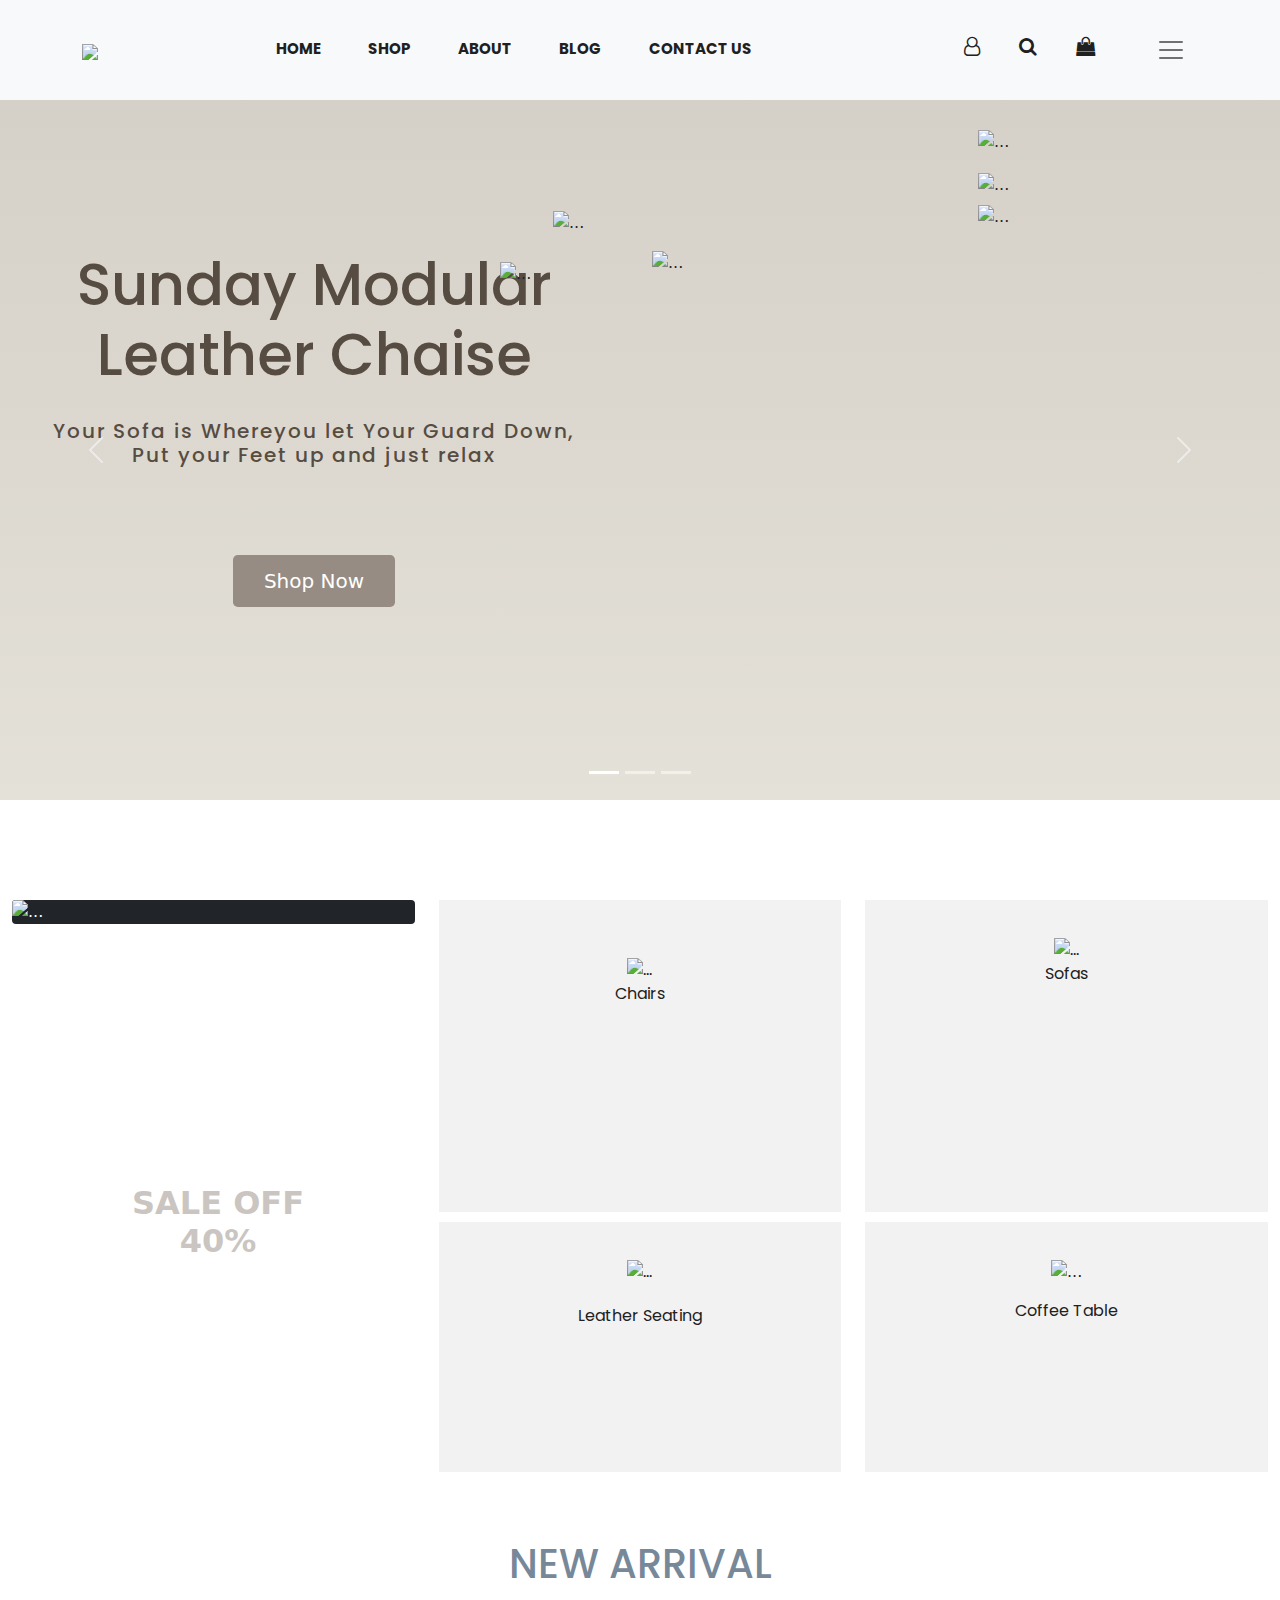
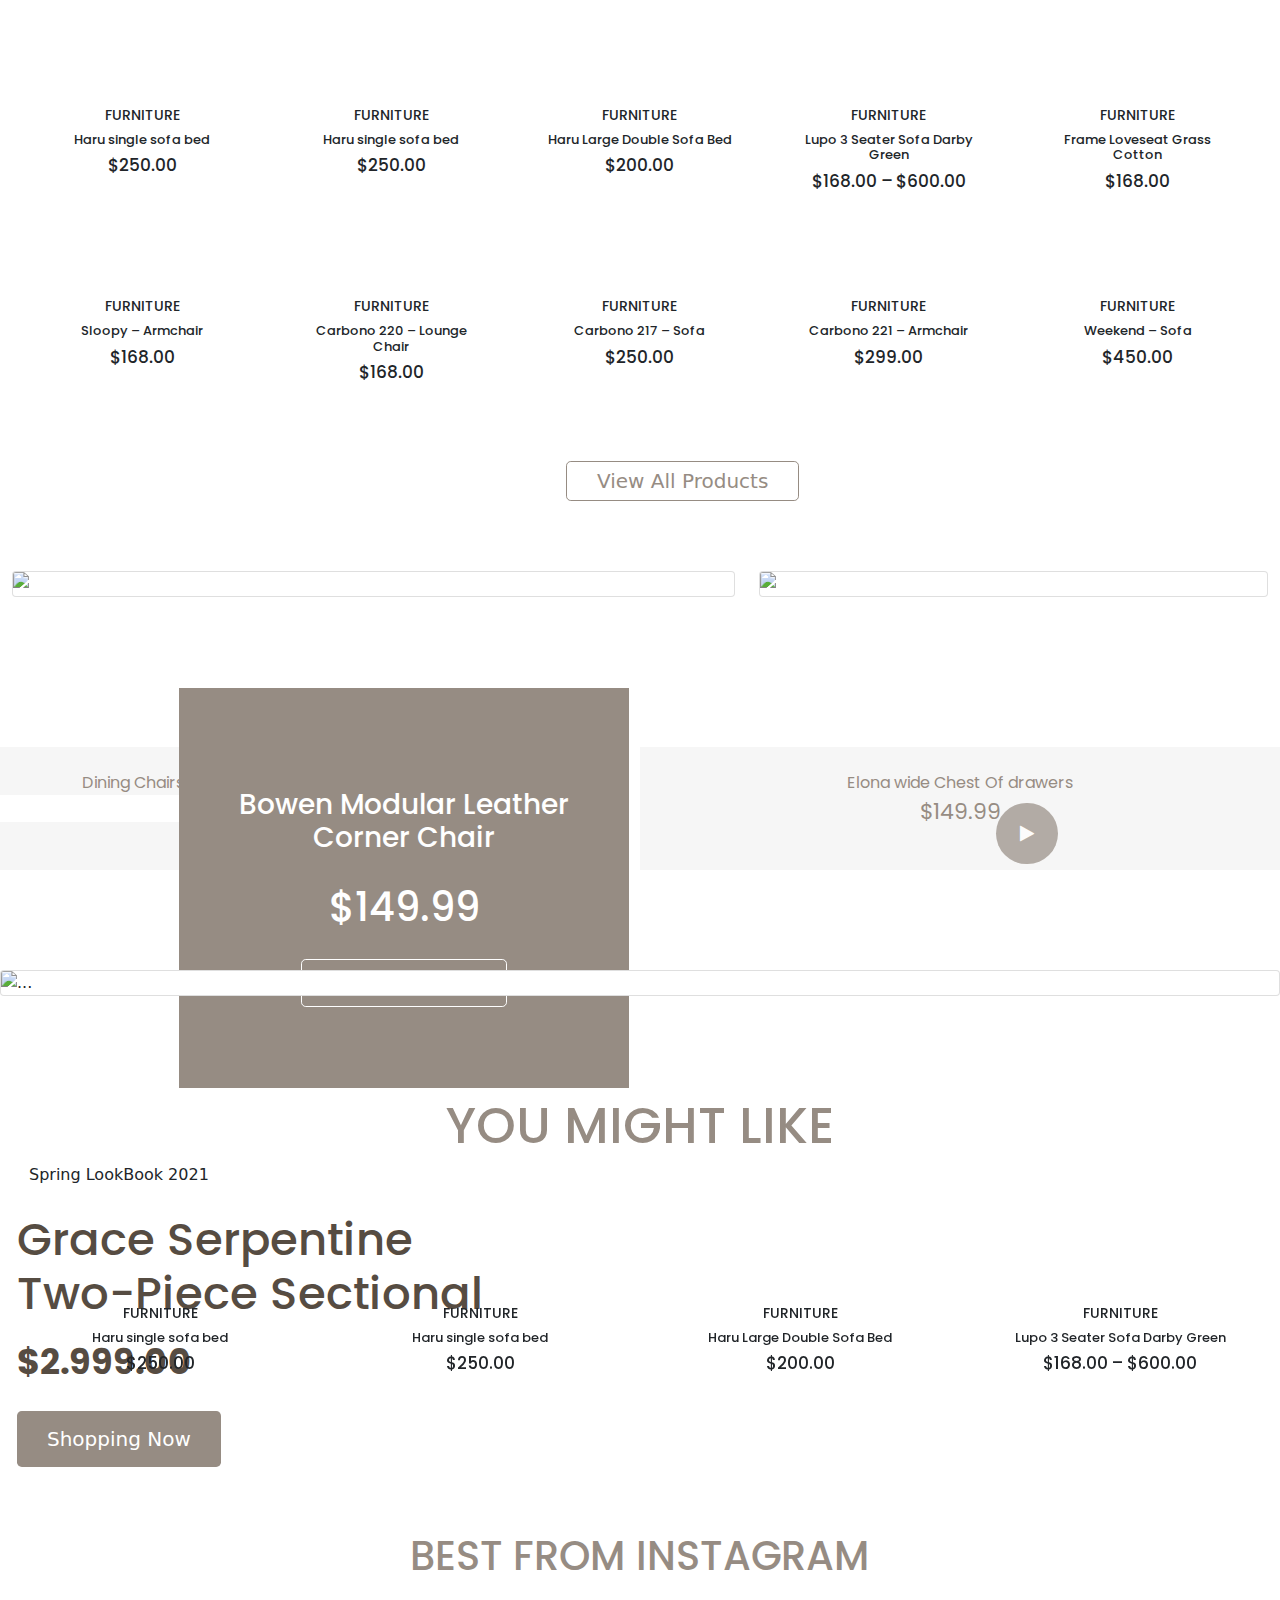
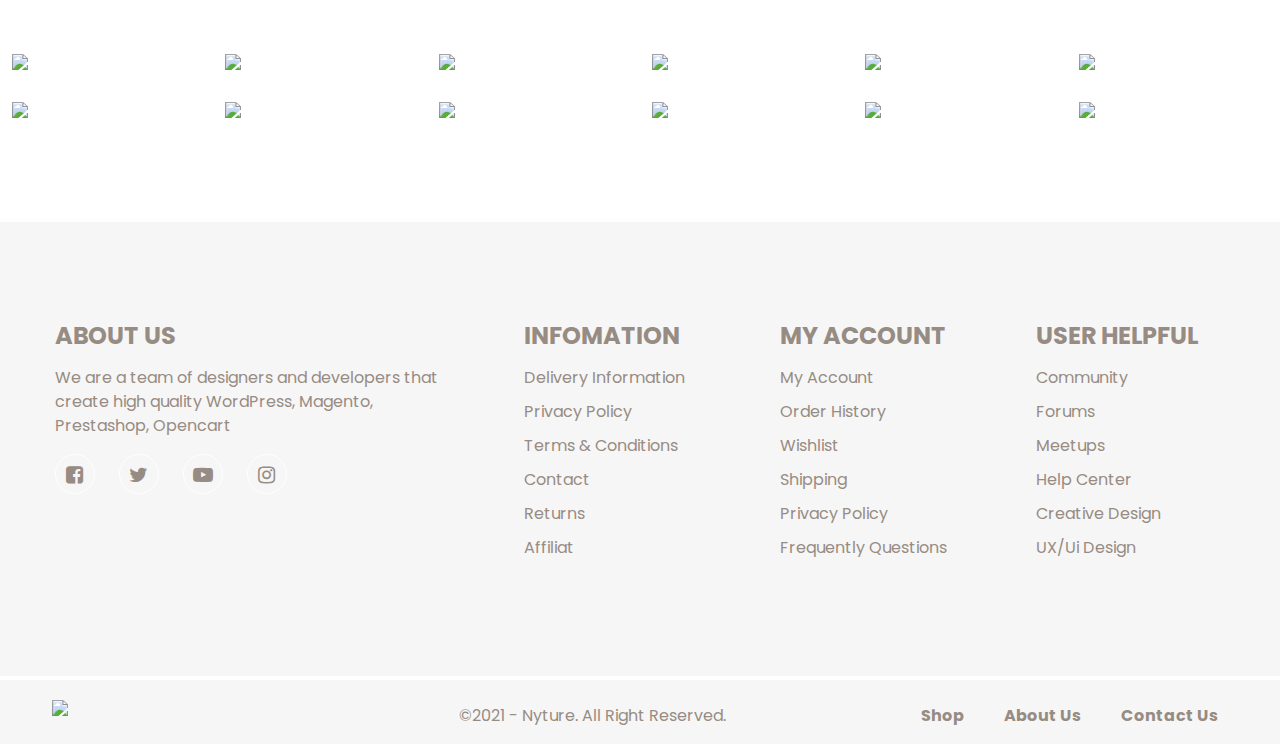
==== index.html @ ab4e843e "rename home_1 to index" ====
<!DOCTYPE html>
<html lang="en">
    <head>
        <title>Home - Nyture</title>
        <link rel="stylesheet" type="text/css" href="font-awesome-4.7.0/css/font-awesome.min.css">
        <meta charset="UTF-8">
        <meta name="viewport" content="width=device-width, initial-scale=1.0">
        <link rel="stylesheet" type="text/css" href="css/bootstrap.min.css">
        <script type="text/javascript" src="js/popper.min.js"></script>
        <script type="text/javascript" src="js/bootstrap.min.js"></script>
        <link rel="stylesheet" type="text/css" href="style.css">
        <link href="https://fonts.googleapis.com/css2?family=Poppins&display=swap" rel="stylesheet">
        <link rel="icon" type="image/x-icon" href="../bootstrap_Project/image/contact/ia_100000000136.png">
    </head>
    <body>

          <!-- navbar -->

            <nav class="navbar navbar-light bg-light fixed-top nav_cust">
                <div class="container-fluid cust">

                <a class="navbar-brand" href="home_1.html"><img src="../bootstrap_Project/image/ia_100000016.png"></a>
                <div class="nb d-xl-block d-none">
                    <ul>
                        <li><a href="home_1.html">HOME</a></li>
                        <li><a href="Shop_1.html">SHOP</a></li>
                        <li><a href="about.html">ABOUT</a></li>
                        <li><a href="blog.html">BLOG</a></li>
                        <li><a href="contact.html">CONTACT US</a></li>
                    </ul>
                </div>
                <div class="nb_1 d-xl-block d-none">
                    <ul>
                    <li><a href="#"><i class="fa fa-user-o" aria-hidden="true"></i></a></li>
                    <li><a href="#"><i class="fa fa-search" aria-hidden="true"></i></a></li>
                    <li><a href="#"><i class="fa fa-shopping-bag" aria-hidden="true"></i></a></li>
                    </ul>
                </div>
                <button class="navbar-toggler" type="button" data-bs-toggle="offcanvas" data-bs-target="#offcanvasNavbar" aria-controls="offcanvasNavbar">
                    <span class="navbar-toggler-icon"></span>
                </button>
                
                <div class="offcanvas offcanvas-end" tabindex="-1" id="offcanvasNavbar" aria-labelledby="offcanvasNavbarLabel">
                    <div class="offcanvas-header">
                    <h5 class="offcanvas-title" id="offcanvasNavbarLabel"><img src="../bootstrap_Project/image/ia_100000016.png"></h5>
                    <button type="button" class="btn-close text-reset" data-bs-dismiss="offcanvas" aria-label="Close"></button>
                    </div>
                    <div class="offcanvas-body">
                    <ul class="navbar-nav justify-content-end flex-grow-1 pe-3">
                        <li class="nav-item">
                        <a class="nav-link active" aria-current="page" href="home_1.html">Home</a>
                        </li>
                        <li class="nav-item">
                        <a class="nav-link" href="Shop_1.html">Shop</a>
                        </li>
                        <li class="nav-item">
                            <a class="nav-link" href="about.html">About</a>
                        </li>
                        <li class="nav-item">
                            <a class="nav-link" href="blog.html">Blog</a>
                        </li>
                        <li class="nav-item">
                            <a class="nav-link" href="contact.html">Contact Us</a>
                        </li>
                        <br>
                    </ul>
                    <form class="d-flex">
                        <input class="form-control me-2" type="search" placeholder="Search" aria-label="Search">
                        <button class="btn btn-outline-success" type="submit">Search</button>
                    </form>
                    </div>
                </div>
                </div>
            </nav>
          <div class="nb_2 d-lg-none d-block">
              <div class="row">
                <div class="col-4 nv_co">
                    <i class="fa fa-cog" aria-hidden="true"></i>
                </div>
                <div class="col-4 nv_co">
                    <i class="fa fa-user-circle-o" aria-hidden="true"></i>
                </div>
                <div class="col-4 nv_co">
                    <i class="fa fa-shopping-bag" aria-hidden="true"></i>
                </div>
              </div>
          </div>
            <!-- <ul>
              <li><i class="fa fa-user-o" aria-hidden="true"></i></li>
              <li><i class="fa fa-search" aria-hidden="true"></i></li>
              <li><i class="fa fa-shopping-bag" aria-hidden="true"></i></li>
            </ul> -->
           </div>
           

          <!-- navbra -->

          <!-- section 1 -->

          <div id="carouselExampleIndicators" class="carousel slide margin_top_carousel section_1" data-bs-ride="carousel">
            <div class="carousel-indicators">
              <button type="button" data-bs-target="#carouselExampleIndicators" data-bs-slide-to="0" class="active" aria-current="true" aria-label="Slide 1"></button>
              <button type="button" data-bs-target="#carouselExampleIndicators" data-bs-slide-to="1" aria-label="Slide 2"></button>
              <button type="button" data-bs-target="#carouselExampleIndicators" data-bs-slide-to="2" aria-label="Slide 3"></button>
            </div>
            <div class="carousel-inner">
              <div class="carousel-item active carousel_1">
                  <div class="row cor1">
                    <div class="col-md-6 text-center col-6">  
                        <h1>Sunday Modular <br> Leather Chaise</h1>
                        <h4>Your Sofa is Whereyou let Your Guard Down,<br>Put your Feet up and just relax</h4>
                        <button type="button" class="btn btn-lg">Shop Now</button>
                    </div>
                    <div class="col-md-3 col-6">
                        <img src="../bootstrap_Project/image/ia_100000023.png" class="img-fluid main_back" alt="...">
                        <img src="../bootstrap_Project/image/ia_100000021.png" class="img-fluid back" alt="...">
                        <img src="../bootstrap_Project/image/ia_100000022.png" class="img-fluid back_1" alt="...">
                    </div>
                    <div class="col-md-3 col-3 d-lg-block d-none">
                        <img src="../bootstrap_Project/image/ia_100000026.png" class="img-fluid img_0" alt="...">
                        <img src="../bootstrap_Project/image/ia_100000021.png" class="img-fluid img_1" alt="...">
                        <img src="../bootstrap_Project/image/ia_100000022.png" class="img-fluid img_2" alt="...">
                    </div>
                  </div>
              </div>
              <div class="carousel-item carousel_2">
                <div class="row cor1 cor2">
                    <div class="col-md-6 text-center col-6">  
                        <h1>Upcyled Wells<br> Sofa</h1>
                        <h4>Your Sofa is Whereyou let Your Guard Down,<br>Put your Feet up and just relax</h4>
                        <button type="button" class="btn btn-lg">Shop Now</button>
                    </div>
                    <div class="col-md-6 col-6">
                        <img src="../bootstrap_Project/image/ia_100000029.png" class="img-fluid cor_2_0" alt="...">
                        <img src="../bootstrap_Project/image/ia_100000027.png" class="img-fluid cor_2_1" alt="...">
                        <img src="../bootstrap_Project/image/ia_100000028.png" class="img-fluid cor_2_2" alt="...">
                    </div>
                </div>
              </div>
              <div class="carousel-item carousel_3">
                <div class="row cor1 cor3">
                    <div class="col-md-6 col-6">
                        <img src="../bootstrap_Project/image/ia_100000032.png" class="img-fluid cor_3_0 col-md-6 col-6" alt="...">
                        <img src="../bootstrap_Project/image/ia_100000030.png" class="img-fluid cor_3_1 d-md-block d-none" alt="...">
                        <img src="../bootstrap_Project/image/ia_100000031.png" class="img-fluid cor_3_2 d-md-block d-none" alt="...">
                    </div>
                    <div class="col-md-6 text-center col-6">  
                        <h1>Textured Trellis <br> Six-Drawer Dresser</h1>
                        <h4>Your Sofa is Whereyou let Your Guard Down,<br>Put your Feet up and just relax</h4>
                        <button type="button" class="btn btn-lg">Shop Now</button>
                    </div>
                </div>
              </div>
            </div>
            <button class="carousel-control-prev posi" type="button" data-bs-target="#carouselExampleIndicators" data-bs-slide="prev">
              <span class="carousel-control-prev-icon" aria-hidden="true"></span>
              <span class="visually-hidden">Previous</span>
            </button>
            <button class="carousel-control-next posi" type="button" data-bs-target="#carouselExampleIndicators" data-bs-slide="next">
              <span class="carousel-control-next-icon" aria-hidden="true"></span>
              <span class="visually-hidden">Next</span>
            </button>
          </div>

          <!-- section 1 -->

          <!-- section 2 -->

          <div class="container-fluid section_2">
            <div class="row">
                <div class="col-md-4 sec_2_0">
                    <div class="card bg-dark text-white">
                        <img src="../bootstrap_Project/image/ia_100000101.jpg" class="card-img img-fluid" alt="...">
                        <div class="card-img-overlay">
                            <div class="text-center">
                                <div class="sec_2_cont">
                                    <h2>SALE OFF<br>40%</h2>
                                </div>
                            </div>  
                        </div>
                      </div>
                </div>
                <div class="col-md-4 sec_2_1">
                    <div class="sc_img text-center">
                        <img src="../bootstrap_Project/image/ia_100000034.png" class="img-fluid" alt="...">
                        <p>Chairs</p>
                    </div>
                    <div class="sc_img1 text-center">
                        <img src="../bootstrap_Project/image/ia_100000035.png" class="img-fluid" alt="...">
                        <p>Leather Seating</p>
                    </div>
                </div>
                <div class="col-md-4 sec_2_2">
                    <div class="sc_img2 text-center">
                        <img src="../bootstrap_Project/image/ia_100000036.png" class="img-fluid" alt="...">
                        <p>Sofas</p>
                    </div>
                    <div class="sc_img3 text-center">
                        <img src="../bootstrap_Project/image/ia_100000037.png" class="img-fluid" alt="...">
                        <p>Coffee Table</p>

                    </div>
                </div>
            </div>
          </div>  

          <!-- section 2 -->

          <!-- section 3 -->

            <div class="container-fluid section_3">
                <div class="row d-flex justify-content-evenly">
                <h1 class=" text-center">NEW ARRIVAL</h1>
                    <div class="col-md-2 col-6 cont">
                        <div class="hov_1">
                            <img src="../bootstrap_Project/image/ia_100000077.jpg" class="img-fluid img_sz" alt="">
                            <img src="../bootstrap_Project/image/ia_100000142.jpg" class="img-fluid img_hov" alt="">
                            <span class="ico"><i class="fa fa-eye" aria-hidden="true"></i></span>
                            <span class="ico_1"><i class="fa fa-heart-o" aria-hidden="true"></i></span>
                            <button type="button" class="btn btn-primary btn-sm but">Add To Cart</button>
                        </div>
                        <h6>FURNITURE</h6>
                        <h5>Haru single sofa bed</h5>
                        <h4>$250.00</h4>
                    </div>
                    <div class="col-md-2 col-6 cont">
                        <div class="hov_1">
                            <img src="../bootstrap_Project/image/ia_100000078.jpg" class="img-fluid" alt="">
                            <img src="../bootstrap_Project/image/ia_100000143.jpg" class="img-fluid img_hov" alt="">
                            <span class="ico"><i class="fa fa-eye" aria-hidden="true"></i></span>
                            <span class="ico_1"><i class="fa fa-heart-o" aria-hidden="true"></i></span>
                            <button type="button" class="btn btn-primary btn-sm but">Add To Cart</button>
                        </div>
                        <h6>FURNITURE</h6>
                        <h5>Haru single sofa bed</h5>
                        <h4>$250.00</h4>
                    </div>
                    <div class="col-md-2 col-6 cont">
                        <div class="hov_1">
                            <img src="../bootstrap_Project/image/ia_100000079.jpg" class="img-fluid" alt="">
                            <img src="../bootstrap_Project/image/ia_100000144.jpg" class="img-fluid img_hov" alt="">
                            <span class="ico"><i class="fa fa-eye" aria-hidden="true"></i></span>
                            <span class="ico_1"><i class="fa fa-heart-o" aria-hidden="true"></i></span>
                            <button type="button" class="btn btn-primary btn-sm but">Add To Cart</button>
                        </div>
                        <h6>FURNITURE</h6>
                        <h5>Haru Large Double Sofa Bed</h5>
                        <h4>$200.00</h4>
                    </div>
                    <div class="col-md-2 col-6 cont">
                        <div class="hov_1">
                            <img src="../bootstrap_Project/image/ia_100000080.jpg" class="img-fluid" alt="">
                            <img src="../bootstrap_Project/image/ia_100000145.jpg" class="img-fluid img_hov" alt="">
                            <span class="ico"><i class="fa fa-eye" aria-hidden="true"></i></span>
                            <span class="ico_1"><i class="fa fa-heart-o" aria-hidden="true"></i></span>
                            <button type="button" class="btn btn-primary btn-sm but">Add To Cart</button>
                        </div>
                        <h6>FURNITURE</h6>
                        <h5>Lupo 3 Seater Sofa Darby Green</h5>
                        <h4>$168.00 – $600.00</h4>
                    </div>
                    <div class="col-md-2 col-6 cont">
                        <div class="hov_1">
                            <img src="../bootstrap_Project/image/ia_100000075.jpg" class="img-fluid" alt="">
                            <img src="../bootstrap_Project/image/ia_100000140.jpg" class="img-fluid img_hov" alt="">
                            <span class="ico"><i class="fa fa-eye" aria-hidden="true"></i></span>
                            <span class="ico_1"><i class="fa fa-heart-o" aria-hidden="true"></i></span>
                            <button type="button" class="btn btn-primary btn-sm but">Add To Cart</button>
                        </div>
                        <h6>FURNITURE</h6>
                        <h5>Frame Loveseat Grass Cotton</h5>
                        <h4>$168.00</h4>
                    </div>
                </div>
                <div class="row d-flex justify-content-evenly sd_hov">
                    <div class="col-md-2 col-6 cont">
                        <div class="hov_1">
                            <img src="../bootstrap_Project/image/ia_100000043.jpg" class="img-fluid" alt="">
                            <img src="../bootstrap_Project/image/ia_100000107.jpg" class="img-fluid img_hov" alt="">
                            <span class="ico"><i class="fa fa-eye" aria-hidden="true"></i></span>
                            <span class="ico_1"><i class="fa fa-heart-o" aria-hidden="true"></i></span>
                            <button type="button" class="btn btn-primary btn-sm but">Add To Cart</button>
                        </div>
                        <h6>FURNITURE</h6>
                        <h5>Sloopy – Armchair</h5>
                        <h4>$168.00</h4>
                    </div>
                    <div class="col-md-2 col-6 cont">
                        <div class="hov_1">
                            <img src="../bootstrap_Project/image/ia_100000071.jpg" class="img-fluid" alt="">
                            <img src="../bootstrap_Project/image/ia_100000136.jpg" class="img-fluid img_hov" alt="">
                            <span class="ico"><i class="fa fa-eye" aria-hidden="true"></i></span>
                            <span class="ico_1"><i class="fa fa-heart-o" aria-hidden="true"></i></span>
                            <button type="button" class="btn btn-primary btn-sm but">Add To Cart</button>
                        </div>
                        <h6>FURNITURE</h6>
                        <h5>Carbono 220 – Lounge Chair</h5>
                        <h4>$168.00</h4>
                    </div>
                    <div class="col-md-2 col-6 cont">
                        <div class="hov_1">
                            <img src="../bootstrap_Project/image/ia_100000070.jpg" class="img-fluid" alt="">
                            <img src="../bootstrap_Project/image/ia_100000135.jpg" class="img-fluid img_hov" alt="">
                            <span class="ico"><i class="fa fa-eye" aria-hidden="true"></i></span>
                            <span class="ico_1"><i class="fa fa-heart-o" aria-hidden="true"></i></span>
                            <button type="button" class="btn btn-primary btn-sm but">Add To Cart</button>
                        </div>
                        <h6>FURNITURE</h6>
                        <h5>Carbono 217 – Sofa</h5>
                        <h4>$250.00</h4>
                    </div>
                    <div class="col-md-2 col-6 cont">
                        <div class="hov_1">
                            <img src="../bootstrap_Project/image/ia_100000072.jpg" class="img-fluid" alt="">
                            <img src="../bootstrap_Project/image/ia_100000137.jpg" class="img-fluid img_hov" alt="">
                            <span class="ico"><i class="fa fa-eye" aria-hidden="true"></i></span>
                            <span class="ico_1"><i class="fa fa-heart-o" aria-hidden="true"></i></span>
                            <button type="button" class="btn btn-primary btn-sm but">Add To Cart</button>
                        </div>
                        <h6>FURNITURE</h6>
                        <h5>Carbono 221 – Armchair</h5>
                        <h4>$299.00</h4>
                    </div>
                    <div class="col-md-2 col-6 cont">
                        <div class="hov_1">
                            <img src="../bootstrap_Project/image/ia_100000047.jpg" class="img-fluid" alt="">
                            <img src="../bootstrap_Project/image/ia_100000111.jpg" class="img-fluid img_hov" alt="">
                            <span class="ico"><i class="fa fa-eye" aria-hidden="true"></i></span>
                            <span class="ico_1"><i class="fa fa-heart-o" aria-hidden="true"></i></span>
                            <button type="button" class="btn btn-primary btn-sm but">Add To Cart</button>
                        </div>
                        <h6>FURNITURE</h6>
                        <h5>Weekend – Sofa</h5>
                        <h4> $450.00</h4>
                    </div>
                </div>

                <button type="button" class="btn btn-primary btn-lg abc d-lg-block d-none">View All Products </button>                
            </div>

          <!-- section 3 -->

          <!-- section 4 -->

            <div class="container-fluid">
                <div class="row">
                    <div class="col-md-7 col-12">
                        <div class="card text-white">
                            <img src="../bootstrap_Project/image/ia_100000112.jpg" class="card-img" alt="...">
                            <div class="card-img-overlay">
                              <div class="card_in text-center">
                                <h2>Bowen Modular Leather<br> Corner Chair</h2>
                                <h1>$149.99</h1>
                                <button type="button" class="btn btn-lg">View All Products </button> 
                              </div>
                            </div>
                        </div>
                    </div>
                    <div class="col-md-5 col-12">
                        <div class="card text-white">
                            <img src="../bootstrap_Project/image/ia_100000094.jpg" class="card-img" alt="...">
                            <div class="card-img-overlay">
                                    <button type="button" class="btn btn-primary modal_button" data-bs-toggle="modal" data-bs-target="#exampleModal">

                                    <i class="fa fa-play" aria-hidden="true"></i>
                                </button>
                                
                                <!-- Modal -->
                                <div class="modal fade" id="exampleModal" tabindex="-1" aria-labelledby="exampleModalLabel" aria-hidden="true">
                                <div class="modal-dialog modal-dialog-centered modal-xl">
                                    <div class="modal-content">
                                        <div class="modal-header">
                                            <h5 class="modal-title" id="exampleModalLabel">Modal title</h5>
                                            <button type="button" class="btn-close" data-bs-dismiss="modal" aria-label="Close"></button>
                                        </div>
                                        <div class="modal-body">
                                            <iframe title="vimeo-player" src="https://player.vimeo.com/video/134277207?h=5bbfec0d37" width="800" height="500" frameborder="0" allowfullscreen></iframe>
                                        </div>
                                    </div>
                                </div>
                                </div>
                            </div>
                        </div>
                    </div>
                </div>
            </div>

          

          <!-- section 4 -->

          <!-- section 5 -->


            <div class="container-fluid section_5">
                <div class="row">
                    <div class="col-md-6 col-12">
                        <div class="row">
                            <div class="col-md-5 col-6 sec5_1 text-center">
                                <div class="img1">
                                    <img src="../bootstrap_Project/image/ia_100000113.png" class="img-fluid" alt="">
                                </div>
                                <span class="sec5_cont">Dining Chairs</span>
                            </div>
                            <div class="col-md-5 col-6 sec5_2 text-center">
                                <div class="img2">
                                    <img src="../bootstrap_Project/image/ia_100000114.png" class="img-fluid" alt="">
                                </div>
                                <span class="sec5_cont">Armchairs</span>
                            </div>
                            <div class="col-md-11 sec5_3 col-12 text-center">
                                <div class="img3">
                                    <img src="../bootstrap_Project/image/ia_100000115.png" class="img-fluid" alt="">
                                </div>
                                <span class="sec5_cont">Footstool Ottomans</span>
                            </div>
                        </div>
                    </div>
                    <div class="col-md-6 sec5_4 text-center">
                        <div class="img4">
                            <img src="../bootstrap_Project/image/ia_100000116.png" class="img-fluid" alt="">
                        </div>
                        <span class="sec5_cont">Elona wide Chest Of drawers</span>
                        <span class="sec5_co2 d-block">$149.99</span>
                    </div>
                </div>
            </div>

          <!-- section 5 -->

          <!-- section 6 -->

          <div class="card section_6">
            <img src="../bootstrap_Project/image/ia_100000117.jpg" class="card-img d-md-block d-none" alt="...">
            <div class="card-img-overlay resp">
                <button class="btn crd_bt">Spring LookBook 2021</button>
                <h1>Grace Serpentine
                    <br>Two-Piece Sectional</h1>
                <h2>$2.999.00</h2>
                <button type="button" class="btn btn-lg crd_bt1">Shopping Now</button>
            </div>
          </div>

          <!-- section 6 -->

          <!-- section 7 -->


          <div class="container-fluid section_7">
              <div class="text-center sec7_h1">
                <h1>YOU MIGHT LIKE</h1>
              </div>
            <div id="carouselExampleIndicators" class="carousel slide" data-bs-ride="carousel">
                <div class="carousel-indicators">
                <button type="button" data-bs-target="#carouselExampleIndicators" data-bs-slide-to="0" class="active" aria-current="true" aria-label="Slide 1"></button>
                <button type="button" data-bs-target="#carouselExampleIndicators" data-bs-slide-to="1" aria-label="Slide 2"></button>
                <button type="button" data-bs-target="#carouselExampleIndicators" data-bs-slide-to="2" aria-label="Slide 3"></button>
                </div>
                <div class="carousel-inner">
                <div class="carousel-item active">
                    <div class="row d-flex justify-content-evenly">
                        <div class="col-md-3 col-4 cont">
                            <div class="hov_2">
                                <img src="../bootstrap_Project/image/ia_100000077.jpg" class="img-fluid img_sz" alt="">
                                <img src="../bootstrap_Project/image/ia_100000142.jpg" class="img-fluid img_hov" alt="">
                                <span class="sec7_ico"><i class="fa fa-eye" aria-hidden="true"></i></span>
                                <span class="sec7_ico_1"><i class="fa fa-heart-o" aria-hidden="true"></i></span>
                                <button type="button" class="btn btn-sm but_1">Add To Cart</button>
                            </div>
                            <h6>FURNITURE</h6>
                            <h5>Haru single sofa bed</h5>
                            <h4>$250.00</h4>
                        </div>
                        <div class="col-md-3 col-4 cont">
                            <div class="hov_2">
                                <img src="../bootstrap_Project/image/ia_100000078.jpg" class="img-fluid" alt="">
                                <img src="../bootstrap_Project/image/ia_100000143.jpg" class="img-fluid img_hov" alt="">
                                <span class="sec7_ico"><i class="fa fa-eye" aria-hidden="true"></i></span>
                                <span class="sec7_ico_1"><i class="fa fa-heart-o" aria-hidden="true"></i></span>
                                <button type="button" class="btn btn-sm but_1">Add To Cart</button>
                            </div>
                            <h6>FURNITURE</h6>
                            <h5>Haru single sofa bed</h5>
                            <h4>$250.00</h4>
                        </div>
                        <div class="col-md-3 col-4 cont">
                            <div class="hov_2">
                                <img src="../bootstrap_Project/image/ia_100000079.jpg" class="img-fluid" alt="">
                                <img src="../bootstrap_Project/image/ia_100000144.jpg" class="img-fluid img_hov" alt="">
                                <span class="sec7_ico"><i class="fa fa-eye" aria-hidden="true"></i></span>
                                <span class="sec7_ico_1"><i class="fa fa-heart-o" aria-hidden="true"></i></span>
                                <button type="button" class="btn btn-sm but_1">Add To Cart</button>
                            </div>
                            <h6>FURNITURE</h6>
                            <h5>Haru Large Double Sofa Bed</h5>
                            <h4>$200.00</h4>
                        </div>
                        <div class="col-md-3 col-4 d-sm-block d-none cont">
                            <div class="hov_2">
                                <img src="../bootstrap_Project/image/ia_100000080.jpg" class="img-fluid" alt="">
                                <img src="../bootstrap_Project/image/ia_100000145.jpg" class="img-fluid img_hov" alt="">
                                <span class="sec7_ico"><i class="fa fa-eye" aria-hidden="true"></i></span>
                                <span class="sec7_ico_1"><i class="fa fa-heart-o" aria-hidden="true"></i></span>
                                <button type="button" class="btn btn-sm but_1">Add To Cart</button>
                            </div>
                            <h6>FURNITURE</h6>
                            <h5>Lupo 3 Seater Sofa Darby Green</h5>
                            <h4>$168.00 – $600.00</h4>
                        </div>
                    </div>
                </div>
                <div class="carousel-item">
                    <div class="row d-flex justify-content-evenly">
                        <div class="col-md-3 col-4 cont">
                            <div class="hov_2">
                                <img src="../bootstrap_Project/image/ia_100000075.jpg" class="img-fluid img_sz" alt="">
                                <img src="../bootstrap_Project/image/ia_100000140.jpg" class="img-fluid img_hov" alt="">
                                <span class="sec7_ico"><i class="fa fa-eye" aria-hidden="true"></i></span>
                                <span class="sec7_ico_1"><i class="fa fa-heart-o" aria-hidden="true"></i></span>
                                <button type="button" class="btn btn-sm but_1">Add To Cart</button>
                            </div>
                            <h6>FURNITURE</h6>
                            <h5>Haru single sofa bed</h5>
                            <h4>$250.00</h4>
                        </div>
                        <div class="col-md-3 col-4 cont">
                            <div class="hov_2">
                                <img src="../bootstrap_Project/image/ia_100000043.jpg" class="img-fluid" alt="">
                                <img src="../bootstrap_Project/image/ia_100000107.jpg" class="img-fluid img_hov" alt="">
                                <span class="sec7_ico"><i class="fa fa-eye" aria-hidden="true"></i></span>
                                <span class="sec7_ico_1"><i class="fa fa-heart-o" aria-hidden="true"></i></span>
                                <button type="button" class="btn btn-sm but_1">Add To Cart</button>
                            </div>
                            <h6>FURNITURE</h6>
                            <h5>Haru single sofa bed</h5>
                            <h4>$250.00</h4>
                        </div>
                        <div class="col-md-3 col-4 cont">
                            <div class="hov_2">
                                <img src="../bootstrap_Project/image/ia_100000071.jpg" class="img-fluid" alt="">
                                <img src="../bootstrap_Project/image/ia_100000136.jpg" class="img-fluid img_hov" alt="">
                                <span class="sec7_ico"><i class="fa fa-eye" aria-hidden="true"></i></span>
                                <span class="sec7_ico_1"><i class="fa fa-heart-o" aria-hidden="true"></i></span>
                                <button type="button" class="btn btn-sm but_1">Add To Cart</button>
                            </div>
                            <h6>FURNITURE</h6>
                            <h5>Haru Large Double Sofa Bed</h5>
                            <h4>$200.00</h4>
                        </div>
                        <div class="col-md-3 col-4 d-sm-block d-none cont">
                            <div class="hov_2">
                                <img src="../bootstrap_Project/image/ia_100000070.jpg" class="img-fluid" alt="">
                                <img src="../bootstrap_Project/image/ia_100000135.jpg" class="img-fluid img_hov" alt="">
                                <span class="sec7_ico"><i class="fa fa-eye" aria-hidden="true"></i></span>
                                <span class="sec7_ico_1"><i class="fa fa-heart-o" aria-hidden="true"></i></span>
                                <button type="button" class="btn btn-sm but_1">Add To Cart</button>
                            </div>
                            <h6>FURNITURE</h6>
                            <h5>Lupo 3 Seater Sofa Darby Green</h5>
                            <h4>$168.00 – $600.00</h4>
                        </div>
                    </div>
                    
                </div>
                <div class="carousel-item">
                    <div class="row d-flex justify-content-evenly">
                        <div class="col-md-3 col-4 cont">
                            <div class="hov_2">
                                <img src="../bootstrap_Project/image/ia_100000072.jpg" class="img-fluid img_sz" alt="">
                                <img src="../bootstrap_Project/image/ia_100000137.jpg" class="img-fluid img_hov" alt="">
                                <span class="sec7_ico"><i class="fa fa-eye" aria-hidden="true"></i></span>
                                <span class="sec7_ico_1"><i class="fa fa-heart-o" aria-hidden="true"></i></span>
                                <button type="button" class="btn btn-sm but_1">Add To Cart</button>
                            </div>
                            <h6>FURNITURE</h6>
                            <h5>Haru single sofa bed</h5>
                            <h4>$250.00</h4>
                        </div>
                        <div class="col-md-3 col-4 cont">
                            <div class="hov_2">
                                <img src="../bootstrap_Project/image/ia_100000047.jpg" class="img-fluid" alt="">
                                <img src="../bootstrap_Project/image/ia_100000111.jpg" class="img-fluid img_hov" alt="">
                                <span class="sec7_ico"><i class="fa fa-eye" aria-hidden="true"></i></span>
                                <span class="sec7_ico_1"><i class="fa fa-heart-o" aria-hidden="true"></i></span>
                                <button type="button" class="btn btn-sm but_1">Add To Cart</button>
                            </div>
                            <h6>FURNITURE</h6>
                            <h5>Haru single sofa bed</h5>
                            <h4>$250.00</h4>
                        </div>
                        <div class="col-md-3 col-4 cont">
                            <div class="hov_2">
                                <img src="../bootstrap_Project/image/ia_100000073.jpg" class="img-fluid" alt="">
                                <img src="../bootstrap_Project/image/ia_100000138.jpg" class="img-fluid img_hov" alt="">
                                <span class="sec7_ico"><i class="fa fa-eye" aria-hidden="true"></i></span>
                                <span class="sec7_ico_1"><i class="fa fa-heart-o" aria-hidden="true"></i></span>
                                <button type="button" class="btn btn-sm but_1">Add To Cart</button>
                            </div>
                            <h6>FURNITURE</h6>
                            <h5>Haru Large Double Sofa Bed</h5>
                            <h4>$200.00</h4>
                        </div>
                        <div class="col-md-3 col-4 d-sm-block d-none cont">
                            <div class="hov_2">
                                <img src="../bootstrap_Project/image/ia_100000076.jpg" class="img-fluid" alt="">
                                <img src="../bootstrap_Project/image/ia_100000141.jpg" class="img-fluid img_hov" alt="">
                                <span class="sec7_ico"><i class="fa fa-eye" aria-hidden="true"></i></span>
                                <span class="sec7_ico_1"><i class="fa fa-heart-o" aria-hidden="true"></i></span>
                                <button type="button" class="btn btn-sm but_1">Add To Cart</button>
                            </div>
                            <h6>FURNITURE</h6>
                            <h5>Lupo 3 Seater Sofa Darby Green</h5>
                            <h4>$168.00 – $600.00</h4>
                        </div>
                    </div>

                </div>
                </div>
                <!-- <button class="carousel-control-prev" type="button" data-bs-target="#carouselExampleIndicators" data-bs-slide="prev">
                <span class="carousel-control-prev-icon" aria-hidden="true"></span>
                <span class="visually-hidden">Previous</span>
                </button>
                <button class="carousel-control-next" type="button" data-bs-target="#carouselExampleIndicators" data-bs-slide="next">
                <span class="carousel-control-next-icon" aria-hidden="true"></span>
                <span class="visually-hidden">Next</span>
                </button> -->
            </div>
          </div>

          <!-- section 7 -->

          <!-- section 8 -->
          
          <div class="container-fluid section_8">
            <div class="text-center sec_8_cont">
                <h1>BEST FROM INSTAGRAM</h1>
            </div>
            <div class="row">
                <div class="col-md-2 col-6">
                    <div class="insta_img">
                        <img src="../bootstrap_Project/image/ia_100000146.jpg" class="img-fluid">
                        <div class="hov_img_insta">
                            <i class="fa fa-instagram" aria-hidden="true"></i>
                        </div>
                    </div>
                </div>
                <div class="col-md-2 col-6">
                    <div class="insta_img">
                        <img src="../bootstrap_Project/image/ia_100000147.jpg" class="img-fluid">
                        <div class="hov_img_insta">
                            <i class="fa fa-instagram" aria-hidden="true"></i>
                        </div>
                    </div>
                </div>
                <div class="col-md-2 col-6">
                    <div class="insta_img">
                        <img src="../bootstrap_Project/image/ia_100000148.jpg" class="img-fluid">
                        <div class="hov_img_insta">
                            <i class="fa fa-instagram" aria-hidden="true"></i>
                        </div>
                    </div>
                </div>
                <div class="col-md-2 col-6">
                    <div class="insta_img">
                        <img src="../bootstrap_Project/image/ia_100000149.jpg" class="img-fluid">
                        <div class="hov_img_insta">
                            <i class="fa fa-instagram" aria-hidden="true"></i>
                        </div>
                    </div>
                </div>
                <div class="col-md-2 col-6">
                    <div class="insta_img">
                        <img src="../bootstrap_Project/image/ia_100000150.jpg" class="img-fluid">
                        <div class="hov_img_insta">
                            <i class="fa fa-instagram" aria-hidden="true"></i>
                        </div>
                    </div>
                </div>
                <div class="col-md-2 col-6">
                    <div class="insta_img">
                        <img src="../bootstrap_Project/image/ia_100000151.jpg" class="img-fluid">
                        <div class="hov_img_insta">
                            <i class="fa fa-instagram" aria-hidden="true"></i>
                        </div>
                    </div>
                </div>
            </div>
            <div class="row mt-4">
                <div class="col-md-2 col-6">
                    <div class="insta_img">
                        <img src="../bootstrap_Project/image/ia_100000152.jpg" class="img-fluid">
                        <div class="hov_img_insta">
                            <i class="fa fa-instagram" aria-hidden="true"></i>
                        </div>
                    </div>
                </div>
                <div class="col-md-2 col-6">
                    <div class="insta_img">
                        <img src="../bootstrap_Project/image/ia_100000150.jpg" class="img-fluid">
                        <div class="hov_img_insta">
                            <i class="fa fa-instagram" aria-hidden="true"></i>
                        </div>
                    </div>
                </div>
                <div class="col-md-2 col-6">
                    <div class="insta_img">
                        <img src="../bootstrap_Project/image/ia_100000154.jpg" class="img-fluid">
                        <div class="hov_img_insta">
                            <i class="fa fa-instagram" aria-hidden="true"></i>
                        </div>
                    </div>
                </div>
                <div class="col-md-2 col-6">
                    <div class="insta_img">
                        <img src="../bootstrap_Project/image/ia_100000155.jpg" class="img-fluid">
                        <div class="hov_img_insta">
                            <i class="fa fa-instagram" aria-hidden="true"></i>
                        </div>
                    </div>
                </div>
                <div class="col-md-2 col-6">
                    <div class="insta_img">
                        <img src="../bootstrap_Project/image/ia_100000153.jpg" class="img-fluid">
                        <div class="hov_img_insta">
                            <i class="fa fa-instagram" aria-hidden="true"></i>
                        </div>
                    </div>
                </div>
                <div class="col-md-2 col-6">
                    <div class="insta_img">
                        <img src="../bootstrap_Project/image/ia_100000148.jpg" class="img-fluid">
                        <div class="hov_img_insta">
                            <i class="fa fa-instagram" aria-hidden="true"></i>
                        </div>
                    </div>
                </div>
            </div>
          </div>

          <!-- section 8 -->

          <!-- footer -->

          <div class="footer">
            <div class="container-fluid">  
                <div class="row  d-flex justify-content-evenly foot">
                    <div class="col-md-4 col-12 foot1">
                        <h4 class="mb-3">ABOUT US</h4>
                        <p class="mb-3">We are a team of designers and developers that create high quality WordPress, Magento, Prestashop, Opencart</p>
                        <div class="d-flex">
                            <div class="ico1 me-4"><a href="#"><i class="fa fa-facebook-square" aria-hidden="true"></i></a></div>
                            <div class="ico1 me-4"><a href="#"><i class="fa fa-twitter" aria-hidden="true" ></i></a></div>
                            <div class="ico1 me-4"><a href="#"><i class="fa fa-youtube-play" aria-hidden="true"></i></a></div>
                            <div class="ico1 me-4"><a href="#"><i class="fa fa-instagram" aria-hidden="true"></i></a></div>           
                        </div>
                    </div>
                    <div class="col-md-2 col-12 foot2">
                        <h4 class="mb-3">INFOMATION</h4>
                        <ul>
                            <li><a href="#">Delivery Information</a></li>
                            <li><a href="#">Privacy Policy</a></li>
                            <li><a href="#">Terms & Conditions</a></li>
                            <li><a href="#">Contact</a></li>
                            <li><a href="#">Returns</a></li>
                            <li><a href="#">Affiliat</a></li>
                        </ul>
                    </div>
                    <div class="col-md-2 col-12 foot2">
                        <h4 class="mb-3">MY ACCOUNT</h4>
                        <ul>
                            <li>My Account</li>
                            <li>Order History</li>
                            <li>Wishlist</li>
                            <li>Shipping</li>
                            <li>Privacy Policy</li>
                            <li>Frequently Questions</li>
                        </ul>
                    </div>
                    <div class="col-md-2 col-12 foot2">
                        <h4 class="mb-3">USER HELPFUL</h4>
                        <ul>
                            <li>Community</li>
                            <li>Forums</li>
                            <li>Meetups</li>
                            <li>Help Center</li>
                            <li>Creative Design</li>
                            <li>UX/Ui Design</li>
                        </ul>
                    </div>
                </div>
            </div>
          </div>

          <div class="container-fluid foot_2 mt-1">
            <div class="row">
                <div class="col-md-4 col-12 fo2_1">
                    <img src="../bootstrap_Project/image/ia_100000016.png" class="img-fluid">
                </div>
                <div class="col-md-4 col-12 fo2_2">
                    <p class="mt-4">©2021 - Nyture. All Right Reserved.</p>
                </div>
                <div class="col-md-4 col-12 fo2_3">
                    <!-- <div class="row">
                        <div class="col-md-3">Shop</div>
                        <div class="col-md-3">About Us</div>
                        <div class="col-md-3">Contact Us</div>
                    </div> -->
                    <ul class="mt-4">
                        <li><a href="#">Shop</a></li>
                        <li><a href="#">About Us</a></li>
                        <li><a href="#">Contact Us</a></li>
                    </ul>
                </div>
            </div>
          </div>
          <!-- footer -->    

    </body>
</html>
---- style.css ----
/* bootstrap Project */

body{
    overflow-x: hidden;
}

/* navbar */

.nb ul{
    display: flex;
    list-style-type: none;
    margin-left: 40px;
}

.nb li{
    padding-left: 44px;
    padding-top: 14px;
    margin-right: 3px;
}

.nb a{
    text-decoration: none;
    color: #202020;
    font-family: 'Poppins', sans-serif;
    font-size: 15px;
    font-weight: bold;
}

.nb_1{
    margin-left: 94px;
}

.nb_1 ul{
    display: flex;
    list-style-type: none;
}

.nb_1 li{
    padding-left: 36px;
    padding-top: 10px;
    font-size: 19px;
    margin-right: 3px;
    font-weight: 100;
}

.nb_1 a{
    text-decoration: none;
    color: #202020;
}

.cust{
    margin-left: 70px;
    margin-right: 70px;
}

.nav_cust{
    height: 100px;
    /* background-color: aquamarine !important; */
}

.cust button{
    border: none !important;
}

.nb_2{
    margin-top: 100px;
    background-color: black;
    height: 50px;
}

.nb_2 ul{
    display: flex;
    list-style-type: none;
}

.nb_2 li{
    padding-left: 36px;
    padding-top: 10px;
    font-size: 19px;
    margin-right: 3px;
    font-weight: 100;
}

.nv_co{
    text-align: center;
    border: 1px solid rgb(68, 68, 68);
    padding: 12px;
}

.nv_co i{
    font-size: 20px;
    color: white;
    opacity: 0.5;
}



/* navbar */

/* section 1 */

.margin_top_carousel{
    margin-top: 100px;
}

.carousel_1{
    background-image: linear-gradient(#d5d0c8, #e4e1d8);
    height: 700px;
}

.cor1{
    margin-top: 150px;
}

.cor1 h1{
    color: #564c42;
    font-size: 58px;
    font-family: 'Poppins', sans-serif;
}

.cor1 h4{
    color: #564c42;
    margin-top: 30px;
    font-size: 20px;
    letter-spacing: 2px;
    font-family: 'Poppins', sans-serif;
    z-index: 3;
}

.cor1 button{
    background-color: #968c83;
    margin-top: 80px;
    padding:10px 30px 10px 30px;
    color: white;
}

.main_back{
    position: relative;
    z-index: 3;
}

.back{
    position: absolute;
    left: 553px;
    z-index: 1;
    top: 111px;
}

.back_1{
    position: absolute;
    z-index: 2;
    left: 500px;
    top: 162px;
}

.img_0{
    position: absolute;
    top: 30px;
    z-index: 1;
}

.img_1{
    position: absolute;
    height: 250px;
    top: 73px;
    z-index: 0;
}

.img_2{
    position: absolute;
    height: 200px;
    top: 105px;
    z-index: 0;
}

.carousel_2{
    background-image: linear-gradient(#d1d6da, #f6f7f9);
    height: 700px;
}

.cor2 button{
    background-color: #41525a;
}

.cor2 h1{
    color: #41525a;
}

.cor2 h4{
    color: #41525a;
}

.cor_2_0{
    position: absolute;
    z-index: 3;
}

.cor_2_1{
    position: absolute;
    left: 553px;
    z-index: 1;
    top: 111px;
}

.cor_2_2{
    position: absolute;
    left: 638px;
    z-index: 1;
    top: 142px;
    height: 400px;
}

.posi{
    position: absolute;
    z-index: 10000;
}

.carousel_3{
    background-image: linear-gradient(#fae6c4, #e3dfd4);
    height: 700px;
}

.cor3 button{
    background-color: #826134;
}

.cor3 h1{
    color: #826134;
}

.cor3 h4{
    color: #826134;
}

.cor_3_0{
    position: absolute;
    z-index: 3;
}

.cor_3_1{
    position: absolute;
    left: 215px;
    z-index: 1;
    top: 69px;
}

.cor_3_2{
    position: absolute;
    left: 350px;
    z-index: 1;
    top: 120px;
    height: 400px;
}



/* section 1 */

/* section 2 */

.section_2{
    margin-top: 100px;
}

.sec_2_0 .card{
    border: none;
}

.sec_2_cont{
    border: 3px solid white !important;
    background-color: white;
    opacity: 0.5;
    width: 220px;
    height: 220px; 
    margin-left: 80px;
    margin-top: 200px;
}

.sec_2_cont h2{
    color: #968c83;
    font-size: 32px;
    margin-top: 65px;
    font-weight: bold;
}
/* .sec_2_0 .card img:hover{
    transform: scale(1.2);
} */

.sc_img, .sc_img1, .sc_img2, .sc_img3{ 
    background-color: #f2f2f2;
    height: 312px;
}

.sc_img img{
    height: 200px;
    margin-top: 38px;
}

.sc_img, .sc_img1, .sc_img2, .sc_img3 p{
    color: #202020;
    /* margin-top: 20px; */
    font-family: 'Poppins', sans-serif;
}

.sc_img, .sc_img1 p{
    color: #202020;
    padding-top: 20px;
    font-family: 'Poppins', sans-serif;
}

.sc_img1{ 
    background-color: #f2f2f2;
    height: 250px;
    margin-top: 10px;
}

.sc_img1 img{
    height: 150px;
    margin-top: 38px;
}

.sc_img2 img{
    height: 225px;
    margin-top: 38px;
}

.sc_img3{ 
    background-color: #f2f2f2;
    height: 250px;
    margin-top: 10px;
}

.sc_img3 p{
    margin-top: 15px;
}

.sc_img3 img{
    height: 150px;
    margin-top: 38px;
}

/* section 2 */

/* section 3 */

.section_3{
    margin-top: 68px;
}

.section_3 h1{
    color: lightslategray;
    font-family: 'Poppins', sans-serif;
    margin-bottom: 70px;
}

.sec_3{
    height: 250px;
    background-color: lightslategray;
    
}

.sd_hov{
    margin-top: 50px;
}

.hov_1{
    position: relative;
    width: 225px;
    height: auto;
    overflow: hidden;
}

.hov_1 .but{
    position: absolute;
    top: 236px;
    right: 0px;
    left: 42px;
    bottom: 19px;
    padding: 9px 35px 9px 35px;
    background-color: #968c83;
    border: none;
    visibility: hidden;
}

.hov_1 .ico{
    position: absolute;
    top: 15px;
    right: 0;
    left: 20px;
    bottom: 0;
    opacity: 0.6;
    font-size: 17px;
    visibility: hidden;
} 

.hov_1 .ico_1{
    position: absolute;
    top: 15px;
    right: 0;
    left: 185px;
    bottom: 0;
    opacity: 0.6;
    font-size: 17px;
    visibility: hidden;
}

.hov_1 .img_hov{
    position: absolute;
    top: 0;
    right: 0;
    left: 0;
    bottom: 0;
    visibility: hidden;
}

.hov_1:hover .img_hov{
    visibility: visible;
}

.hov_1:hover .but{
    visibility: visible;
}

.hov_1:hover .ico{
    visibility: visible;
}

.hov_1:hover .ico_1{
    visibility: visible;
}

.cont h6{
    margin-top: 25px;
    /* margin-left: 76px; */
    text-align: center;
    font-size: 14px;
    font-family: 'Poppins', sans-serif;
}

.cont h5{
    /* margin-left: 26px; */
    text-align: center;
    font-size: 13px;
    font-family: 'Poppins', sans-serif;
}

.cont h4{
    /* margin-left: 70px; */
    text-align: center;
    font-size: 17px;
    font-family: 'Poppins', sans-serif;
}

.section_3 .abc{
    background-color: white;
    border: 1px solid #968c83;
    color: #968c83;
    padding: 4px 30px 4px 30px;
    margin-top: 70px;
    margin-bottom: 70px;
    margin-left: 554px;
    font-weight: 300;
}

/* section 3 */

/* section 4 */

.card_in{
    width: 450px;
    height: 400px;
    margin-top: 100px;
    margin-left: 150px;
    background-color: #968c83;
}

.card_in h2{
    padding-top: 100px;
    font-size: 28px;
    font-family: 'Poppins', sans-serif;
} 

.card_in h1{
    padding-top: 20px;
    padding-bottom: 20px;
    font-family: 'Poppins', sans-serif;
} 

.card_in .btn{
    background-color: #968c83;
    border: 1px solid white;
    color: white;
    margin-bottom: 20px;
}

.modal_button{
    background-color: #968c83;
    border: none;
    border-radius: 35px;
    padding: 17px 24px 17px 24px;
    font-size: 18px;
    opacity: 0.7;
    margin-top: 215px;
    margin-left: 220px;
}

.modal-header{
    border-bottom: none !important;
}

.modal-body iframe{
    margin-left: 150px;
}

/* section 4 */

/* section 5 */

.section_5{
   margin-top: 150px;
}

.sec5_cont{
    font-family: 'Poppins', sans-serif;
    color: #968c83;

}

/* .sec5_1{
    background-image: url(../bootstrap_Project/image/ia_100000113.png);
    background-position: center;
    background-size: cover;
    background-repeat: no-repeat;
} */

.sec5_1, .sec5_2, .sec5_3, .sec5_4{
    background-color: #f6f6f6;
}

.img1{
    overflow: hidden;
}

.img2{
    overflow: hidden;
}

.img3{
    overflow: hidden;
}

.img4{
    overflow: hidden;
}

.sec5_1:hover img{
    transform: scale(1.2);
}

.sec5_2:hover img{
    transform: scale(1.2);
}

.sec5_3:hover img{
    transform: scale(1.2);
}

.sec5_4:hover img{
    transform: scale(1.2);
}

.sec5_3{
    margin-top: 27px;
}

.sec5_2{
    margin-left: 57px;
}

.sec5_cont1{
    top: 40px;
}

.sec5_co2{
    font-size: 22px;
    font-family: 'Poppins', sans-serif;
    color: #968c83;
}

/* section 5 */

/* section 6 */

.section_6{
    margin-top: 100px;
}

.section_6 .crd_bt{
    background-color: white;
    border: none;
    margin-top: 170px;
}

.section_6 h1{
    color: #564c42;
    font-family: 'Poppins', sans-serif;
    margin-top: 20px;
    font-size: 45px;
}

.section_6 h2{
    color: #564c42;
    font-family: 'Poppins', sans-serif;
    font-weight: bold;
    margin-top: 20px;
    font-size: 35px;
}

.section_6 .crd_bt1{
    background-color: #968c83;
    border: none;
    color: white;
    margin-top: 20px;
    padding: 13px 30px 13px 30px;
}

/* section 6 */

/* section 7 */

.section_7{
    margin-top: 100px;
    margin-bottom: 100px;
}

.sec7_h1 h1{
    color: #968c83;
    font-size: 50px;
    margin-bottom: 100px;
    font-family: 'Poppins', sans-serif;
}

.hov_2{
    position: relative;
    width: 290px;
    height: auto;
    overflow: hidden;
}

.hov_2 .but_1{
    position: absolute;
    top: 300px;
    right: 0px;
    left: 75px;
    bottom: 19px;
    padding: 9px 35px 9px 35px;
    background-color: #968c83;
    border: none;
    visibility: hidden;
    color: white;
    font-family: 'Poppins', sans-serif;
}

.hov_2 .sec7_ico{
    position: absolute;
    top: 15px;
    right: 0;
    left: 20px;
    bottom: 0;
    opacity: 0.6;
    font-size: 17px;
    visibility: hidden;
} 

.hov_2 .sec7_ico_1{
    position: absolute;
    top: 15px;
    right: 0;
    left: 250px;
    bottom: 0;
    opacity: 0.6;
    font-size: 17px;
    visibility: hidden;
}

.hov_2 .img_hov{
    position: absolute;
    top: 0;
    right: 0;
    left: 0;
    bottom: 0;
    visibility: hidden;
}

.hov_2:hover .img_hov{
    visibility: visible;
}

.hov_2:hover .but_1{
    visibility: visible;
}

.hov_2:hover .sec7_ico{
    visibility: visible;
}

.hov_2:hover .sec7_ico_1{
    visibility: visible;
}

/* section 7 */

/* section 8 */

.section_8{
    margin-top: 150px;
}

.hov_img_insta{
    background-color: gray;
    opacity: 0.7;
    height: 201px;
    width: 201px;
    visibility: hidden;
    position: absolute;
    z-index:5;
    top: 0px;
}

.sec_8_cont{
    margin-bottom: 70px;
    color: #968c83;
    font-family: 'Poppins', sans-serif;
}

.insta_img{
    position: relative;
}

.hov_img_insta i{
    font-size: 30px;
    color: white;
    margin-left: 90px;
    margin-top: 90px;
}

.insta_img:hover .hov_img_insta{
    visibility: visible;
}

/* section 8 */

/* footer */

.footer{
    background-color: #f6f6f6;
    margin-top: 100px;
}

.foot{
    padding-top: 100px;
    padding-bottom: 100px;
}

.foot1 ul{
    list-style-type: none;
    display: flex;
    padding: 0px;
}

.foot1 li{
    color: white;
}

/* .foot1 a{
    text-decoration: none;
    color: white;
    border-radius: 100px;
    font-size: 20px;
} */

/* .foot1 i{
    padding: 5px;
    
    background-color: gray;
    border-radius: 50px;
    padding: 10px;
} */

.foot1 h4{
    font-family: 'Poppins', sans-serif;
    color: #968c83;
    font-weight: bold;
}

.foot1 p{
    font-family: 'Poppins', sans-serif;
    color: #968c83;
}

.ico1{
    height: 40px;
    width: 40px;
    border: 1px solid #968c83;
    border-radius: 100px;
    text-align: center;
}

.foot1 a{
    color: #968c83;
    font-size: 20px;
}

.ico1 i{
    margin-top: 10px;
}

.foot2 h4{
    font-family: 'Poppins', sans-serif;
    color: #968c83;
    font-weight: bold;
}

.foot2 ul{
    list-style-type: none;
    padding: 0px;
}

.foot2 li{
    color: #968c83;
    margin-top: 10px;
}

.foot2 a{
    text-decoration: none;
    color: #968c83;
}


.foot_2{
    background-color: #f6f6f6;
}

.fo2_1 img{
    margin-top: 20px;
    margin-bottom: 20px;
    margin-left: 40px;
}

.fo2_2 p{
    font-family: 'Poppins', sans-serif;
    color: #968c83;
    /* margin-top: 20px; */
    margin-left: 20px;
}

.fo2_3 ul{
    list-style-type: none;
    display: flex;
    padding: 0px;
    float: right;
    margin-right: 50px;
}

.fo2_3 a{
    text-decoration: none;
    color: #968c83;
    font-weight: bold;
    margin-left: 40px;
}

/* foopter */


/***************************************************************** about page *************************************************************/

/* about section 1 */

.about_1{
    height: 380px;
    background-image: url(../bootstrap_Project/image/about/ia_100000060.jpg);
    background-repeat: no-repeat;
    background-position: center;
    background-size: cover;
    margin-top: 100px;
}

.ab_sec h1{
    color: white;
    font-size: 62px;
    font-family: 'Poppins', sans-serif;
    padding-top: 150px;
    font-weight: bold;
    letter-spacing: 1px;
}

.ab_sec p{
    color: white;
    font-family: 'Poppins', sans-serif;
    font-size: 17px;
}

/* about section 1 */

/* About section 2 */

.about_2{
    margin-top: 100px;
}

.ab_sec2 h1{
    margin-top: 50px;
    font-family: 'Poppins', sans-serif;
    color: #968c83;
}

.ab_sec2 p{
    font-family: 'Poppins', sans-serif;
    color: #968c83;
    font-size: 17px;
    line-height: 38px;
    margin-top: 20px;
}

/* about section 2 */

/* about section 3 */

.about_3{
    margin-top: 100px;
}

.ab_sec3{
    margin-left: 50px;
}

.ab_sec3 p{
    font-family: 'Poppins', sans-serif;
    color: #968c83;
    font-size: 15px;
    border-bottom: 1px solid #968c83;
}

.ab_sec3_1{
    border-left: 1px solid #dad7d5;
    margin-top: 150px;
    height: 300px;
    padding-top: 30px;
}

.ab_sec3_0 h4{
    margin-bottom: 30px;
    font-family: 'Poppins', sans-serif;
}

.sp_p{
    font-family: 'Poppins', sans-serif;
    color: #202020;
    font-size: 15px;
    letter-spacing: 1px;
    line-height: 35px;
}

.sp_p1{
    font-family: 'Poppins', sans-serif;
    color: #202020;
    font-size: 17px;
}

/* about section 3 */

/* about section 4 */

.about_4{
    margin-top: 100px;
}

.ab4_sec{
    margin-top: 150px;
}

.ab4_sec p{
    font-family: 'Poppins', sans-serif;
    font-size: 19px;
    line-height: 34px;
    color: #202020;
    margin-right: 30px;
}


.img_ab4{
    width: 60px;
    height: 60px;
}

.ab4_cont{
    float: right;
    margin-right: 30px;
    margin-top: 30px;
}

.text_ab4 h5{
    font-family: 'Poppins', sans-serif;
    color: #202020;
    font-size: 17px;
    margin-top: 5px;
    margin-left: 14px;
}

.text_ab4 h6{
    font-family: 'Poppins', sans-serif;
    font-weight: 300;
    font-size: 15px;
    color: lightgray;
    margin-left: 14px;
}

.img_ab4 img{
    margin-right: 30px;
}

.about_4{
    border: none !important;
}

/* about section 4 */


/* about section 5 */

.about_5{
    margin-top: 100px;
    margin-bottom: 100px;
}

.about_5 h2{
    color: #968c83;
    font-size: 45px;
    margin-bottom: 100px;
}

.hov_img_ab5{
    background-color: #968c83;
    opacity: 0.8;
    height: 300px;
    width: 300px;
    visibility: hidden;
    position: absolute;
    z-index:5;
    top: 0px;
}

.insta_img_ab5{
    position: relative;
}

.insta_img_ab5:hover .hov_img_ab5{
    visibility: visible;
}

.bord{
    height: 1px;
    width: 70px;
    background-color: white;
    margin-left: 20px;
}

.hov_img_ab5 p{
    font-family: 'Poppins', sans-serif;
    font-weight: 300;
    color: white;
    padding: 20px;
    font-size: 14px;
}

.hov_img_ab5 h5{
    font-family: 'Poppins', sans-serif;
    color: white;
    padding-left: 20px;
    font-size: 18px;
}

.ab5_ico{
    margin-left: 20px;
}

.ico1{
    height: 40px;
    width: 40px;
    border: 1px solid white;
    border-radius: 100px;
    text-align: center;
}

.ab5_ico a{
    color: white;
    font-size: 20px;
}

/* about section 5 */

/******************************************************************* Blog page ********************************************************/

/* blog section 1 */

.blog_1{
    margin-top: 170px;
}

.blog_part_1 input{
    width: 100px !important;
    border-right: none !important;
    height: 50px;
}

.blog_part_1 input::placeholder{
    font-size: 17px;
    padding-left: 10px;
    color: lightgray;
}

.blog_part_1 i{
    color: lightgray;
    font-weight: 200;
    font-size: 25px;
}

.input-group-text {
    background-color: transparent !important;
    border-left: none !important;
}

.border_input{
    height: 1px;
    width: 100%;
    background-color: lightgray;
    margin-top: 35px;
}

.ul_blog h5{
    color: #968c83;
    font-size: 28px;
    font-weight: bold;
    margin-top: 30px;
    margin-bottom: 30px;
}

.ul_blog ul{
    list-style-type: none;
    padding: 0px;
}

.foot2 ul{
    list-style-type: none;
    padding: 0px;
}

.ul_blog li{
    margin-bottom: 20px;
}

.ul_blog a{
    text-decoration: none;
    color: #202020;
    font-weight: 550;
    font-size: 17px;
    font-family: 'Poppins', sans-serif;
}

.ul_blog li:hover a{
    padding-left: 15px;
    border-left: 3px solid #968c83;
    color: #968c83;
}

.arch_blog h5{
    color: #968c83;
    font-size: 28px;
    font-weight: bold;
    margin-top: 30px;
    margin-bottom: 30px;
}

.arch_blog select{
    height: 50px !important;
}

.recent_blog h5{
    color: #968c83;
    font-size: 28px;
    font-weight: bold;
    margin-top: 30px;
    margin-bottom: 30px;
}

.border_input_1{
    height: 0.2px;
    width: 100%;
    background-color: rgb(228, 228, 228);
    margin-top: 35px;
    margin-bottom: 35px;
}

.recent_blog p{
    font-size: 13px;
    color: #968c83;
    font-family: 'Poppins', sans-serif;
}

.recent_blog li{
    list-style-type: none;
    padding: 0px;
    color: #968c83;
    margin-bottom: 2px;
}

.recent_blog a{
    text-decoration: none;
    color: #202020;
    font-size: 17px;
    font-weight: 700px;
    font-family: 'Poppins', sans-serif;
}

.insta_blog h5{
    color: #968c83;
    font-size: 28px;
    font-weight: bold;
    margin-top: 30px;
    margin-bottom: 30px;
}

.insta_blog img:hover{
    opacity: 0.5;
}

.tags_blog h5{
    color: #968c83;
    font-size: 28px;
    font-weight: bold;
    margin-top: 30px;
    margin-bottom: 30px;
}

.tags_blog a{
    text-decoration: none;
    color: #202020;
    background-color: lightgray;
    padding: 5px 15px;
    font-family: 'Poppins', sans-serif;
}

.tags_blog a:hover{
    background-color: #968c83;
    color: white;
}

/* part 2 */

.bolg_part_2 h1{
    font-family: 'Poppins', sans-serif;
    color: #202020;
    font-weight: bold;
    letter-spacing: 1px;
}

.bolg_part_2 p{
    font-family: 'Poppins', sans-serif;
    color: #968c83;
    font-size: 14px;
    margin-top: 20px;
    margin-bottom: 30px;
}

.bolg_part_2 h6{
    font-family: 'Poppins', sans-serif;
    color: #968c83;
    font-size: 17px;
    margin-top: 50px;
    word-spacing: 1px;
    line-height: 30px;
}

/* blog part 2 */

.test_blog .card{
    background-color: #d6d2c4;
    height: 180px;
    border: none;
    border-radius: 0px;
}

.test_blog img{
    margin-left: 37px;
    margin-top: 35px;
}

.card_body h5{
    color: #564c42;
    font-size: 25px;
    font-weight: bold;
    font-style: italic;
    margin-top: 26px;
    margin-left: -30px;
}

.card_body p{
    color: #564c42;
    font-style: italic;
    font-size: 17px;
}

.tags_blog_0{
    margin-top: 55px;
}

.bt1_0{
    margin-top: 6px;
}

.bt1_0 a{
    text-decoration: none;
    color: #202020;
    background-color: lightgray;
    padding: 5px 10px;
    font-family: 'Poppins', sans-serif;
    font-size: 13px;
}

.bt1_0 a:hover{
    background-color: #968c83;
    color: white;
}

.ico_blog{
    height: 40px;
    width: 40px;
    border: 1px solid transparent;
    border-radius: 100px;
    text-align: center;
}

.ico_b a{
    text-decoration: none;
    font-size: 22px;
    margin-top: 10px;
}

.a{
    background-color: #3b5998;
}

.b{
    background-color: #00aced;
}

.c{
    background-color: #cb2027;
}

.d{
    background-image: linear-gradient(#833AB4, #C13584, #E1306C);
}

.e{
    background-color: #eb8d91;
}


.ico_b i{
    color: white;
    margin-top: 8px;
}

.ico_b{
    margin-left: 198px;
}

.card_blog{
    margin-top: 70px;
    margin-bottom: 70px;
}

.crd_head img{
    border-radius: 188px;
    height: 178px;
    margin-left: 81px;
    margin-top: 14px;
}

.card_blog .card{
    height: 200px;
    border: none;
}

.crd_body h5{
    font-family: 'Poppins', sans-serif;
    color: #564c42;
    font-style: italic;
    font-weight: bold;
}

.crd_body p{
    font-family: 'Poppins', sans-serif;
    color: #968c83;
}

.bolg_part_2 h3{
    font-family: 'Poppins', sans-serif;
    color: #564c42;
    font-size: 30px;
    font-weight: bold;
}

.blog_box{
    border: 1px solid #ebe6e1;
}

.scd_box{
    border-top: 1px solid #ebe6e1;
    border-bottom: 1px solid #ebe6e1;
}

.blog_box .card{
    height: 200px;
    border: none;
    margin-top: 35px;
}

.in_card img{
    margin-left: 20px;
    margin-top: 50px;
}

.in_card_0 img{
    margin-left: 15px;
    margin-top: 40px;
    height: 80px;
}

.out_card p{
    margin-bottom: 0px;
    margin-top: 0px;
}

.border_betw{
    height: 1px;
    width: 630px;
    background-color: lightgray;
    margin-left: 170px;
}

.bolg_part_2 h4{
    font-family: 'Poppins', sans-serif;
    color: #564c42;
}

.blog_form textarea{
    height: 200px ;
}

.blog_form label{
    font-family: 'Poppins', sans-serif;
    color: #968c83;
}

.blog_form input{
    height: 50px;
}

.chk_frm label{
    font-family: 'Poppins', sans-serif;
    color: #968c83;
}

.frm_btn button{
    background-color: #968c83;
    color: white;
    border: none;
    font-size: 16px;
    font-family: 'Poppins', sans-serif;
    margin-top: 50px;
}

.frm_btn button:hover{
    background-color: lightgray;
    color: #564c42;
}

/* blog part 2 */

/********************************************************************Shop page *************************************************************/

/* shop section 1 */

.shop_1{
    margin-top: 150px;
}

.img_back {
    height: 45px;
    width: 45px;
    background-color: lightgray;
    border-radius: 100px;
    margin-left: 460px;
    margin-top: 8px;
}

.shop_img i{
    color: #968c83;
    margin-left: 12px;
    margin-top: 10px;
    font-size: 25px;
}

.shop_1 .card{
    border: none;
}

.shop_img_cont h2{
    color: #564c42;
    font-family: 'Poppins', sans-serif;
    font-size: 34px;
    font-weight: bold;
    margin-bottom: 20px;
}

.brd_cust a, li{
    text-decoration: none;
    font-family: 'Poppins', sans-serif;
    color: #968c83;
}

.line_trh{
    text-decoration: line-through;
}

.line_trh{
    font-family: 'Poppins', sans-serif;
    color: lightgray;
    font-size: 22px;
    
}

.lne{
    font-family: 'Poppins', sans-serif;
    color: #968c83;
    margin-left: 8px;
    font-size: 22px;
    margin-right: 48px;
}

.ic_shop i{
    color: #dbbc82;
}

.shop_brd{
    height: 1px;
    width: 480px;
    background-color: #968c83;
    opacity: 0.5;
    margin-top: 30px;
    margin-bottom: 30px;
}

.shop_img_cont p{
    font-family: 'Poppins', sans-serif;
    color: #968c83;
}

.but_form button{
    background-color: #968c83;
    color: white;
    padding: 10px 50px 10px 50px;
}

.form_bt{
    margin-top: 40px;
}

.slct_form select{
    padding: 11px 16px;
}

.frm_cnt h6{
    font-family: 'Poppins', sans-serif;
    color: #968c83;
    margin-bottom: 17px;
}

.bc{
    color: #564c42;
}

.section_shop_2{
    margin-top: 100px;
}

.tab_shop .marg{
    margin-left: 390px;
}
.nav-pills .nav-link.active, .nav-pills .show>.nav-link{
    background-color: transparent !important;
  border-bottom: 10px solid #968c83 !important;
    color: #564c42 !important;
  
} 

.tab_shop button{
    color: #564c42 !important;
    font-size: 25px;
}

.tab_shop p{
    font-family: 'Poppins', sans-serif;
    color: #968c83;
    font-size: 18px;
}

/* section shop 3 */

.section_shop_2{
    height: 350px;
}

.section_shop_3 {
    margin-top: 100px;
}

.section_shop_3 p{
    font-family: 'Poppins', sans-serif;
    color: #968c83;
    font-size: 18px;
}

.section_shop_4 h1{
    text-align: center;
    color: #564c42;
    font-family: 'Poppins', sans-serif;
    margin-top: 70px;

}

/* error */
/* .section_shop_4{
    margin-top: 900px;
} */
/* error */

/* shop section 1 */

/**************************************************************** contact page *************************************************************/

/* contact section */

.contact_1{
    height: 380px;
    background-image: url(../bootstrap_Project/image/contact/ia_100000028.jpg);
    background-repeat: no-repeat;
    background-position: center;
    background-size: cover;
    margin-top: 100px;
}

/* contact section 2 */

.contact_part_1, .contact_part_2{
    margin-top: 100px;
}

.contact_part_1 img{
    height: 80px;
}

.contact_part_1 h4{
    color: #564c42;
    font-family: 'Poppins', sans-serif;
    font-size: 22px;
}

.contact_part_1 p{
    color: #968c83;
    font-family: 'Poppins', sans-serif;
}

.contact_part_1 h2{
    color: #564c42;
    font-family: 'Poppins', sans-serif;
    font-size: 35px;
}

.contact_part_2 p{
    color: #968c83;
    font-family: 'Poppins', sans-serif;
}

.contact_part_2 input{
    height: 50px;
}

.contact_part_2 textarea{
    height: 200px;
    margin-top: 40px;
}

::placeholder{
    font-family: 'Poppins', sans-serif;
}

.contact_part_2 button{
    background-color: #968c83;
    color: white;
    font-size: 17px;
    padding: 9px 30px;
    margin-top: 25px;
    font-family: 'Poppins', sans-serif;
}

.contact_part_2 button:hover{
    background-color: lightgray;
    color: #564c42;
}

.contact_part_2{
    margin-bottom: 100px;
}

/* contact section 2 */

/* contact section 3 */

.contact_3{
    margin-bottom: 100px;
}

/* contact section 3 */


/****************************************************************** Media quary ************************************************************/

@media screen and (min-width: 300px) and (max-width: 900px){
    
    /********************* home section *******************/

    /* home section 1 */

    .cor1 h1 {
        font-size: 28px;
    }

    .cor2 h1{
        font-size: 28px;
    }

    .cor3 h1 {
        font-size: 28px;
    }

    .cor1, .cor2, .cor3 h4 {
        font-size: 15px;
    }

    .cor1 button {
        margin-top: 25px;
        padding: 5px 9px 5px 10px;
        font-size: 15px;
    }

    .sc_img, .sc_img2{
        margin-top: 10px;
    }

    /* home section 1 */

    /* section_2 home*/

    .sec_2_cont {
        margin-left: 110px;
    }

    /* section 2 home */

    /* section 3 home */

    .sd_hov {
        margin-bottom: 100px;
    }

    /* home section 3 */

    /* home section 4 */

    .card_in {
        width: 339px;
        height: 324px;
        margin-top: 7px;
        margin-left: 43px;
        margin-bottom: 20px;
    }

    .card_in h2 {
        padding-top: 56px;
        font-size: 23px;
    }

    .modal_button {
        margin-top: 185px;
        margin-left: 182px;
    }

    .sec5_1, .sec5_2, .sec5_3, .sec5_4 {
        background-color: none !important;
    }

    .sec5_2{
        margin-left: 0px;
    }

    /* HOME SECTION 6 */

    .section_6 .crd_bt {
        margin-top: 0px;
    }

    .section_7{
        margin-top: 400px;
    }

    .section_6 h1 {
        font-size: 35px;
    }

    .section_6 h2 {
        font-size: 30px;
    }

    .section_6 .crd_bt1 {
        padding: 4px 15px 4px 15px;
    }

    .resp{
        background-image: url(../bootstrap_Project/image/ia_100000117.jpg);
        height: 300px;

    }

    .hov_2 {
        width: auto;
    }

    .hov_2 .sec7_ico {
        top: 9px;
        left: 12px;
        font-size: 12px;
    }

    .hov_2 .sec7_ico_1 {
        top: 9px;
        left: 112px;
        bottom: 0;
        font-size: 12px;
    }

    .section_8 {
        margin-top: 0px; 
    }

    .hov_img_insta {
        height: 217px;
        width: 218px;
    }

    /* footer */

    .fo2_1 img {
        margin-left: 147px;
    }

    .fo2_3 a {
        margin-left: 69px;
    }

    .fo2_2 p {
        margin-left: 96px;
    }

    .foot1, .foot2, .foot3, .foot4{
        margin-bottom: 50px;
    }


    .foot {
        padding-bottom: 0px;
    }

    /* footer */

    /* shop page */

    .shop_img_cont{
        margin-left: 0px !important;
        margin-top: 20px;
    }

    .tab_shop .marg {
        margin-left: 63px;
    }

    .margin_resp{
        margin-bottom: 100px;
    }

    .section_shop_3{
        margin-top: 250px;
    }

    .section_shop_3 p {
        font-size: 16px;
        text-align: center;
    }
    
    .sp_p{
        border: none;
        line-height: 0;
    }

    .sp_p1{
        border: none;
        line-height: 0;
    }

    .ab_sec3 {
        margin-left: 0px;
        margin-top: 50px;
    }

    .ab4_sec p {
        font-size: 16px;
        line-height: 26px;
    }

    .about_4{
        height: 450px;
        background-image: url(../bootstrap_Project/image/about/ia_100000061.jpg);
    }

    .insta_img_ab5 {
        margin-bottom: 30px;
        margin-left: 83px;
    }

    .card_body h5 {
        margin-left: 0px;
    }

    .test_blog .card {
        height: 272px;
    }

    .ico_b {
        margin-left: 0px;
        margin-top: 32px;
    }
    
    .card_blog {
        margin-bottom: 210px;
    }

    .crd_head img {
        border-radius: 188px;
        height: 137px;
        margin-left: 44px;
        margin-top: 109px;
    }

    .blog_box .card{
        height: max-content;
        border: none;
        margin-top: 0px;
    }


    /* shop page */

}
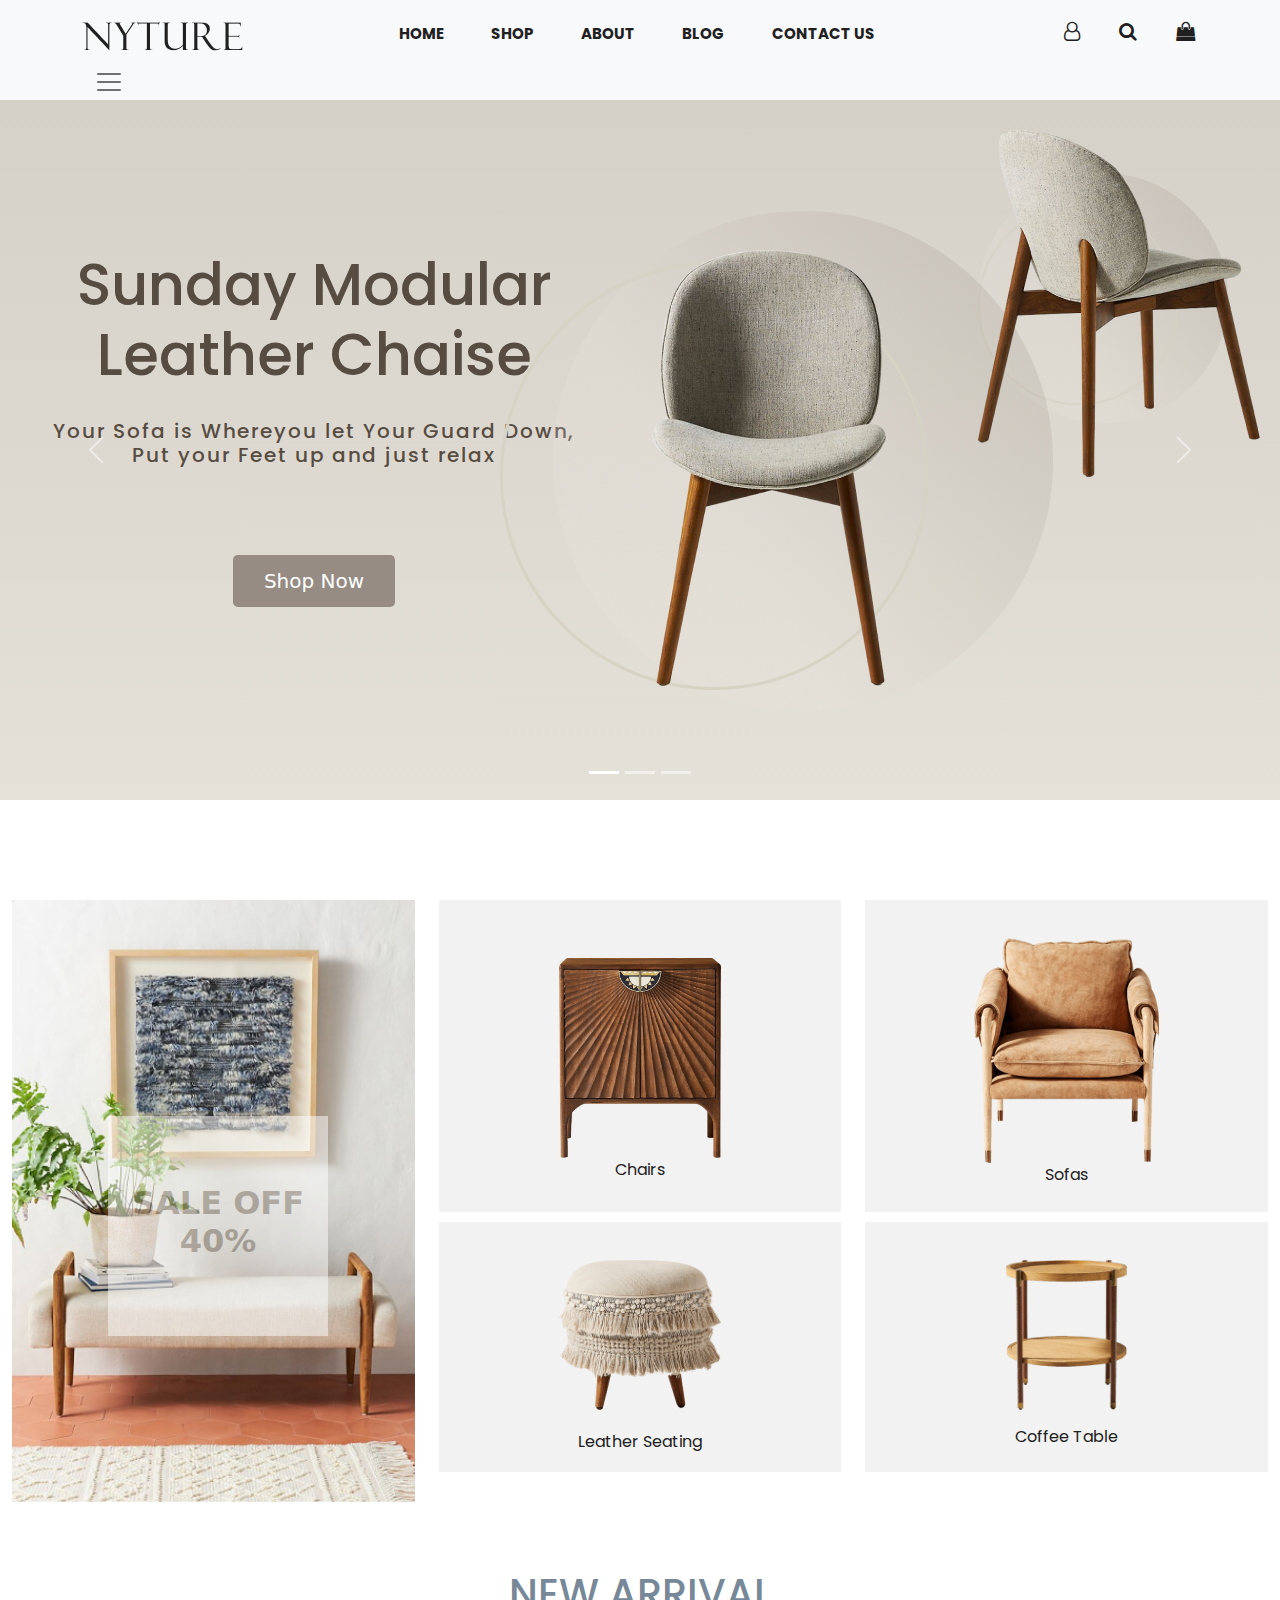
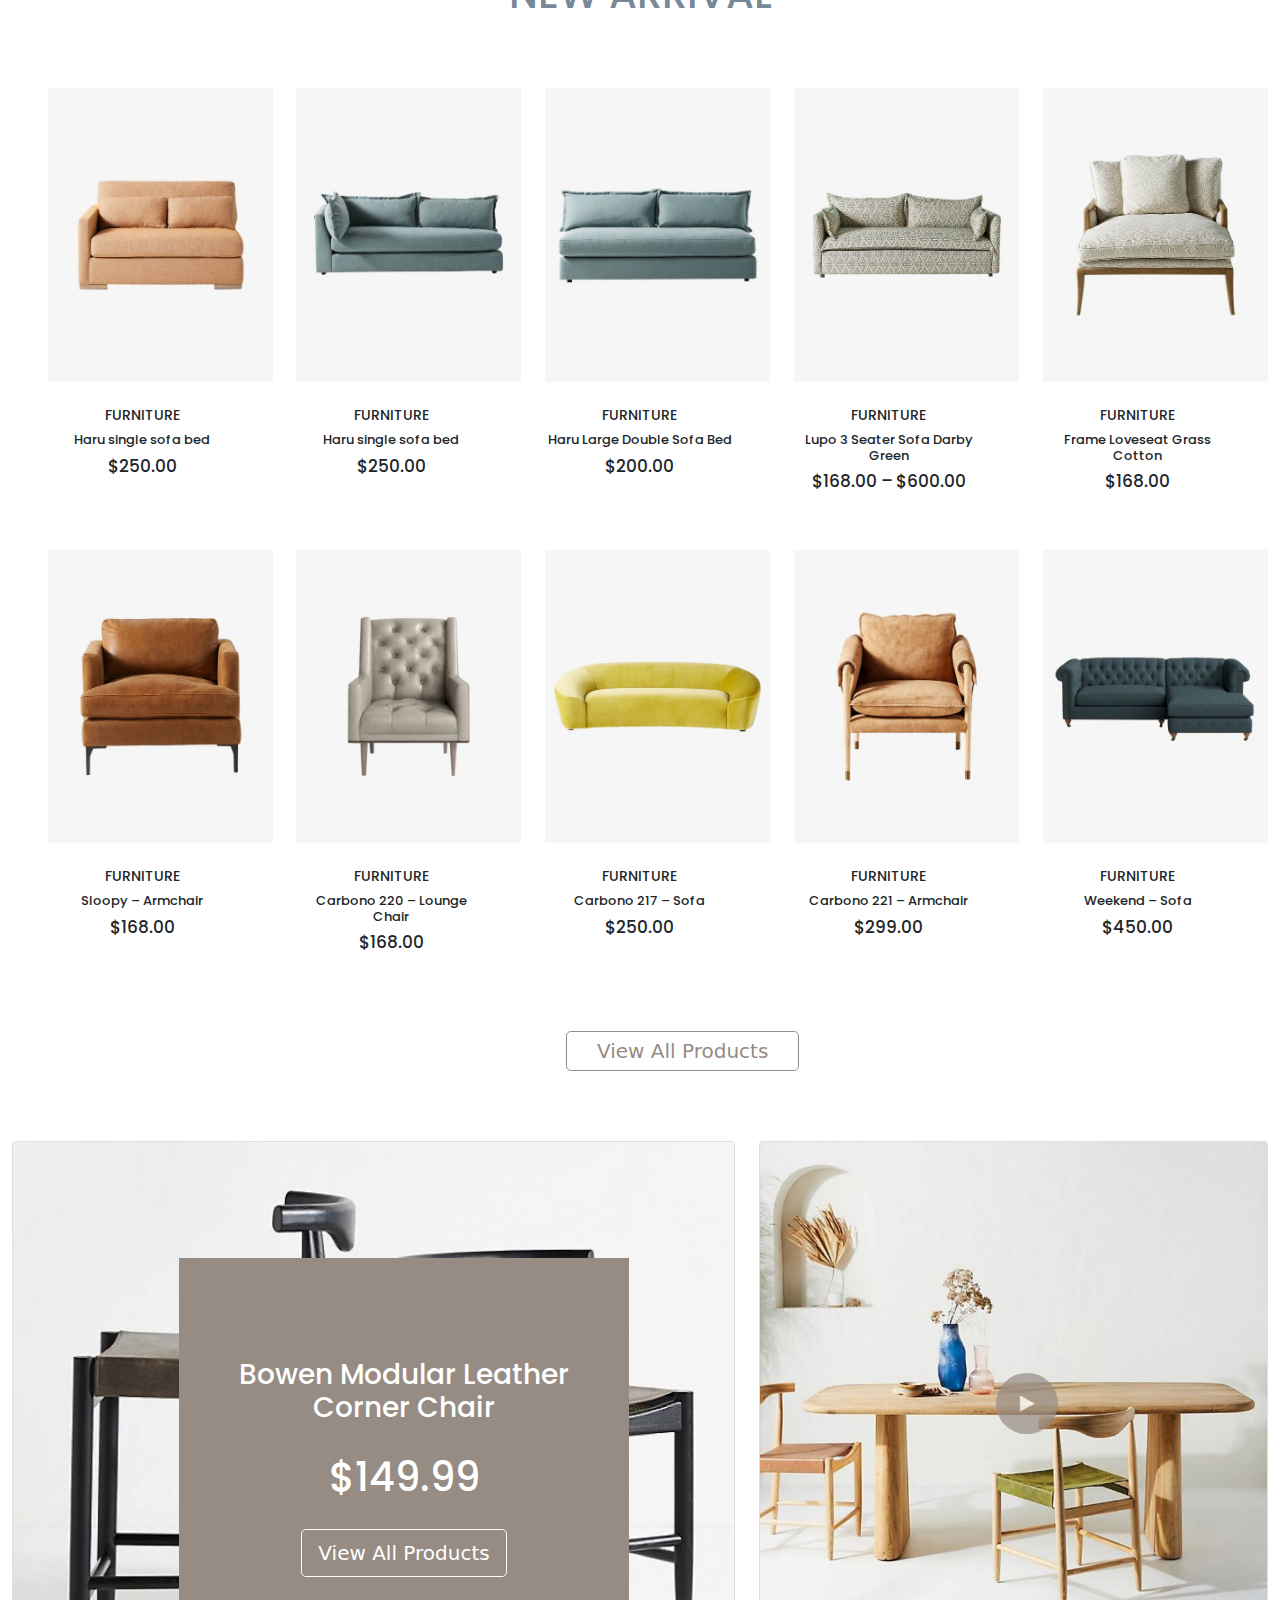
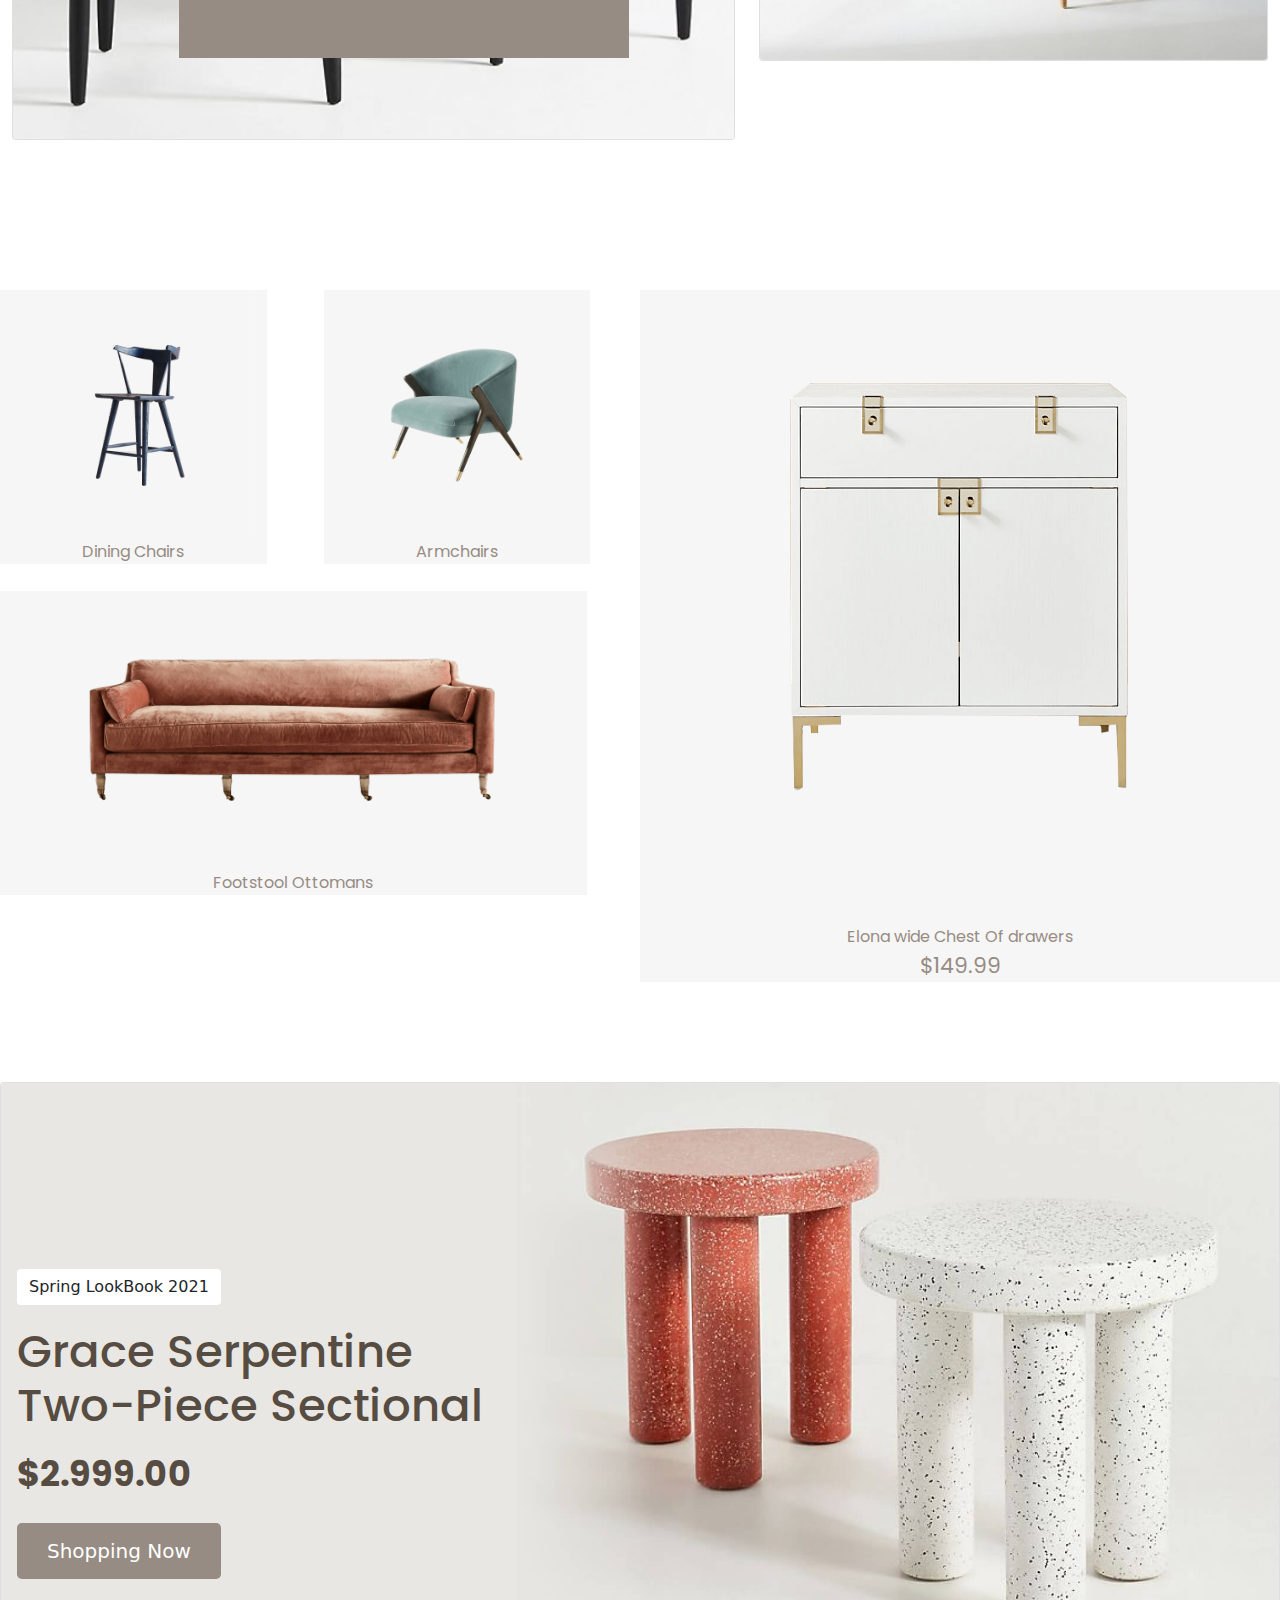
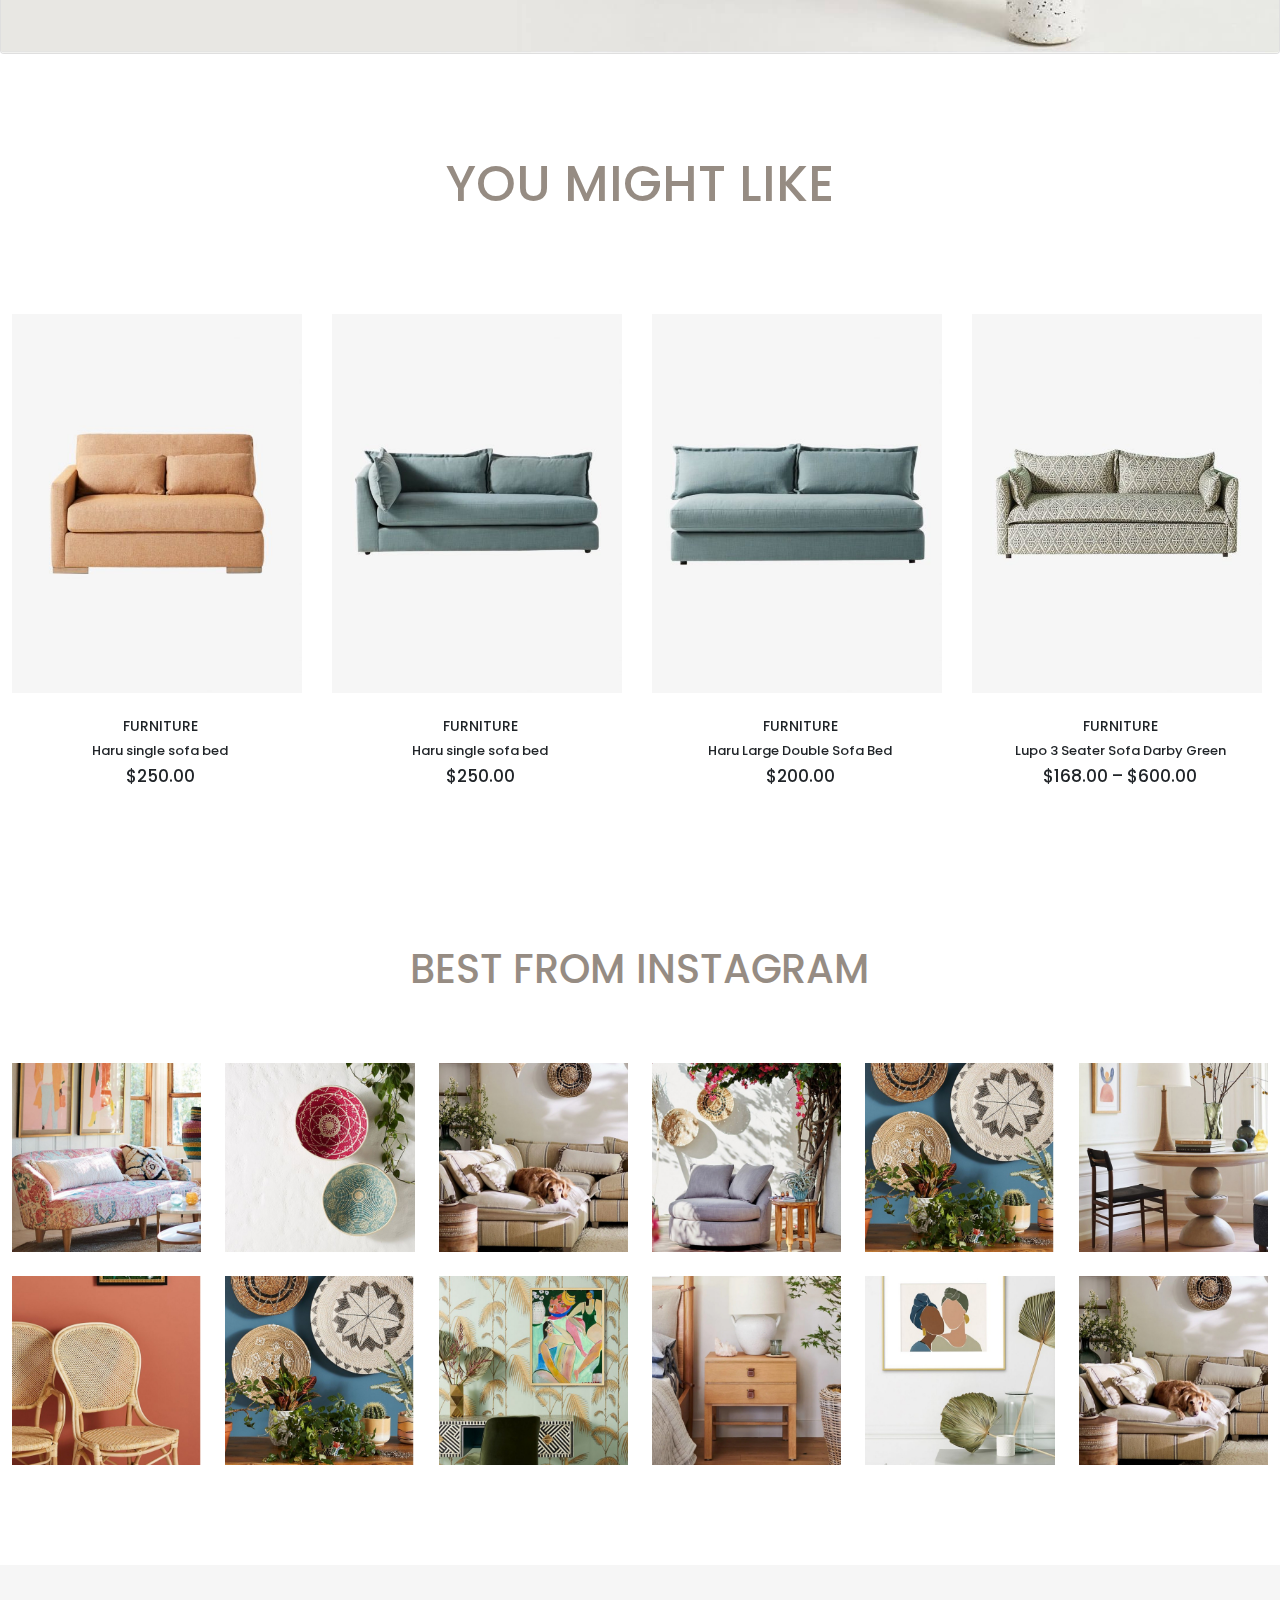
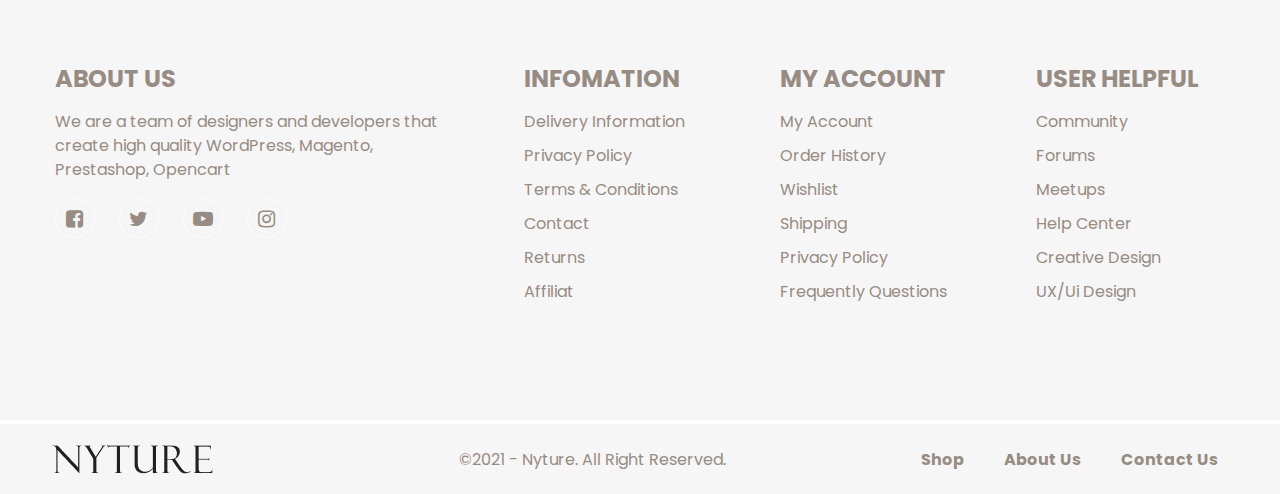
==== commit 470cd311: "Home images path changed" ====
--- a/index.html
+++ b/index.html
@@ -10,7 +10,7 @@
         <script type="text/javascript" src="js/bootstrap.min.js"></script>
         <link rel="stylesheet" type="text/css" href="style.css">
         <link href="https://fonts.googleapis.com/css2?family=Poppins&display=swap" rel="stylesheet">
-        <link rel="icon" type="image/x-icon" href="../bootstrap_Project/image/contact/ia_100000000136.png">
+        <link rel="icon" type="image/x-icon" href="/image/contact/ia_100000000136.png">
     </head>
     <body>
 
@@ -19,10 +19,10 @@
             <nav class="navbar navbar-light bg-light fixed-top nav_cust">
                 <div class="container-fluid cust">
 
-                <a class="navbar-brand" href="home_1.html"><img src="../bootstrap_Project/image/ia_100000016.png"></a>
+                <a class="navbar-brand" href="index.html.html"><img src="/image/ia_100000016.png"></a>
                 <div class="nb d-xl-block d-none">
                     <ul>
-                        <li><a href="home_1.html">HOME</a></li>
+                        <li><a href="index.html.html">HOME</a></li>
                         <li><a href="Shop_1.html">SHOP</a></li>
                         <li><a href="about.html">ABOUT</a></li>
                         <li><a href="blog.html">BLOG</a></li>
@@ -42,13 +42,13 @@
                 
                 <div class="offcanvas offcanvas-end" tabindex="-1" id="offcanvasNavbar" aria-labelledby="offcanvasNavbarLabel">
                     <div class="offcanvas-header">
-                    <h5 class="offcanvas-title" id="offcanvasNavbarLabel"><img src="../bootstrap_Project/image/ia_100000016.png"></h5>
+                    <h5 class="offcanvas-title" id="offcanvasNavbarLabel"><img src="/image/ia_100000016.png"></h5>
                     <button type="button" class="btn-close text-reset" data-bs-dismiss="offcanvas" aria-label="Close"></button>
                     </div>
                     <div class="offcanvas-body">
                     <ul class="navbar-nav justify-content-end flex-grow-1 pe-3">
                         <li class="nav-item">
-                        <a class="nav-link active" aria-current="page" href="home_1.html">Home</a>
+                        <a class="nav-link active" aria-current="page" href="index.html.html">Home</a>
                         </li>
                         <li class="nav-item">
                         <a class="nav-link" href="Shop_1.html">Shop</a>
@@ -112,14 +112,14 @@
                         <button type="button" class="btn btn-lg">Shop Now</button>
                     </div>
                     <div class="col-md-3 col-6">
-                        <img src="../bootstrap_Project/image/ia_100000023.png" class="img-fluid main_back" alt="...">
-                        <img src="../bootstrap_Project/image/ia_100000021.png" class="img-fluid back" alt="...">
-                        <img src="../bootstrap_Project/image/ia_100000022.png" class="img-fluid back_1" alt="...">
+                        <img src="/image/ia_100000023.png" class="img-fluid main_back" alt="...">
+                        <img src="/image/ia_100000021.png" class="img-fluid back" alt="...">
+                        <img src="/image/ia_100000022.png" class="img-fluid back_1" alt="...">
                     </div>
                     <div class="col-md-3 col-3 d-lg-block d-none">
-                        <img src="../bootstrap_Project/image/ia_100000026.png" class="img-fluid img_0" alt="...">
-                        <img src="../bootstrap_Project/image/ia_100000021.png" class="img-fluid img_1" alt="...">
-                        <img src="../bootstrap_Project/image/ia_100000022.png" class="img-fluid img_2" alt="...">
+                        <img src="/image/ia_100000026.png" class="img-fluid img_0" alt="...">
+                        <img src="/image/ia_100000021.png" class="img-fluid img_1" alt="...">
+                        <img src="/image/ia_100000022.png" class="img-fluid img_2" alt="...">
                     </div>
                   </div>
               </div>
@@ -131,18 +131,18 @@
                         <button type="button" class="btn btn-lg">Shop Now</button>
                     </div>
                     <div class="col-md-6 col-6">
-                        <img src="../bootstrap_Project/image/ia_100000029.png" class="img-fluid cor_2_0" alt="...">
-                        <img src="../bootstrap_Project/image/ia_100000027.png" class="img-fluid cor_2_1" alt="...">
-                        <img src="../bootstrap_Project/image/ia_100000028.png" class="img-fluid cor_2_2" alt="...">
+                        <img src="/image/ia_100000029.png" class="img-fluid cor_2_0" alt="...">
+                        <img src="/image/ia_100000027.png" class="img-fluid cor_2_1" alt="...">
+                        <img src="/image/ia_100000028.png" class="img-fluid cor_2_2" alt="...">
                     </div>
                 </div>
               </div>
               <div class="carousel-item carousel_3">
                 <div class="row cor1 cor3">
                     <div class="col-md-6 col-6">
-                        <img src="../bootstrap_Project/image/ia_100000032.png" class="img-fluid cor_3_0 col-md-6 col-6" alt="...">
-                        <img src="../bootstrap_Project/image/ia_100000030.png" class="img-fluid cor_3_1 d-md-block d-none" alt="...">
-                        <img src="../bootstrap_Project/image/ia_100000031.png" class="img-fluid cor_3_2 d-md-block d-none" alt="...">
+                        <img src="/image/ia_100000032.png" class="img-fluid cor_3_0 col-md-6 col-6" alt="...">
+                        <img src="/image/ia_100000030.png" class="img-fluid cor_3_1 d-md-block d-none" alt="...">
+                        <img src="/image/ia_100000031.png" class="img-fluid cor_3_2 d-md-block d-none" alt="...">
                     </div>
                     <div class="col-md-6 text-center col-6">  
                         <h1>Textured Trellis <br> Six-Drawer Dresser</h1>
@@ -170,7 +170,7 @@
             <div class="row">
                 <div class="col-md-4 sec_2_0">
                     <div class="card bg-dark text-white">
-                        <img src="../bootstrap_Project/image/ia_100000101.jpg" class="card-img img-fluid" alt="...">
+                        <img src="/image/ia_100000101.jpg" class="card-img img-fluid" alt="...">
                         <div class="card-img-overlay">
                             <div class="text-center">
                                 <div class="sec_2_cont">
@@ -182,21 +182,21 @@
                 </div>
                 <div class="col-md-4 sec_2_1">
                     <div class="sc_img text-center">
-                        <img src="../bootstrap_Project/image/ia_100000034.png" class="img-fluid" alt="...">
+                        <img src="/image/ia_100000034.png" class="img-fluid" alt="...">
                         <p>Chairs</p>
                     </div>
                     <div class="sc_img1 text-center">
-                        <img src="../bootstrap_Project/image/ia_100000035.png" class="img-fluid" alt="...">
+                        <img src="/image/ia_100000035.png" class="img-fluid" alt="...">
                         <p>Leather Seating</p>
                     </div>
                 </div>
                 <div class="col-md-4 sec_2_2">
                     <div class="sc_img2 text-center">
-                        <img src="../bootstrap_Project/image/ia_100000036.png" class="img-fluid" alt="...">
+                        <img src="/image/ia_100000036.png" class="img-fluid" alt="...">
                         <p>Sofas</p>
                     </div>
                     <div class="sc_img3 text-center">
-                        <img src="../bootstrap_Project/image/ia_100000037.png" class="img-fluid" alt="...">
+                        <img src="/image/ia_100000037.png" class="img-fluid" alt="...">
                         <p>Coffee Table</p>
 
                     </div>
@@ -213,8 +213,8 @@
                 <h1 class=" text-center">NEW ARRIVAL</h1>
                     <div class="col-md-2 col-6 cont">
                         <div class="hov_1">
-                            <img src="../bootstrap_Project/image/ia_100000077.jpg" class="img-fluid img_sz" alt="">
-                            <img src="../bootstrap_Project/image/ia_100000142.jpg" class="img-fluid img_hov" alt="">
+                            <img src="/image/ia_100000077.jpg" class="img-fluid img_sz" alt="">
+                            <img src="/image/ia_100000142.jpg" class="img-fluid img_hov" alt="">
                             <span class="ico"><i class="fa fa-eye" aria-hidden="true"></i></span>
                             <span class="ico_1"><i class="fa fa-heart-o" aria-hidden="true"></i></span>
                             <button type="button" class="btn btn-primary btn-sm but">Add To Cart</button>
@@ -225,8 +225,8 @@
                     </div>
                     <div class="col-md-2 col-6 cont">
                         <div class="hov_1">
-                            <img src="../bootstrap_Project/image/ia_100000078.jpg" class="img-fluid" alt="">
-                            <img src="../bootstrap_Project/image/ia_100000143.jpg" class="img-fluid img_hov" alt="">
+                            <img src="/image/ia_100000078.jpg" class="img-fluid" alt="">
+                            <img src="/image/ia_100000143.jpg" class="img-fluid img_hov" alt="">
                             <span class="ico"><i class="fa fa-eye" aria-hidden="true"></i></span>
                             <span class="ico_1"><i class="fa fa-heart-o" aria-hidden="true"></i></span>
                             <button type="button" class="btn btn-primary btn-sm but">Add To Cart</button>
@@ -237,8 +237,8 @@
                     </div>
                     <div class="col-md-2 col-6 cont">
                         <div class="hov_1">
-                            <img src="../bootstrap_Project/image/ia_100000079.jpg" class="img-fluid" alt="">
-                            <img src="../bootstrap_Project/image/ia_100000144.jpg" class="img-fluid img_hov" alt="">
+                            <img src="/image/ia_100000079.jpg" class="img-fluid" alt="">
+                            <img src="/image/ia_100000144.jpg" class="img-fluid img_hov" alt="">
                             <span class="ico"><i class="fa fa-eye" aria-hidden="true"></i></span>
                             <span class="ico_1"><i class="fa fa-heart-o" aria-hidden="true"></i></span>
                             <button type="button" class="btn btn-primary btn-sm but">Add To Cart</button>
@@ -249,8 +249,8 @@
                     </div>
                     <div class="col-md-2 col-6 cont">
                         <div class="hov_1">
-                            <img src="../bootstrap_Project/image/ia_100000080.jpg" class="img-fluid" alt="">
-                            <img src="../bootstrap_Project/image/ia_100000145.jpg" class="img-fluid img_hov" alt="">
+                            <img src="/image/ia_100000080.jpg" class="img-fluid" alt="">
+                            <img src="/image/ia_100000145.jpg" class="img-fluid img_hov" alt="">
                             <span class="ico"><i class="fa fa-eye" aria-hidden="true"></i></span>
                             <span class="ico_1"><i class="fa fa-heart-o" aria-hidden="true"></i></span>
                             <button type="button" class="btn btn-primary btn-sm but">Add To Cart</button>
@@ -261,8 +261,8 @@
                     </div>
                     <div class="col-md-2 col-6 cont">
                         <div class="hov_1">
-                            <img src="../bootstrap_Project/image/ia_100000075.jpg" class="img-fluid" alt="">
-                            <img src="../bootstrap_Project/image/ia_100000140.jpg" class="img-fluid img_hov" alt="">
+                            <img src="/image/ia_100000075.jpg" class="img-fluid" alt="">
+                            <img src="/image/ia_100000140.jpg" class="img-fluid img_hov" alt="">
                             <span class="ico"><i class="fa fa-eye" aria-hidden="true"></i></span>
                             <span class="ico_1"><i class="fa fa-heart-o" aria-hidden="true"></i></span>
                             <button type="button" class="btn btn-primary btn-sm but">Add To Cart</button>
@@ -275,8 +275,8 @@
                 <div class="row d-flex justify-content-evenly sd_hov">
                     <div class="col-md-2 col-6 cont">
                         <div class="hov_1">
-                            <img src="../bootstrap_Project/image/ia_100000043.jpg" class="img-fluid" alt="">
-                            <img src="../bootstrap_Project/image/ia_100000107.jpg" class="img-fluid img_hov" alt="">
+                            <img src="/image/ia_100000043.jpg" class="img-fluid" alt="">
+                            <img src="/image/ia_100000107.jpg" class="img-fluid img_hov" alt="">
                             <span class="ico"><i class="fa fa-eye" aria-hidden="true"></i></span>
                             <span class="ico_1"><i class="fa fa-heart-o" aria-hidden="true"></i></span>
                             <button type="button" class="btn btn-primary btn-sm but">Add To Cart</button>
@@ -287,8 +287,8 @@
                     </div>
                     <div class="col-md-2 col-6 cont">
                         <div class="hov_1">
-                            <img src="../bootstrap_Project/image/ia_100000071.jpg" class="img-fluid" alt="">
-                            <img src="../bootstrap_Project/image/ia_100000136.jpg" class="img-fluid img_hov" alt="">
+                            <img src="/image/ia_100000071.jpg" class="img-fluid" alt="">
+                            <img src="/image/ia_100000136.jpg" class="img-fluid img_hov" alt="">
                             <span class="ico"><i class="fa fa-eye" aria-hidden="true"></i></span>
                             <span class="ico_1"><i class="fa fa-heart-o" aria-hidden="true"></i></span>
                             <button type="button" class="btn btn-primary btn-sm but">Add To Cart</button>
@@ -299,8 +299,8 @@
                     </div>
                     <div class="col-md-2 col-6 cont">
                         <div class="hov_1">
-                            <img src="../bootstrap_Project/image/ia_100000070.jpg" class="img-fluid" alt="">
-                            <img src="../bootstrap_Project/image/ia_100000135.jpg" class="img-fluid img_hov" alt="">
+                            <img src="/image/ia_100000070.jpg" class="img-fluid" alt="">
+                            <img src="/image/ia_100000135.jpg" class="img-fluid img_hov" alt="">
                             <span class="ico"><i class="fa fa-eye" aria-hidden="true"></i></span>
                             <span class="ico_1"><i class="fa fa-heart-o" aria-hidden="true"></i></span>
                             <button type="button" class="btn btn-primary btn-sm but">Add To Cart</button>
@@ -311,8 +311,8 @@
                     </div>
                     <div class="col-md-2 col-6 cont">
                         <div class="hov_1">
-                            <img src="../bootstrap_Project/image/ia_100000072.jpg" class="img-fluid" alt="">
-                            <img src="../bootstrap_Project/image/ia_100000137.jpg" class="img-fluid img_hov" alt="">
+                            <img src="/image/ia_100000072.jpg" class="img-fluid" alt="">
+                            <img src="/image/ia_100000137.jpg" class="img-fluid img_hov" alt="">
                             <span class="ico"><i class="fa fa-eye" aria-hidden="true"></i></span>
                             <span class="ico_1"><i class="fa fa-heart-o" aria-hidden="true"></i></span>
                             <button type="button" class="btn btn-primary btn-sm but">Add To Cart</button>
@@ -323,8 +323,8 @@
                     </div>
                     <div class="col-md-2 col-6 cont">
                         <div class="hov_1">
-                            <img src="../bootstrap_Project/image/ia_100000047.jpg" class="img-fluid" alt="">
-                            <img src="../bootstrap_Project/image/ia_100000111.jpg" class="img-fluid img_hov" alt="">
+                            <img src="/image/ia_100000047.jpg" class="img-fluid" alt="">
+                            <img src="/image/ia_100000111.jpg" class="img-fluid img_hov" alt="">
                             <span class="ico"><i class="fa fa-eye" aria-hidden="true"></i></span>
                             <span class="ico_1"><i class="fa fa-heart-o" aria-hidden="true"></i></span>
                             <button type="button" class="btn btn-primary btn-sm but">Add To Cart</button>
@@ -346,7 +346,7 @@
                 <div class="row">
                     <div class="col-md-7 col-12">
                         <div class="card text-white">
-                            <img src="../bootstrap_Project/image/ia_100000112.jpg" class="card-img" alt="...">
+                            <img src="/image/ia_100000112.jpg" class="card-img" alt="...">
                             <div class="card-img-overlay">
                               <div class="card_in text-center">
                                 <h2>Bowen Modular Leather<br> Corner Chair</h2>
@@ -358,7 +358,7 @@
                     </div>
                     <div class="col-md-5 col-12">
                         <div class="card text-white">
-                            <img src="../bootstrap_Project/image/ia_100000094.jpg" class="card-img" alt="...">
+                            <img src="/image/ia_100000094.jpg" class="card-img" alt="...">
                             <div class="card-img-overlay">
                                     <button type="button" class="btn btn-primary modal_button" data-bs-toggle="modal" data-bs-target="#exampleModal">
 
@@ -398,19 +398,19 @@
                         <div class="row">
                             <div class="col-md-5 col-6 sec5_1 text-center">
                                 <div class="img1">
-                                    <img src="../bootstrap_Project/image/ia_100000113.png" class="img-fluid" alt="">
+                                    <img src="/image/ia_100000113.png" class="img-fluid" alt="">
                                 </div>
                                 <span class="sec5_cont">Dining Chairs</span>
                             </div>
                             <div class="col-md-5 col-6 sec5_2 text-center">
                                 <div class="img2">
-                                    <img src="../bootstrap_Project/image/ia_100000114.png" class="img-fluid" alt="">
+                                    <img src="/image/ia_100000114.png" class="img-fluid" alt="">
                                 </div>
                                 <span class="sec5_cont">Armchairs</span>
                             </div>
                             <div class="col-md-11 sec5_3 col-12 text-center">
                                 <div class="img3">
-                                    <img src="../bootstrap_Project/image/ia_100000115.png" class="img-fluid" alt="">
+                                    <img src="/image/ia_100000115.png" class="img-fluid" alt="">
                                 </div>
                                 <span class="sec5_cont">Footstool Ottomans</span>
                             </div>
@@ -418,7 +418,7 @@
                     </div>
                     <div class="col-md-6 sec5_4 text-center">
                         <div class="img4">
-                            <img src="../bootstrap_Project/image/ia_100000116.png" class="img-fluid" alt="">
+                            <img src="/image/ia_100000116.png" class="img-fluid" alt="">
                         </div>
                         <span class="sec5_cont">Elona wide Chest Of drawers</span>
                         <span class="sec5_co2 d-block">$149.99</span>
@@ -431,7 +431,7 @@
           <!-- section 6 -->
 
           <div class="card section_6">
-            <img src="../bootstrap_Project/image/ia_100000117.jpg" class="card-img d-md-block d-none" alt="...">
+            <img src="/image/ia_100000117.jpg" class="card-img d-md-block d-none" alt="...">
             <div class="card-img-overlay resp">
                 <button class="btn crd_bt">Spring LookBook 2021</button>
                 <h1>Grace Serpentine
@@ -461,8 +461,8 @@
                     <div class="row d-flex justify-content-evenly">
                         <div class="col-md-3 col-4 cont">
                             <div class="hov_2">
-                                <img src="../bootstrap_Project/image/ia_100000077.jpg" class="img-fluid img_sz" alt="">
-                                <img src="../bootstrap_Project/image/ia_100000142.jpg" class="img-fluid img_hov" alt="">
+                                <img src="/image/ia_100000077.jpg" class="img-fluid img_sz" alt="">
+                                <img src="/image/ia_100000142.jpg" class="img-fluid img_hov" alt="">
                                 <span class="sec7_ico"><i class="fa fa-eye" aria-hidden="true"></i></span>
                                 <span class="sec7_ico_1"><i class="fa fa-heart-o" aria-hidden="true"></i></span>
                                 <button type="button" class="btn btn-sm but_1">Add To Cart</button>
@@ -473,8 +473,8 @@
                         </div>
                         <div class="col-md-3 col-4 cont">
                             <div class="hov_2">
-                                <img src="../bootstrap_Project/image/ia_100000078.jpg" class="img-fluid" alt="">
-                                <img src="../bootstrap_Project/image/ia_100000143.jpg" class="img-fluid img_hov" alt="">
+                                <img src="/image/ia_100000078.jpg" class="img-fluid" alt="">
+                                <img src="/image/ia_100000143.jpg" class="img-fluid img_hov" alt="">
                                 <span class="sec7_ico"><i class="fa fa-eye" aria-hidden="true"></i></span>
                                 <span class="sec7_ico_1"><i class="fa fa-heart-o" aria-hidden="true"></i></span>
                                 <button type="button" class="btn btn-sm but_1">Add To Cart</button>
@@ -485,8 +485,8 @@
                         </div>
                         <div class="col-md-3 col-4 cont">
                             <div class="hov_2">
-                                <img src="../bootstrap_Project/image/ia_100000079.jpg" class="img-fluid" alt="">
-                                <img src="../bootstrap_Project/image/ia_100000144.jpg" class="img-fluid img_hov" alt="">
+                                <img src="/image/ia_100000079.jpg" class="img-fluid" alt="">
+                                <img src="/image/ia_100000144.jpg" class="img-fluid img_hov" alt="">
                                 <span class="sec7_ico"><i class="fa fa-eye" aria-hidden="true"></i></span>
                                 <span class="sec7_ico_1"><i class="fa fa-heart-o" aria-hidden="true"></i></span>
                                 <button type="button" class="btn btn-sm but_1">Add To Cart</button>
@@ -497,8 +497,8 @@
                         </div>
                         <div class="col-md-3 col-4 d-sm-block d-none cont">
                             <div class="hov_2">
-                                <img src="../bootstrap_Project/image/ia_100000080.jpg" class="img-fluid" alt="">
-                                <img src="../bootstrap_Project/image/ia_100000145.jpg" class="img-fluid img_hov" alt="">
+                                <img src="/image/ia_100000080.jpg" class="img-fluid" alt="">
+                                <img src="/image/ia_100000145.jpg" class="img-fluid img_hov" alt="">
                                 <span class="sec7_ico"><i class="fa fa-eye" aria-hidden="true"></i></span>
                                 <span class="sec7_ico_1"><i class="fa fa-heart-o" aria-hidden="true"></i></span>
                                 <button type="button" class="btn btn-sm but_1">Add To Cart</button>
@@ -513,8 +513,8 @@
                     <div class="row d-flex justify-content-evenly">
                         <div class="col-md-3 col-4 cont">
                             <div class="hov_2">
-                                <img src="../bootstrap_Project/image/ia_100000075.jpg" class="img-fluid img_sz" alt="">
-                                <img src="../bootstrap_Project/image/ia_100000140.jpg" class="img-fluid img_hov" alt="">
+                                <img src="/image/ia_100000075.jpg" class="img-fluid img_sz" alt="">
+                                <img src="/image/ia_100000140.jpg" class="img-fluid img_hov" alt="">
                                 <span class="sec7_ico"><i class="fa fa-eye" aria-hidden="true"></i></span>
                                 <span class="sec7_ico_1"><i class="fa fa-heart-o" aria-hidden="true"></i></span>
                                 <button type="button" class="btn btn-sm but_1">Add To Cart</button>
@@ -525,8 +525,8 @@
                         </div>
                         <div class="col-md-3 col-4 cont">
                             <div class="hov_2">
-                                <img src="../bootstrap_Project/image/ia_100000043.jpg" class="img-fluid" alt="">
-                                <img src="../bootstrap_Project/image/ia_100000107.jpg" class="img-fluid img_hov" alt="">
+                                <img src="/image/ia_100000043.jpg" class="img-fluid" alt="">
+                                <img src="/image/ia_100000107.jpg" class="img-fluid img_hov" alt="">
                                 <span class="sec7_ico"><i class="fa fa-eye" aria-hidden="true"></i></span>
                                 <span class="sec7_ico_1"><i class="fa fa-heart-o" aria-hidden="true"></i></span>
                                 <button type="button" class="btn btn-sm but_1">Add To Cart</button>
@@ -537,8 +537,8 @@
                         </div>
                         <div class="col-md-3 col-4 cont">
                             <div class="hov_2">
-                                <img src="../bootstrap_Project/image/ia_100000071.jpg" class="img-fluid" alt="">
-                                <img src="../bootstrap_Project/image/ia_100000136.jpg" class="img-fluid img_hov" alt="">
+                                <img src="/image/ia_100000071.jpg" class="img-fluid" alt="">
+                                <img src="/image/ia_100000136.jpg" class="img-fluid img_hov" alt="">
                                 <span class="sec7_ico"><i class="fa fa-eye" aria-hidden="true"></i></span>
                                 <span class="sec7_ico_1"><i class="fa fa-heart-o" aria-hidden="true"></i></span>
                                 <button type="button" class="btn btn-sm but_1">Add To Cart</button>
@@ -549,8 +549,8 @@
                         </div>
                         <div class="col-md-3 col-4 d-sm-block d-none cont">
                             <div class="hov_2">
-                                <img src="../bootstrap_Project/image/ia_100000070.jpg" class="img-fluid" alt="">
-                                <img src="../bootstrap_Project/image/ia_100000135.jpg" class="img-fluid img_hov" alt="">
+                                <img src="/image/ia_100000070.jpg" class="img-fluid" alt="">
+                                <img src="/image/ia_100000135.jpg" class="img-fluid img_hov" alt="">
                                 <span class="sec7_ico"><i class="fa fa-eye" aria-hidden="true"></i></span>
                                 <span class="sec7_ico_1"><i class="fa fa-heart-o" aria-hidden="true"></i></span>
                                 <button type="button" class="btn btn-sm but_1">Add To Cart</button>
@@ -566,8 +566,8 @@
                     <div class="row d-flex justify-content-evenly">
                         <div class="col-md-3 col-4 cont">
                             <div class="hov_2">
-                                <img src="../bootstrap_Project/image/ia_100000072.jpg" class="img-fluid img_sz" alt="">
-                                <img src="../bootstrap_Project/image/ia_100000137.jpg" class="img-fluid img_hov" alt="">
+                                <img src="/image/ia_100000072.jpg" class="img-fluid img_sz" alt="">
+                                <img src="/image/ia_100000137.jpg" class="img-fluid img_hov" alt="">
                                 <span class="sec7_ico"><i class="fa fa-eye" aria-hidden="true"></i></span>
                                 <span class="sec7_ico_1"><i class="fa fa-heart-o" aria-hidden="true"></i></span>
                                 <button type="button" class="btn btn-sm but_1">Add To Cart</button>
@@ -578,8 +578,8 @@
                         </div>
                         <div class="col-md-3 col-4 cont">
                             <div class="hov_2">
-                                <img src="../bootstrap_Project/image/ia_100000047.jpg" class="img-fluid" alt="">
-                                <img src="../bootstrap_Project/image/ia_100000111.jpg" class="img-fluid img_hov" alt="">
+                                <img src="/image/ia_100000047.jpg" class="img-fluid" alt="">
+                                <img src="/image/ia_100000111.jpg" class="img-fluid img_hov" alt="">
                                 <span class="sec7_ico"><i class="fa fa-eye" aria-hidden="true"></i></span>
                                 <span class="sec7_ico_1"><i class="fa fa-heart-o" aria-hidden="true"></i></span>
                                 <button type="button" class="btn btn-sm but_1">Add To Cart</button>
@@ -590,8 +590,8 @@
                         </div>
                         <div class="col-md-3 col-4 cont">
                             <div class="hov_2">
-                                <img src="../bootstrap_Project/image/ia_100000073.jpg" class="img-fluid" alt="">
-                                <img src="../bootstrap_Project/image/ia_100000138.jpg" class="img-fluid img_hov" alt="">
+                                <img src="/image/ia_100000073.jpg" class="img-fluid" alt="">
+                                <img src="/image/ia_100000138.jpg" class="img-fluid img_hov" alt="">
                                 <span class="sec7_ico"><i class="fa fa-eye" aria-hidden="true"></i></span>
                                 <span class="sec7_ico_1"><i class="fa fa-heart-o" aria-hidden="true"></i></span>
                                 <button type="button" class="btn btn-sm but_1">Add To Cart</button>
@@ -602,8 +602,8 @@
                         </div>
                         <div class="col-md-3 col-4 d-sm-block d-none cont">
                             <div class="hov_2">
-                                <img src="../bootstrap_Project/image/ia_100000076.jpg" class="img-fluid" alt="">
-                                <img src="../bootstrap_Project/image/ia_100000141.jpg" class="img-fluid img_hov" alt="">
+                                <img src="/image/ia_100000076.jpg" class="img-fluid" alt="">
+                                <img src="/image/ia_100000141.jpg" class="img-fluid img_hov" alt="">
                                 <span class="sec7_ico"><i class="fa fa-eye" aria-hidden="true"></i></span>
                                 <span class="sec7_ico_1"><i class="fa fa-heart-o" aria-hidden="true"></i></span>
                                 <button type="button" class="btn btn-sm but_1">Add To Cart</button>
@@ -638,47 +638,47 @@
             <div class="row">
                 <div class="col-md-2 col-6">
                     <div class="insta_img">
-                        <img src="../bootstrap_Project/image/ia_100000146.jpg" class="img-fluid">
-                        <div class="hov_img_insta">
-                            <i class="fa fa-instagram" aria-hidden="true"></i>
-                        </div>
-                    </div>
-                </div>
-                <div class="col-md-2 col-6">
-                    <div class="insta_img">
-                        <img src="../bootstrap_Project/image/ia_100000147.jpg" class="img-fluid">
-                        <div class="hov_img_insta">
-                            <i class="fa fa-instagram" aria-hidden="true"></i>
-                        </div>
-                    </div>
-                </div>
-                <div class="col-md-2 col-6">
-                    <div class="insta_img">
-                        <img src="../bootstrap_Project/image/ia_100000148.jpg" class="img-fluid">
-                        <div class="hov_img_insta">
-                            <i class="fa fa-instagram" aria-hidden="true"></i>
-                        </div>
-                    </div>
-                </div>
-                <div class="col-md-2 col-6">
-                    <div class="insta_img">
-                        <img src="../bootstrap_Project/image/ia_100000149.jpg" class="img-fluid">
-                        <div class="hov_img_insta">
-                            <i class="fa fa-instagram" aria-hidden="true"></i>
-                        </div>
-                    </div>
-                </div>
-                <div class="col-md-2 col-6">
-                    <div class="insta_img">
-                        <img src="../bootstrap_Project/image/ia_100000150.jpg" class="img-fluid">
-                        <div class="hov_img_insta">
-                            <i class="fa fa-instagram" aria-hidden="true"></i>
-                        </div>
-                    </div>
-                </div>
-                <div class="col-md-2 col-6">
-                    <div class="insta_img">
-                        <img src="../bootstrap_Project/image/ia_100000151.jpg" class="img-fluid">
+                        <img src="/image/ia_100000146.jpg" class="img-fluid">
+                        <div class="hov_img_insta">
+                            <i class="fa fa-instagram" aria-hidden="true"></i>
+                        </div>
+                    </div>
+                </div>
+                <div class="col-md-2 col-6">
+                    <div class="insta_img">
+                        <img src="/image/ia_100000147.jpg" class="img-fluid">
+                        <div class="hov_img_insta">
+                            <i class="fa fa-instagram" aria-hidden="true"></i>
+                        </div>
+                    </div>
+                </div>
+                <div class="col-md-2 col-6">
+                    <div class="insta_img">
+                        <img src="/image/ia_100000148.jpg" class="img-fluid">
+                        <div class="hov_img_insta">
+                            <i class="fa fa-instagram" aria-hidden="true"></i>
+                        </div>
+                    </div>
+                </div>
+                <div class="col-md-2 col-6">
+                    <div class="insta_img">
+                        <img src="/image/ia_100000149.jpg" class="img-fluid">
+                        <div class="hov_img_insta">
+                            <i class="fa fa-instagram" aria-hidden="true"></i>
+                        </div>
+                    </div>
+                </div>
+                <div class="col-md-2 col-6">
+                    <div class="insta_img">
+                        <img src="/image/ia_100000150.jpg" class="img-fluid">
+                        <div class="hov_img_insta">
+                            <i class="fa fa-instagram" aria-hidden="true"></i>
+                        </div>
+                    </div>
+                </div>
+                <div class="col-md-2 col-6">
+                    <div class="insta_img">
+                        <img src="/image/ia_100000151.jpg" class="img-fluid">
                         <div class="hov_img_insta">
                             <i class="fa fa-instagram" aria-hidden="true"></i>
                         </div>
@@ -688,47 +688,47 @@
             <div class="row mt-4">
                 <div class="col-md-2 col-6">
                     <div class="insta_img">
-                        <img src="../bootstrap_Project/image/ia_100000152.jpg" class="img-fluid">
-                        <div class="hov_img_insta">
-                            <i class="fa fa-instagram" aria-hidden="true"></i>
-                        </div>
-                    </div>
-                </div>
-                <div class="col-md-2 col-6">
-                    <div class="insta_img">
-                        <img src="../bootstrap_Project/image/ia_100000150.jpg" class="img-fluid">
-                        <div class="hov_img_insta">
-                            <i class="fa fa-instagram" aria-hidden="true"></i>
-                        </div>
-                    </div>
-                </div>
-                <div class="col-md-2 col-6">
-                    <div class="insta_img">
-                        <img src="../bootstrap_Project/image/ia_100000154.jpg" class="img-fluid">
-                        <div class="hov_img_insta">
-                            <i class="fa fa-instagram" aria-hidden="true"></i>
-                        </div>
-                    </div>
-                </div>
-                <div class="col-md-2 col-6">
-                    <div class="insta_img">
-                        <img src="../bootstrap_Project/image/ia_100000155.jpg" class="img-fluid">
-                        <div class="hov_img_insta">
-                            <i class="fa fa-instagram" aria-hidden="true"></i>
-                        </div>
-                    </div>
-                </div>
-                <div class="col-md-2 col-6">
-                    <div class="insta_img">
-                        <img src="../bootstrap_Project/image/ia_100000153.jpg" class="img-fluid">
-                        <div class="hov_img_insta">
-                            <i class="fa fa-instagram" aria-hidden="true"></i>
-                        </div>
-                    </div>
-                </div>
-                <div class="col-md-2 col-6">
-                    <div class="insta_img">
-                        <img src="../bootstrap_Project/image/ia_100000148.jpg" class="img-fluid">
+                        <img src="/image/ia_100000152.jpg" class="img-fluid">
+                        <div class="hov_img_insta">
+                            <i class="fa fa-instagram" aria-hidden="true"></i>
+                        </div>
+                    </div>
+                </div>
+                <div class="col-md-2 col-6">
+                    <div class="insta_img">
+                        <img src="/image/ia_100000150.jpg" class="img-fluid">
+                        <div class="hov_img_insta">
+                            <i class="fa fa-instagram" aria-hidden="true"></i>
+                        </div>
+                    </div>
+                </div>
+                <div class="col-md-2 col-6">
+                    <div class="insta_img">
+                        <img src="/image/ia_100000154.jpg" class="img-fluid">
+                        <div class="hov_img_insta">
+                            <i class="fa fa-instagram" aria-hidden="true"></i>
+                        </div>
+                    </div>
+                </div>
+                <div class="col-md-2 col-6">
+                    <div class="insta_img">
+                        <img src="/image/ia_100000155.jpg" class="img-fluid">
+                        <div class="hov_img_insta">
+                            <i class="fa fa-instagram" aria-hidden="true"></i>
+                        </div>
+                    </div>
+                </div>
+                <div class="col-md-2 col-6">
+                    <div class="insta_img">
+                        <img src="/image/ia_100000153.jpg" class="img-fluid">
+                        <div class="hov_img_insta">
+                            <i class="fa fa-instagram" aria-hidden="true"></i>
+                        </div>
+                    </div>
+                </div>
+                <div class="col-md-2 col-6">
+                    <div class="insta_img">
+                        <img src="/image/ia_100000148.jpg" class="img-fluid">
                         <div class="hov_img_insta">
                             <i class="fa fa-instagram" aria-hidden="true"></i>
                         </div>
@@ -794,7 +794,7 @@
           <div class="container-fluid foot_2 mt-1">
             <div class="row">
                 <div class="col-md-4 col-12 fo2_1">
-                    <img src="../bootstrap_Project/image/ia_100000016.png" class="img-fluid">
+                    <img src="/image/ia_100000016.png" class="img-fluid">
                 </div>
                 <div class="col-md-4 col-12 fo2_2">
                     <p class="mt-4">©2021 - Nyture. All Right Reserved.</p>
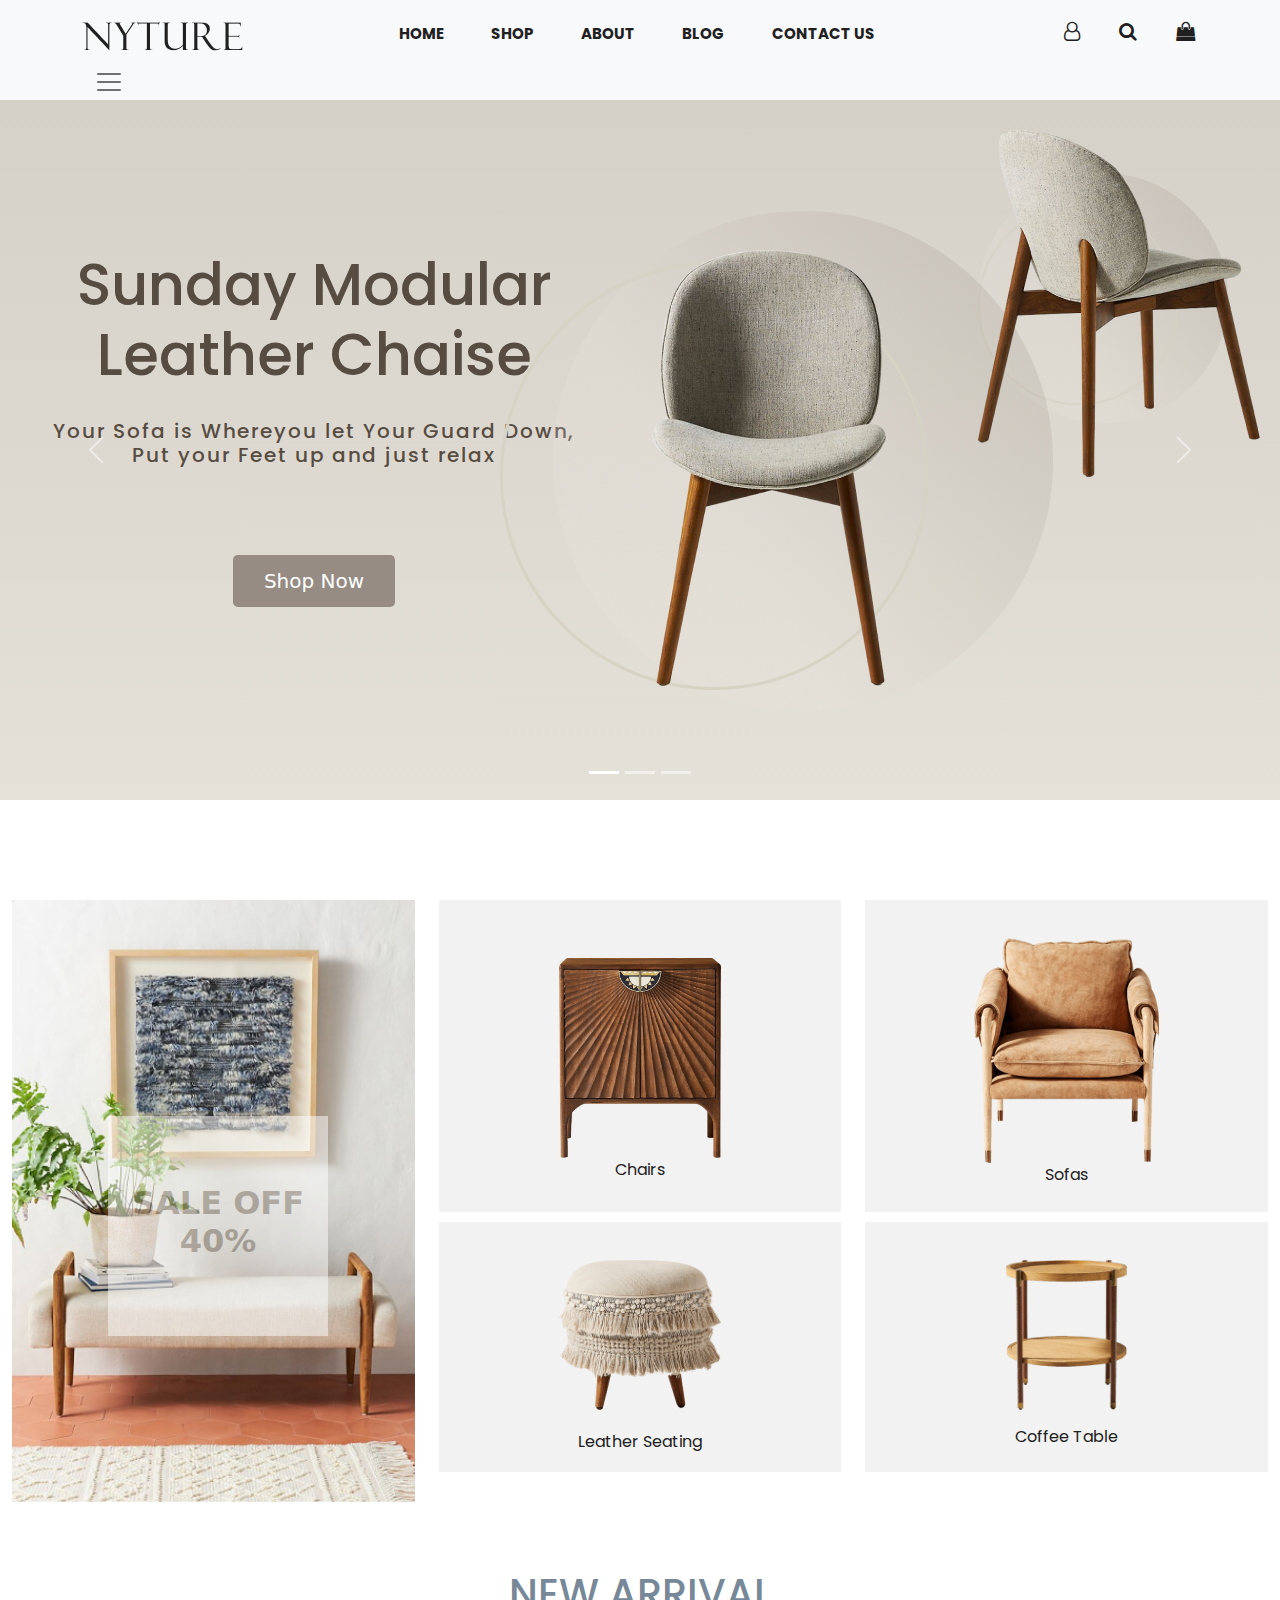
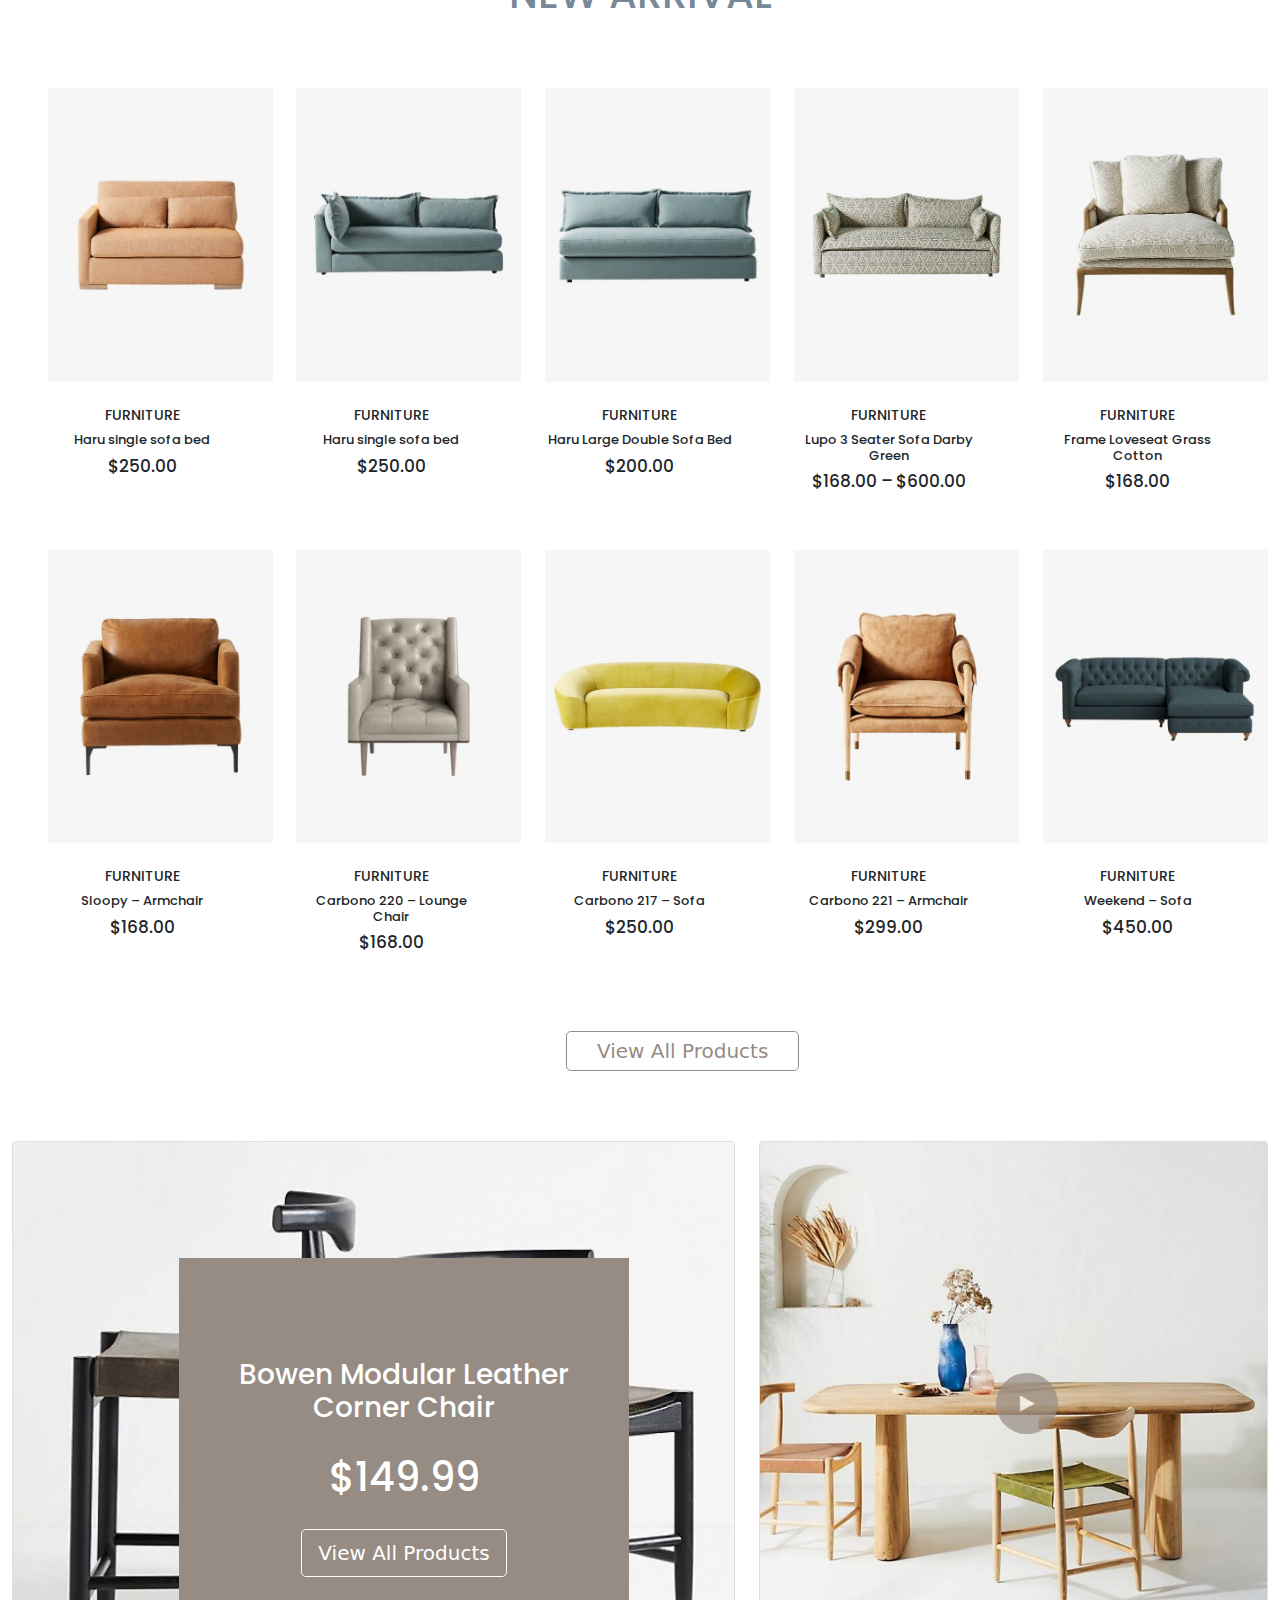
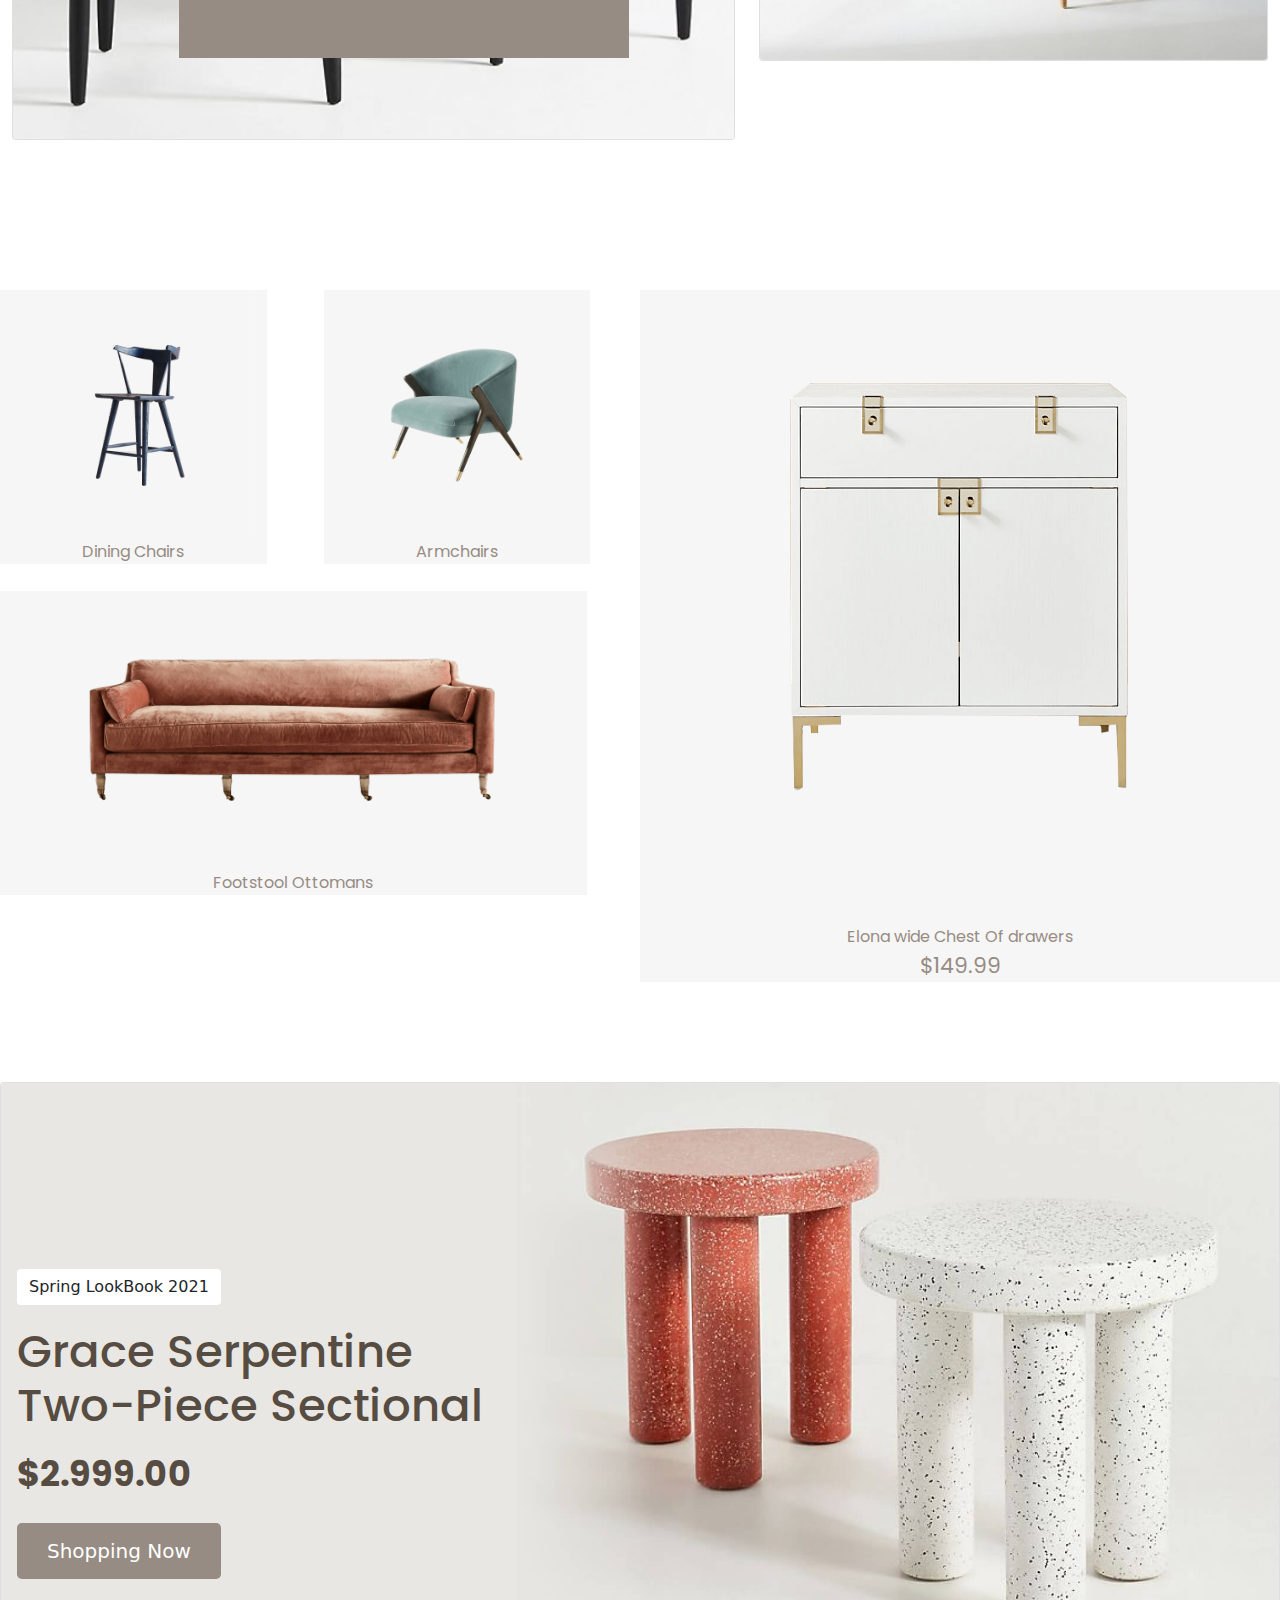
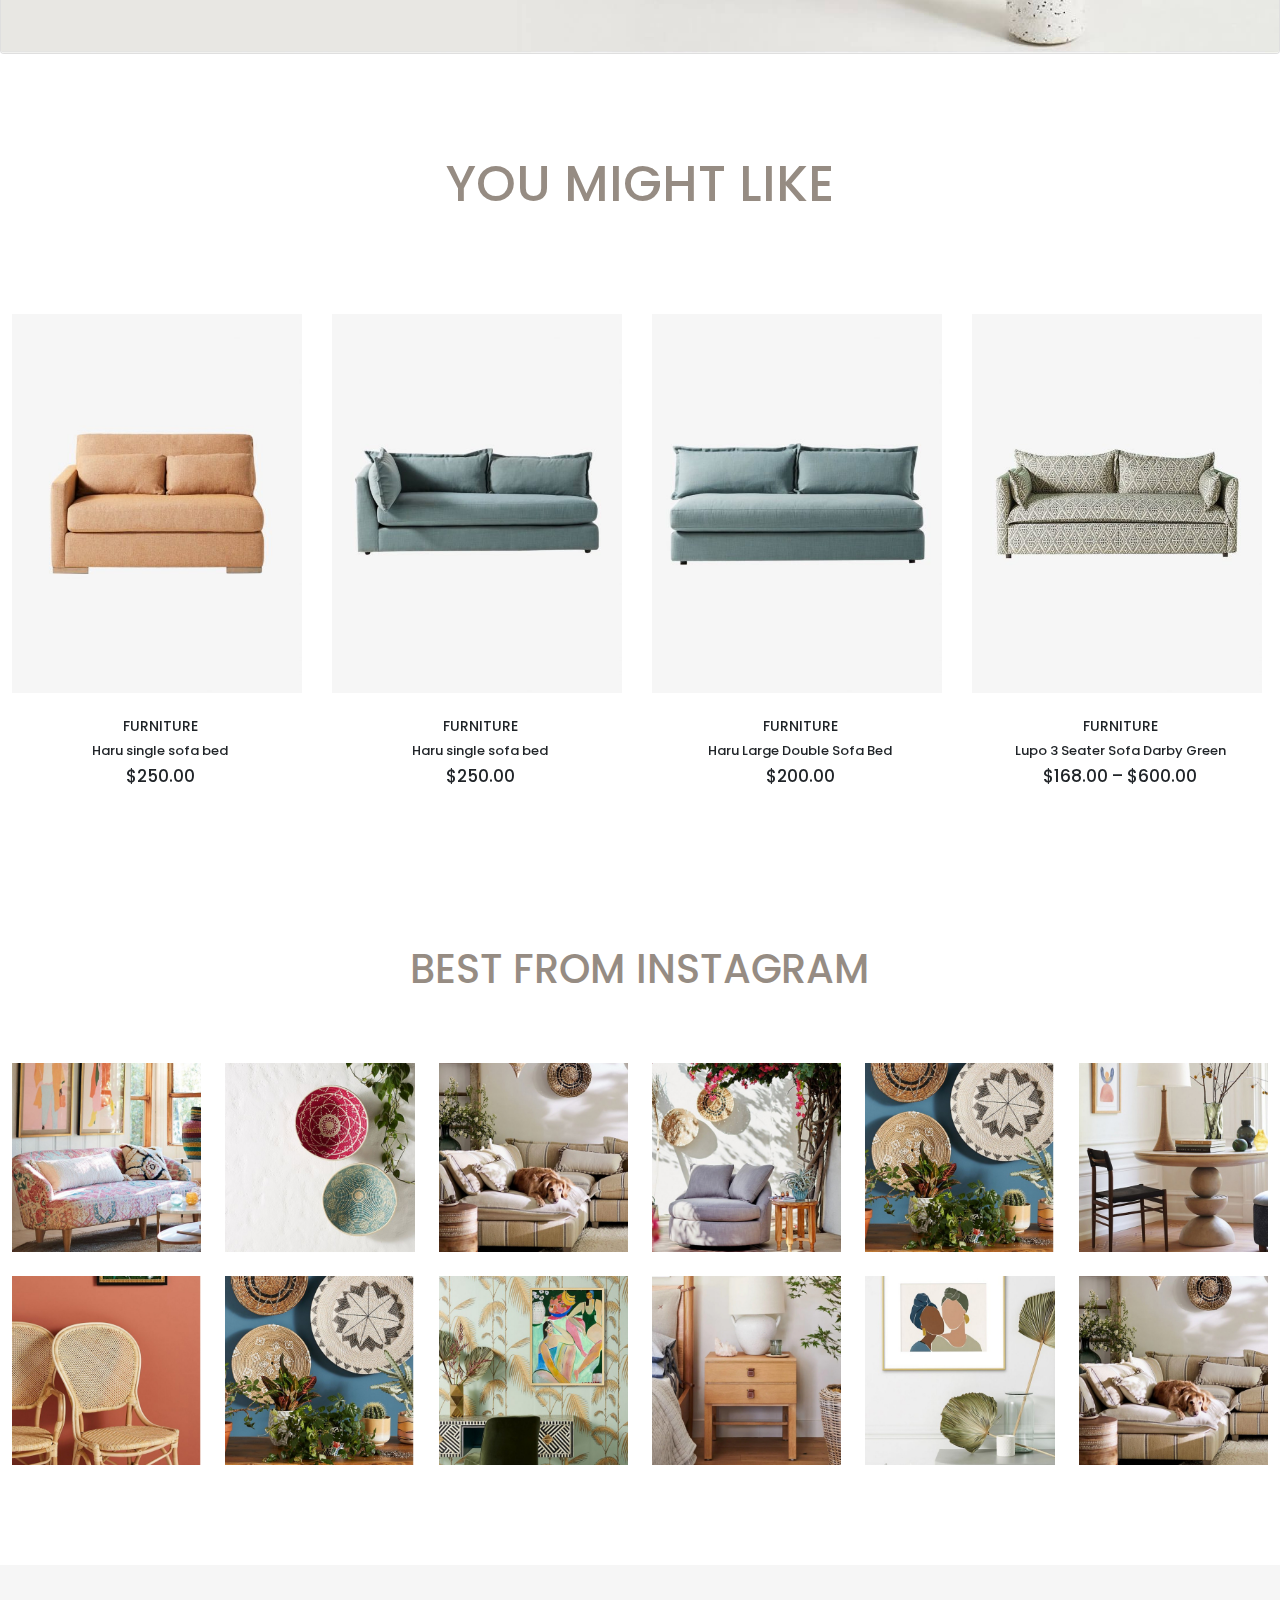
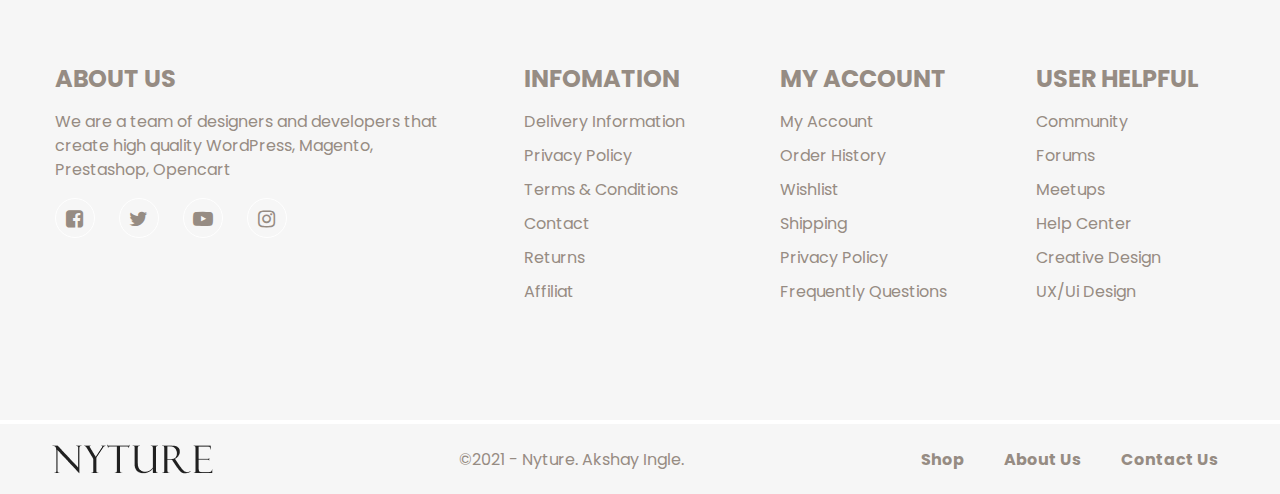
==== commit a460b2f2: "updated footer content" ====
--- a/index.html
+++ b/index.html
@@ -10,7 +10,7 @@
         <script type="text/javascript" src="js/bootstrap.min.js"></script>
         <link rel="stylesheet" type="text/css" href="style.css">
         <link href="https://fonts.googleapis.com/css2?family=Poppins&display=swap" rel="stylesheet">
-        <link rel="icon" type="image/x-icon" href="/image/contact/ia_100000000136.png">
+        <link rel="icon" type="image/x-icon" href="./image/contact/ia_100000000136.png">
     </head>
     <body>
 
@@ -19,10 +19,10 @@
             <nav class="navbar navbar-light bg-light fixed-top nav_cust">
                 <div class="container-fluid cust">
 
-                <a class="navbar-brand" href="index.html.html"><img src="/image/ia_100000016.png"></a>
+                <a class="navbar-brand" href="index.html"><img src="./image/ia_100000016.png"></a>
                 <div class="nb d-xl-block d-none">
                     <ul>
-                        <li><a href="index.html.html">HOME</a></li>
+                        <li><a href="index.html">HOME</a></li>
                         <li><a href="Shop_1.html">SHOP</a></li>
                         <li><a href="about.html">ABOUT</a></li>
                         <li><a href="blog.html">BLOG</a></li>
@@ -42,13 +42,13 @@
                 
                 <div class="offcanvas offcanvas-end" tabindex="-1" id="offcanvasNavbar" aria-labelledby="offcanvasNavbarLabel">
                     <div class="offcanvas-header">
-                    <h5 class="offcanvas-title" id="offcanvasNavbarLabel"><img src="/image/ia_100000016.png"></h5>
+                    <h5 class="offcanvas-title" id="offcanvasNavbarLabel"><img src="./image/ia_100000016.png"></h5>
                     <button type="button" class="btn-close text-reset" data-bs-dismiss="offcanvas" aria-label="Close"></button>
                     </div>
                     <div class="offcanvas-body">
                     <ul class="navbar-nav justify-content-end flex-grow-1 pe-3">
                         <li class="nav-item">
-                        <a class="nav-link active" aria-current="page" href="index.html.html">Home</a>
+                        <a class="nav-link active" aria-current="page" href="index.html">Home</a>
                         </li>
                         <li class="nav-item">
                         <a class="nav-link" href="Shop_1.html">Shop</a>
@@ -112,14 +112,14 @@
                         <button type="button" class="btn btn-lg">Shop Now</button>
                     </div>
                     <div class="col-md-3 col-6">
-                        <img src="/image/ia_100000023.png" class="img-fluid main_back" alt="...">
-                        <img src="/image/ia_100000021.png" class="img-fluid back" alt="...">
-                        <img src="/image/ia_100000022.png" class="img-fluid back_1" alt="...">
+                        <img src="./image/ia_100000023.png" class="img-fluid main_back" alt="...">
+                        <img src="./image/ia_100000021.png" class="img-fluid back" alt="...">
+                        <img src="./image/ia_100000022.png" class="img-fluid back_1" alt="...">
                     </div>
                     <div class="col-md-3 col-3 d-lg-block d-none">
-                        <img src="/image/ia_100000026.png" class="img-fluid img_0" alt="...">
-                        <img src="/image/ia_100000021.png" class="img-fluid img_1" alt="...">
-                        <img src="/image/ia_100000022.png" class="img-fluid img_2" alt="...">
+                        <img src="./image/ia_100000026.png" class="img-fluid img_0" alt="...">
+                        <img src="./image/ia_100000021.png" class="img-fluid img_1" alt="...">
+                        <img src="./image/ia_100000022.png" class="img-fluid img_2" alt="...">
                     </div>
                   </div>
               </div>
@@ -131,18 +131,18 @@
                         <button type="button" class="btn btn-lg">Shop Now</button>
                     </div>
                     <div class="col-md-6 col-6">
-                        <img src="/image/ia_100000029.png" class="img-fluid cor_2_0" alt="...">
-                        <img src="/image/ia_100000027.png" class="img-fluid cor_2_1" alt="...">
-                        <img src="/image/ia_100000028.png" class="img-fluid cor_2_2" alt="...">
+                        <img src="./image/ia_100000029.png" class="img-fluid cor_2_0" alt="...">
+                        <img src="./image/ia_100000027.png" class="img-fluid cor_2_1" alt="...">
+                        <img src="./image/ia_100000028.png" class="img-fluid cor_2_2" alt="...">
                     </div>
                 </div>
               </div>
               <div class="carousel-item carousel_3">
                 <div class="row cor1 cor3">
                     <div class="col-md-6 col-6">
-                        <img src="/image/ia_100000032.png" class="img-fluid cor_3_0 col-md-6 col-6" alt="...">
-                        <img src="/image/ia_100000030.png" class="img-fluid cor_3_1 d-md-block d-none" alt="...">
-                        <img src="/image/ia_100000031.png" class="img-fluid cor_3_2 d-md-block d-none" alt="...">
+                        <img src="./image/ia_100000032.png" class="img-fluid cor_3_0 col-md-6 col-6" alt="...">
+                        <img src="./image/ia_100000030.png" class="img-fluid cor_3_1 d-md-block d-none" alt="...">
+                        <img src="./image/ia_100000031.png" class="img-fluid cor_3_2 d-md-block d-none" alt="...">
                     </div>
                     <div class="col-md-6 text-center col-6">  
                         <h1>Textured Trellis <br> Six-Drawer Dresser</h1>
@@ -170,7 +170,7 @@
             <div class="row">
                 <div class="col-md-4 sec_2_0">
                     <div class="card bg-dark text-white">
-                        <img src="/image/ia_100000101.jpg" class="card-img img-fluid" alt="...">
+                        <img src="./image/ia_100000101.jpg" class="card-img img-fluid" alt="...">
                         <div class="card-img-overlay">
                             <div class="text-center">
                                 <div class="sec_2_cont">
@@ -182,21 +182,21 @@
                 </div>
                 <div class="col-md-4 sec_2_1">
                     <div class="sc_img text-center">
-                        <img src="/image/ia_100000034.png" class="img-fluid" alt="...">
+                        <img src="./image/ia_100000034.png" class="img-fluid" alt="...">
                         <p>Chairs</p>
                     </div>
                     <div class="sc_img1 text-center">
-                        <img src="/image/ia_100000035.png" class="img-fluid" alt="...">
+                        <img src="./image/ia_100000035.png" class="img-fluid" alt="...">
                         <p>Leather Seating</p>
                     </div>
                 </div>
                 <div class="col-md-4 sec_2_2">
                     <div class="sc_img2 text-center">
-                        <img src="/image/ia_100000036.png" class="img-fluid" alt="...">
+                        <img src="./image/ia_100000036.png" class="img-fluid" alt="...">
                         <p>Sofas</p>
                     </div>
                     <div class="sc_img3 text-center">
-                        <img src="/image/ia_100000037.png" class="img-fluid" alt="...">
+                        <img src="./image/ia_100000037.png" class="img-fluid" alt="...">
                         <p>Coffee Table</p>
 
                     </div>
@@ -213,8 +213,8 @@
                 <h1 class=" text-center">NEW ARRIVAL</h1>
                     <div class="col-md-2 col-6 cont">
                         <div class="hov_1">
-                            <img src="/image/ia_100000077.jpg" class="img-fluid img_sz" alt="">
-                            <img src="/image/ia_100000142.jpg" class="img-fluid img_hov" alt="">
+                            <img src="./image/ia_100000077.jpg" class="img-fluid img_sz" alt="">
+                            <img src="./image/ia_100000142.jpg" class="img-fluid img_hov" alt="">
                             <span class="ico"><i class="fa fa-eye" aria-hidden="true"></i></span>
                             <span class="ico_1"><i class="fa fa-heart-o" aria-hidden="true"></i></span>
                             <button type="button" class="btn btn-primary btn-sm but">Add To Cart</button>
@@ -225,8 +225,8 @@
                     </div>
                     <div class="col-md-2 col-6 cont">
                         <div class="hov_1">
-                            <img src="/image/ia_100000078.jpg" class="img-fluid" alt="">
-                            <img src="/image/ia_100000143.jpg" class="img-fluid img_hov" alt="">
+                            <img src="./image/ia_100000078.jpg" class="img-fluid" alt="">
+                            <img src="./image/ia_100000143.jpg" class="img-fluid img_hov" alt="">
                             <span class="ico"><i class="fa fa-eye" aria-hidden="true"></i></span>
                             <span class="ico_1"><i class="fa fa-heart-o" aria-hidden="true"></i></span>
                             <button type="button" class="btn btn-primary btn-sm but">Add To Cart</button>
@@ -237,8 +237,8 @@
                     </div>
                     <div class="col-md-2 col-6 cont">
                         <div class="hov_1">
-                            <img src="/image/ia_100000079.jpg" class="img-fluid" alt="">
-                            <img src="/image/ia_100000144.jpg" class="img-fluid img_hov" alt="">
+                            <img src="./image/ia_100000079.jpg" class="img-fluid" alt="">
+                            <img src="./image/ia_100000144.jpg" class="img-fluid img_hov" alt="">
                             <span class="ico"><i class="fa fa-eye" aria-hidden="true"></i></span>
                             <span class="ico_1"><i class="fa fa-heart-o" aria-hidden="true"></i></span>
                             <button type="button" class="btn btn-primary btn-sm but">Add To Cart</button>
@@ -249,8 +249,8 @@
                     </div>
                     <div class="col-md-2 col-6 cont">
                         <div class="hov_1">
-                            <img src="/image/ia_100000080.jpg" class="img-fluid" alt="">
-                            <img src="/image/ia_100000145.jpg" class="img-fluid img_hov" alt="">
+                            <img src="./image/ia_100000080.jpg" class="img-fluid" alt="">
+                            <img src="./image/ia_100000145.jpg" class="img-fluid img_hov" alt="">
                             <span class="ico"><i class="fa fa-eye" aria-hidden="true"></i></span>
                             <span class="ico_1"><i class="fa fa-heart-o" aria-hidden="true"></i></span>
                             <button type="button" class="btn btn-primary btn-sm but">Add To Cart</button>
@@ -261,8 +261,8 @@
                     </div>
                     <div class="col-md-2 col-6 cont">
                         <div class="hov_1">
-                            <img src="/image/ia_100000075.jpg" class="img-fluid" alt="">
-                            <img src="/image/ia_100000140.jpg" class="img-fluid img_hov" alt="">
+                            <img src="./image/ia_100000075.jpg" class="img-fluid" alt="">
+                            <img src="./image/ia_100000140.jpg" class="img-fluid img_hov" alt="">
                             <span class="ico"><i class="fa fa-eye" aria-hidden="true"></i></span>
                             <span class="ico_1"><i class="fa fa-heart-o" aria-hidden="true"></i></span>
                             <button type="button" class="btn btn-primary btn-sm but">Add To Cart</button>
@@ -275,8 +275,8 @@
                 <div class="row d-flex justify-content-evenly sd_hov">
                     <div class="col-md-2 col-6 cont">
                         <div class="hov_1">
-                            <img src="/image/ia_100000043.jpg" class="img-fluid" alt="">
-                            <img src="/image/ia_100000107.jpg" class="img-fluid img_hov" alt="">
+                            <img src="./image/ia_100000043.jpg" class="img-fluid" alt="">
+                            <img src="./image/ia_100000107.jpg" class="img-fluid img_hov" alt="">
                             <span class="ico"><i class="fa fa-eye" aria-hidden="true"></i></span>
                             <span class="ico_1"><i class="fa fa-heart-o" aria-hidden="true"></i></span>
                             <button type="button" class="btn btn-primary btn-sm but">Add To Cart</button>
@@ -287,8 +287,8 @@
                     </div>
                     <div class="col-md-2 col-6 cont">
                         <div class="hov_1">
-                            <img src="/image/ia_100000071.jpg" class="img-fluid" alt="">
-                            <img src="/image/ia_100000136.jpg" class="img-fluid img_hov" alt="">
+                            <img src="./image/ia_100000071.jpg" class="img-fluid" alt="">
+                            <img src="./image/ia_100000136.jpg" class="img-fluid img_hov" alt="">
                             <span class="ico"><i class="fa fa-eye" aria-hidden="true"></i></span>
                             <span class="ico_1"><i class="fa fa-heart-o" aria-hidden="true"></i></span>
                             <button type="button" class="btn btn-primary btn-sm but">Add To Cart</button>
@@ -299,8 +299,8 @@
                     </div>
                     <div class="col-md-2 col-6 cont">
                         <div class="hov_1">
-                            <img src="/image/ia_100000070.jpg" class="img-fluid" alt="">
-                            <img src="/image/ia_100000135.jpg" class="img-fluid img_hov" alt="">
+                            <img src="./image/ia_100000070.jpg" class="img-fluid" alt="">
+                            <img src="./image/ia_100000135.jpg" class="img-fluid img_hov" alt="">
                             <span class="ico"><i class="fa fa-eye" aria-hidden="true"></i></span>
                             <span class="ico_1"><i class="fa fa-heart-o" aria-hidden="true"></i></span>
                             <button type="button" class="btn btn-primary btn-sm but">Add To Cart</button>
@@ -311,8 +311,8 @@
                     </div>
                     <div class="col-md-2 col-6 cont">
                         <div class="hov_1">
-                            <img src="/image/ia_100000072.jpg" class="img-fluid" alt="">
-                            <img src="/image/ia_100000137.jpg" class="img-fluid img_hov" alt="">
+                            <img src="./image/ia_100000072.jpg" class="img-fluid" alt="">
+                            <img src="./image/ia_100000137.jpg" class="img-fluid img_hov" alt="">
                             <span class="ico"><i class="fa fa-eye" aria-hidden="true"></i></span>
                             <span class="ico_1"><i class="fa fa-heart-o" aria-hidden="true"></i></span>
                             <button type="button" class="btn btn-primary btn-sm but">Add To Cart</button>
@@ -323,8 +323,8 @@
                     </div>
                     <div class="col-md-2 col-6 cont">
                         <div class="hov_1">
-                            <img src="/image/ia_100000047.jpg" class="img-fluid" alt="">
-                            <img src="/image/ia_100000111.jpg" class="img-fluid img_hov" alt="">
+                            <img src="./image/ia_100000047.jpg" class="img-fluid" alt="">
+                            <img src="./image/ia_100000111.jpg" class="img-fluid img_hov" alt="">
                             <span class="ico"><i class="fa fa-eye" aria-hidden="true"></i></span>
                             <span class="ico_1"><i class="fa fa-heart-o" aria-hidden="true"></i></span>
                             <button type="button" class="btn btn-primary btn-sm but">Add To Cart</button>
@@ -346,7 +346,7 @@
                 <div class="row">
                     <div class="col-md-7 col-12">
                         <div class="card text-white">
-                            <img src="/image/ia_100000112.jpg" class="card-img" alt="...">
+                            <img src="./image/ia_100000112.jpg" class="card-img" alt="...">
                             <div class="card-img-overlay">
                               <div class="card_in text-center">
                                 <h2>Bowen Modular Leather<br> Corner Chair</h2>
@@ -358,7 +358,7 @@
                     </div>
                     <div class="col-md-5 col-12">
                         <div class="card text-white">
-                            <img src="/image/ia_100000094.jpg" class="card-img" alt="...">
+                            <img src="./image/ia_100000094.jpg" class="card-img" alt="...">
                             <div class="card-img-overlay">
                                     <button type="button" class="btn btn-primary modal_button" data-bs-toggle="modal" data-bs-target="#exampleModal">
 
@@ -398,19 +398,19 @@
                         <div class="row">
                             <div class="col-md-5 col-6 sec5_1 text-center">
                                 <div class="img1">
-                                    <img src="/image/ia_100000113.png" class="img-fluid" alt="">
+                                    <img src="./image/ia_100000113.png" class="img-fluid" alt="">
                                 </div>
                                 <span class="sec5_cont">Dining Chairs</span>
                             </div>
                             <div class="col-md-5 col-6 sec5_2 text-center">
                                 <div class="img2">
-                                    <img src="/image/ia_100000114.png" class="img-fluid" alt="">
+                                    <img src="./image/ia_100000114.png" class="img-fluid" alt="">
                                 </div>
                                 <span class="sec5_cont">Armchairs</span>
                             </div>
                             <div class="col-md-11 sec5_3 col-12 text-center">
                                 <div class="img3">
-                                    <img src="/image/ia_100000115.png" class="img-fluid" alt="">
+                                    <img src="./image/ia_100000115.png" class="img-fluid" alt="">
                                 </div>
                                 <span class="sec5_cont">Footstool Ottomans</span>
                             </div>
@@ -418,7 +418,7 @@
                     </div>
                     <div class="col-md-6 sec5_4 text-center">
                         <div class="img4">
-                            <img src="/image/ia_100000116.png" class="img-fluid" alt="">
+                            <img src="./image/ia_100000116.png" class="img-fluid" alt="">
                         </div>
                         <span class="sec5_cont">Elona wide Chest Of drawers</span>
                         <span class="sec5_co2 d-block">$149.99</span>
@@ -431,7 +431,7 @@
           <!-- section 6 -->
 
           <div class="card section_6">
-            <img src="/image/ia_100000117.jpg" class="card-img d-md-block d-none" alt="...">
+            <img src="./image/ia_100000117.jpg" class="card-img d-md-block d-none" alt="...">
             <div class="card-img-overlay resp">
                 <button class="btn crd_bt">Spring LookBook 2021</button>
                 <h1>Grace Serpentine
@@ -461,8 +461,8 @@
                     <div class="row d-flex justify-content-evenly">
                         <div class="col-md-3 col-4 cont">
                             <div class="hov_2">
-                                <img src="/image/ia_100000077.jpg" class="img-fluid img_sz" alt="">
-                                <img src="/image/ia_100000142.jpg" class="img-fluid img_hov" alt="">
+                                <img src="./image/ia_100000077.jpg" class="img-fluid img_sz" alt="">
+                                <img src="./image/ia_100000142.jpg" class="img-fluid img_hov" alt="">
                                 <span class="sec7_ico"><i class="fa fa-eye" aria-hidden="true"></i></span>
                                 <span class="sec7_ico_1"><i class="fa fa-heart-o" aria-hidden="true"></i></span>
                                 <button type="button" class="btn btn-sm but_1">Add To Cart</button>
@@ -473,8 +473,8 @@
                         </div>
                         <div class="col-md-3 col-4 cont">
                             <div class="hov_2">
-                                <img src="/image/ia_100000078.jpg" class="img-fluid" alt="">
-                                <img src="/image/ia_100000143.jpg" class="img-fluid img_hov" alt="">
+                                <img src="./image/ia_100000078.jpg" class="img-fluid" alt="">
+                                <img src="./image/ia_100000143.jpg" class="img-fluid img_hov" alt="">
                                 <span class="sec7_ico"><i class="fa fa-eye" aria-hidden="true"></i></span>
                                 <span class="sec7_ico_1"><i class="fa fa-heart-o" aria-hidden="true"></i></span>
                                 <button type="button" class="btn btn-sm but_1">Add To Cart</button>
@@ -485,8 +485,8 @@
                         </div>
                         <div class="col-md-3 col-4 cont">
                             <div class="hov_2">
-                                <img src="/image/ia_100000079.jpg" class="img-fluid" alt="">
-                                <img src="/image/ia_100000144.jpg" class="img-fluid img_hov" alt="">
+                                <img src="./image/ia_100000079.jpg" class="img-fluid" alt="">
+                                <img src="./image/ia_100000144.jpg" class="img-fluid img_hov" alt="">
                                 <span class="sec7_ico"><i class="fa fa-eye" aria-hidden="true"></i></span>
                                 <span class="sec7_ico_1"><i class="fa fa-heart-o" aria-hidden="true"></i></span>
                                 <button type="button" class="btn btn-sm but_1">Add To Cart</button>
@@ -497,8 +497,8 @@
                         </div>
                         <div class="col-md-3 col-4 d-sm-block d-none cont">
                             <div class="hov_2">
-                                <img src="/image/ia_100000080.jpg" class="img-fluid" alt="">
-                                <img src="/image/ia_100000145.jpg" class="img-fluid img_hov" alt="">
+                                <img src="./image/ia_100000080.jpg" class="img-fluid" alt="">
+                                <img src="./image/ia_100000145.jpg" class="img-fluid img_hov" alt="">
                                 <span class="sec7_ico"><i class="fa fa-eye" aria-hidden="true"></i></span>
                                 <span class="sec7_ico_1"><i class="fa fa-heart-o" aria-hidden="true"></i></span>
                                 <button type="button" class="btn btn-sm but_1">Add To Cart</button>
@@ -513,8 +513,8 @@
                     <div class="row d-flex justify-content-evenly">
                         <div class="col-md-3 col-4 cont">
                             <div class="hov_2">
-                                <img src="/image/ia_100000075.jpg" class="img-fluid img_sz" alt="">
-                                <img src="/image/ia_100000140.jpg" class="img-fluid img_hov" alt="">
+                                <img src="./image/ia_100000075.jpg" class="img-fluid img_sz" alt="">
+                                <img src="./image/ia_100000140.jpg" class="img-fluid img_hov" alt="">
                                 <span class="sec7_ico"><i class="fa fa-eye" aria-hidden="true"></i></span>
                                 <span class="sec7_ico_1"><i class="fa fa-heart-o" aria-hidden="true"></i></span>
                                 <button type="button" class="btn btn-sm but_1">Add To Cart</button>
@@ -525,8 +525,8 @@
                         </div>
                         <div class="col-md-3 col-4 cont">
                             <div class="hov_2">
-                                <img src="/image/ia_100000043.jpg" class="img-fluid" alt="">
-                                <img src="/image/ia_100000107.jpg" class="img-fluid img_hov" alt="">
+                                <img src="./image/ia_100000043.jpg" class="img-fluid" alt="">
+                                <img src="./image/ia_100000107.jpg" class="img-fluid img_hov" alt="">
                                 <span class="sec7_ico"><i class="fa fa-eye" aria-hidden="true"></i></span>
                                 <span class="sec7_ico_1"><i class="fa fa-heart-o" aria-hidden="true"></i></span>
                                 <button type="button" class="btn btn-sm but_1">Add To Cart</button>
@@ -537,8 +537,8 @@
                         </div>
                         <div class="col-md-3 col-4 cont">
                             <div class="hov_2">
-                                <img src="/image/ia_100000071.jpg" class="img-fluid" alt="">
-                                <img src="/image/ia_100000136.jpg" class="img-fluid img_hov" alt="">
+                                <img src="./image/ia_100000071.jpg" class="img-fluid" alt="">
+                                <img src="./image/ia_100000136.jpg" class="img-fluid img_hov" alt="">
                                 <span class="sec7_ico"><i class="fa fa-eye" aria-hidden="true"></i></span>
                                 <span class="sec7_ico_1"><i class="fa fa-heart-o" aria-hidden="true"></i></span>
                                 <button type="button" class="btn btn-sm but_1">Add To Cart</button>
@@ -549,8 +549,8 @@
                         </div>
                         <div class="col-md-3 col-4 d-sm-block d-none cont">
                             <div class="hov_2">
-                                <img src="/image/ia_100000070.jpg" class="img-fluid" alt="">
-                                <img src="/image/ia_100000135.jpg" class="img-fluid img_hov" alt="">
+                                <img src="./image/ia_100000070.jpg" class="img-fluid" alt="">
+                                <img src="./image/ia_100000135.jpg" class="img-fluid img_hov" alt="">
                                 <span class="sec7_ico"><i class="fa fa-eye" aria-hidden="true"></i></span>
                                 <span class="sec7_ico_1"><i class="fa fa-heart-o" aria-hidden="true"></i></span>
                                 <button type="button" class="btn btn-sm but_1">Add To Cart</button>
@@ -566,8 +566,8 @@
                     <div class="row d-flex justify-content-evenly">
                         <div class="col-md-3 col-4 cont">
                             <div class="hov_2">
-                                <img src="/image/ia_100000072.jpg" class="img-fluid img_sz" alt="">
-                                <img src="/image/ia_100000137.jpg" class="img-fluid img_hov" alt="">
+                                <img src="./image/ia_100000072.jpg" class="img-fluid img_sz" alt="">
+                                <img src="./image/ia_100000137.jpg" class="img-fluid img_hov" alt="">
                                 <span class="sec7_ico"><i class="fa fa-eye" aria-hidden="true"></i></span>
                                 <span class="sec7_ico_1"><i class="fa fa-heart-o" aria-hidden="true"></i></span>
                                 <button type="button" class="btn btn-sm but_1">Add To Cart</button>
@@ -578,8 +578,8 @@
                         </div>
                         <div class="col-md-3 col-4 cont">
                             <div class="hov_2">
-                                <img src="/image/ia_100000047.jpg" class="img-fluid" alt="">
-                                <img src="/image/ia_100000111.jpg" class="img-fluid img_hov" alt="">
+                                <img src="./image/ia_100000047.jpg" class="img-fluid" alt="">
+                                <img src="./image/ia_100000111.jpg" class="img-fluid img_hov" alt="">
                                 <span class="sec7_ico"><i class="fa fa-eye" aria-hidden="true"></i></span>
                                 <span class="sec7_ico_1"><i class="fa fa-heart-o" aria-hidden="true"></i></span>
                                 <button type="button" class="btn btn-sm but_1">Add To Cart</button>
@@ -590,8 +590,8 @@
                         </div>
                         <div class="col-md-3 col-4 cont">
                             <div class="hov_2">
-                                <img src="/image/ia_100000073.jpg" class="img-fluid" alt="">
-                                <img src="/image/ia_100000138.jpg" class="img-fluid img_hov" alt="">
+                                <img src="./image/ia_100000073.jpg" class="img-fluid" alt="">
+                                <img src="./image/ia_100000138.jpg" class="img-fluid img_hov" alt="">
                                 <span class="sec7_ico"><i class="fa fa-eye" aria-hidden="true"></i></span>
                                 <span class="sec7_ico_1"><i class="fa fa-heart-o" aria-hidden="true"></i></span>
                                 <button type="button" class="btn btn-sm but_1">Add To Cart</button>
@@ -602,8 +602,8 @@
                         </div>
                         <div class="col-md-3 col-4 d-sm-block d-none cont">
                             <div class="hov_2">
-                                <img src="/image/ia_100000076.jpg" class="img-fluid" alt="">
-                                <img src="/image/ia_100000141.jpg" class="img-fluid img_hov" alt="">
+                                <img src="./image/ia_100000076.jpg" class="img-fluid" alt="">
+                                <img src="./image/ia_100000141.jpg" class="img-fluid img_hov" alt="">
                                 <span class="sec7_ico"><i class="fa fa-eye" aria-hidden="true"></i></span>
                                 <span class="sec7_ico_1"><i class="fa fa-heart-o" aria-hidden="true"></i></span>
                                 <button type="button" class="btn btn-sm but_1">Add To Cart</button>
@@ -638,47 +638,47 @@
             <div class="row">
                 <div class="col-md-2 col-6">
                     <div class="insta_img">
-                        <img src="/image/ia_100000146.jpg" class="img-fluid">
-                        <div class="hov_img_insta">
-                            <i class="fa fa-instagram" aria-hidden="true"></i>
-                        </div>
-                    </div>
-                </div>
-                <div class="col-md-2 col-6">
-                    <div class="insta_img">
-                        <img src="/image/ia_100000147.jpg" class="img-fluid">
-                        <div class="hov_img_insta">
-                            <i class="fa fa-instagram" aria-hidden="true"></i>
-                        </div>
-                    </div>
-                </div>
-                <div class="col-md-2 col-6">
-                    <div class="insta_img">
-                        <img src="/image/ia_100000148.jpg" class="img-fluid">
-                        <div class="hov_img_insta">
-                            <i class="fa fa-instagram" aria-hidden="true"></i>
-                        </div>
-                    </div>
-                </div>
-                <div class="col-md-2 col-6">
-                    <div class="insta_img">
-                        <img src="/image/ia_100000149.jpg" class="img-fluid">
-                        <div class="hov_img_insta">
-                            <i class="fa fa-instagram" aria-hidden="true"></i>
-                        </div>
-                    </div>
-                </div>
-                <div class="col-md-2 col-6">
-                    <div class="insta_img">
-                        <img src="/image/ia_100000150.jpg" class="img-fluid">
-                        <div class="hov_img_insta">
-                            <i class="fa fa-instagram" aria-hidden="true"></i>
-                        </div>
-                    </div>
-                </div>
-                <div class="col-md-2 col-6">
-                    <div class="insta_img">
-                        <img src="/image/ia_100000151.jpg" class="img-fluid">
+                        <img src="./image/ia_100000146.jpg" class="img-fluid">
+                        <div class="hov_img_insta">
+                            <i class="fa fa-instagram" aria-hidden="true"></i>
+                        </div>
+                    </div>
+                </div>
+                <div class="col-md-2 col-6">
+                    <div class="insta_img">
+                        <img src="./image/ia_100000147.jpg" class="img-fluid">
+                        <div class="hov_img_insta">
+                            <i class="fa fa-instagram" aria-hidden="true"></i>
+                        </div>
+                    </div>
+                </div>
+                <div class="col-md-2 col-6">
+                    <div class="insta_img">
+                        <img src="./image/ia_100000148.jpg" class="img-fluid">
+                        <div class="hov_img_insta">
+                            <i class="fa fa-instagram" aria-hidden="true"></i>
+                        </div>
+                    </div>
+                </div>
+                <div class="col-md-2 col-6">
+                    <div class="insta_img">
+                        <img src="./image/ia_100000149.jpg" class="img-fluid">
+                        <div class="hov_img_insta">
+                            <i class="fa fa-instagram" aria-hidden="true"></i>
+                        </div>
+                    </div>
+                </div>
+                <div class="col-md-2 col-6">
+                    <div class="insta_img">
+                        <img src="./image/ia_100000150.jpg" class="img-fluid">
+                        <div class="hov_img_insta">
+                            <i class="fa fa-instagram" aria-hidden="true"></i>
+                        </div>
+                    </div>
+                </div>
+                <div class="col-md-2 col-6">
+                    <div class="insta_img">
+                        <img src="./image/ia_100000151.jpg" class="img-fluid">
                         <div class="hov_img_insta">
                             <i class="fa fa-instagram" aria-hidden="true"></i>
                         </div>
@@ -688,47 +688,47 @@
             <div class="row mt-4">
                 <div class="col-md-2 col-6">
                     <div class="insta_img">
-                        <img src="/image/ia_100000152.jpg" class="img-fluid">
-                        <div class="hov_img_insta">
-                            <i class="fa fa-instagram" aria-hidden="true"></i>
-                        </div>
-                    </div>
-                </div>
-                <div class="col-md-2 col-6">
-                    <div class="insta_img">
-                        <img src="/image/ia_100000150.jpg" class="img-fluid">
-                        <div class="hov_img_insta">
-                            <i class="fa fa-instagram" aria-hidden="true"></i>
-                        </div>
-                    </div>
-                </div>
-                <div class="col-md-2 col-6">
-                    <div class="insta_img">
-                        <img src="/image/ia_100000154.jpg" class="img-fluid">
-                        <div class="hov_img_insta">
-                            <i class="fa fa-instagram" aria-hidden="true"></i>
-                        </div>
-                    </div>
-                </div>
-                <div class="col-md-2 col-6">
-                    <div class="insta_img">
-                        <img src="/image/ia_100000155.jpg" class="img-fluid">
-                        <div class="hov_img_insta">
-                            <i class="fa fa-instagram" aria-hidden="true"></i>
-                        </div>
-                    </div>
-                </div>
-                <div class="col-md-2 col-6">
-                    <div class="insta_img">
-                        <img src="/image/ia_100000153.jpg" class="img-fluid">
-                        <div class="hov_img_insta">
-                            <i class="fa fa-instagram" aria-hidden="true"></i>
-                        </div>
-                    </div>
-                </div>
-                <div class="col-md-2 col-6">
-                    <div class="insta_img">
-                        <img src="/image/ia_100000148.jpg" class="img-fluid">
+                        <img src="./image/ia_100000152.jpg" class="img-fluid">
+                        <div class="hov_img_insta">
+                            <i class="fa fa-instagram" aria-hidden="true"></i>
+                        </div>
+                    </div>
+                </div>
+                <div class="col-md-2 col-6">
+                    <div class="insta_img">
+                        <img src="./image/ia_100000150.jpg" class="img-fluid">
+                        <div class="hov_img_insta">
+                            <i class="fa fa-instagram" aria-hidden="true"></i>
+                        </div>
+                    </div>
+                </div>
+                <div class="col-md-2 col-6">
+                    <div class="insta_img">
+                        <img src="./image/ia_100000154.jpg" class="img-fluid">
+                        <div class="hov_img_insta">
+                            <i class="fa fa-instagram" aria-hidden="true"></i>
+                        </div>
+                    </div>
+                </div>
+                <div class="col-md-2 col-6">
+                    <div class="insta_img">
+                        <img src="./image/ia_100000155.jpg" class="img-fluid">
+                        <div class="hov_img_insta">
+                            <i class="fa fa-instagram" aria-hidden="true"></i>
+                        </div>
+                    </div>
+                </div>
+                <div class="col-md-2 col-6">
+                    <div class="insta_img">
+                        <img src="./image/ia_100000153.jpg" class="img-fluid">
+                        <div class="hov_img_insta">
+                            <i class="fa fa-instagram" aria-hidden="true"></i>
+                        </div>
+                    </div>
+                </div>
+                <div class="col-md-2 col-6">
+                    <div class="insta_img">
+                        <img src="./image/ia_100000148.jpg" class="img-fluid">
                         <div class="hov_img_insta">
                             <i class="fa fa-instagram" aria-hidden="true"></i>
                         </div>
@@ -794,10 +794,10 @@
           <div class="container-fluid foot_2 mt-1">
             <div class="row">
                 <div class="col-md-4 col-12 fo2_1">
-                    <img src="/image/ia_100000016.png" class="img-fluid">
+                    <img src="./image/ia_100000016.png" class="img-fluid">
                 </div>
                 <div class="col-md-4 col-12 fo2_2">
-                    <p class="mt-4">©2021 - Nyture. All Right Reserved.</p>
+                    <p class="mt-4">©2021 - Nyture. Akshay Ingle.</p>
                 </div>
                 <div class="col-md-4 col-12 fo2_3">
                     <!-- <div class="row">
--- a/style.css
+++ b/style.css
@@ -527,7 +527,7 @@
 }
 
 /* .sec5_1{
-    background-image: url(../bootstrap_Project/image/ia_100000113.png);
+    background-image: url(./image/ia_100000113.png);
     background-position: center;
     background-size: cover;
     background-repeat: no-repeat;
@@ -878,7 +878,7 @@
 
 .about_1{
     height: 380px;
-    background-image: url(../bootstrap_Project/image/about/ia_100000060.jpg);
+    background-image: url(./image/about/ia_100000060.jpg);
     background-repeat: no-repeat;
     background-position: center;
     background-size: cover;
@@ -1655,7 +1655,7 @@
 
 .contact_1{
     height: 380px;
-    background-image: url(../bootstrap_Project/image/contact/ia_100000028.jpg);
+    background-image: url(./image/contact/ia_100000028.jpg);
     background-repeat: no-repeat;
     background-position: center;
     background-size: cover;
@@ -1839,7 +1839,7 @@
     }
 
     .resp{
-        background-image: url(../bootstrap_Project/image/ia_100000117.jpg);
+        background-image: url(./image/ia_100000117.jpg);
         height: 300px;
 
     }
@@ -1941,7 +1941,7 @@
 
     .about_4{
         height: 450px;
-        background-image: url(../bootstrap_Project/image/about/ia_100000061.jpg);
+        background-image: url(./image/about/ia_100000061.jpg);
     }
 
     .insta_img_ab5 {
